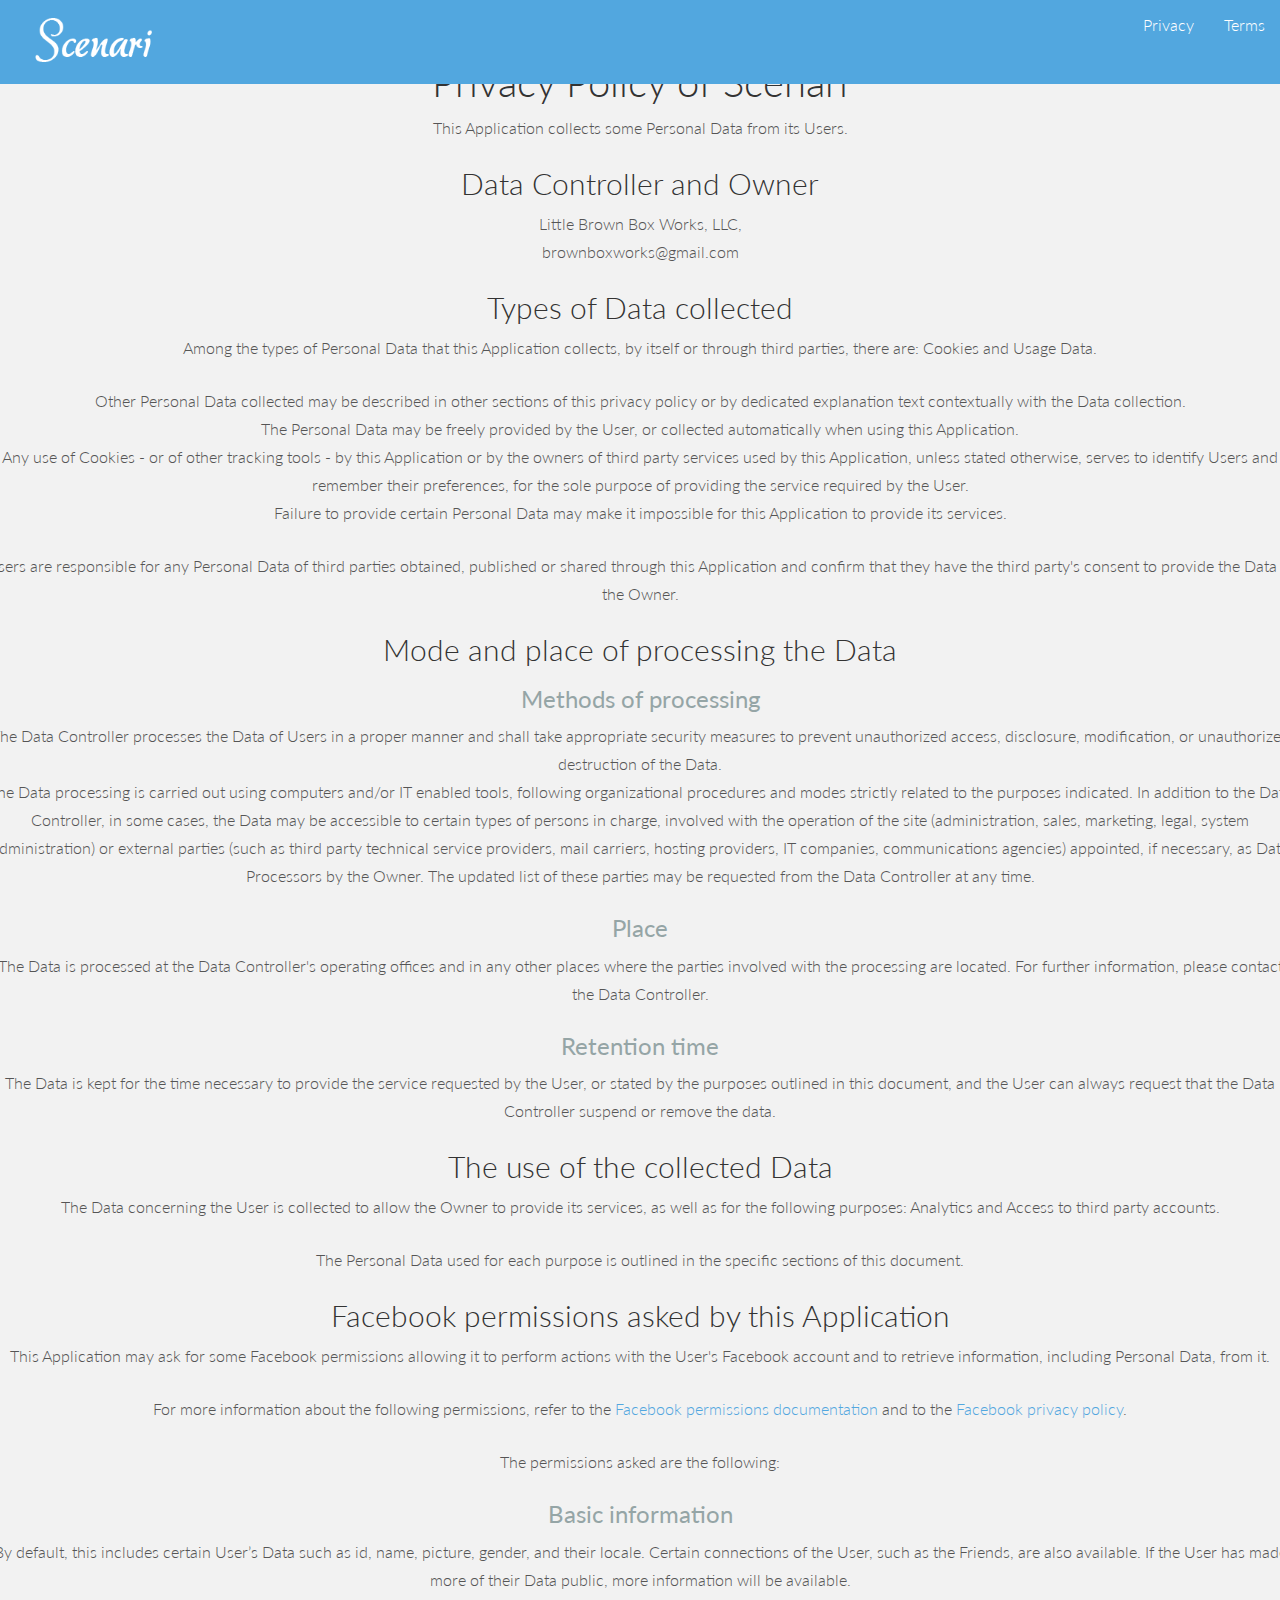
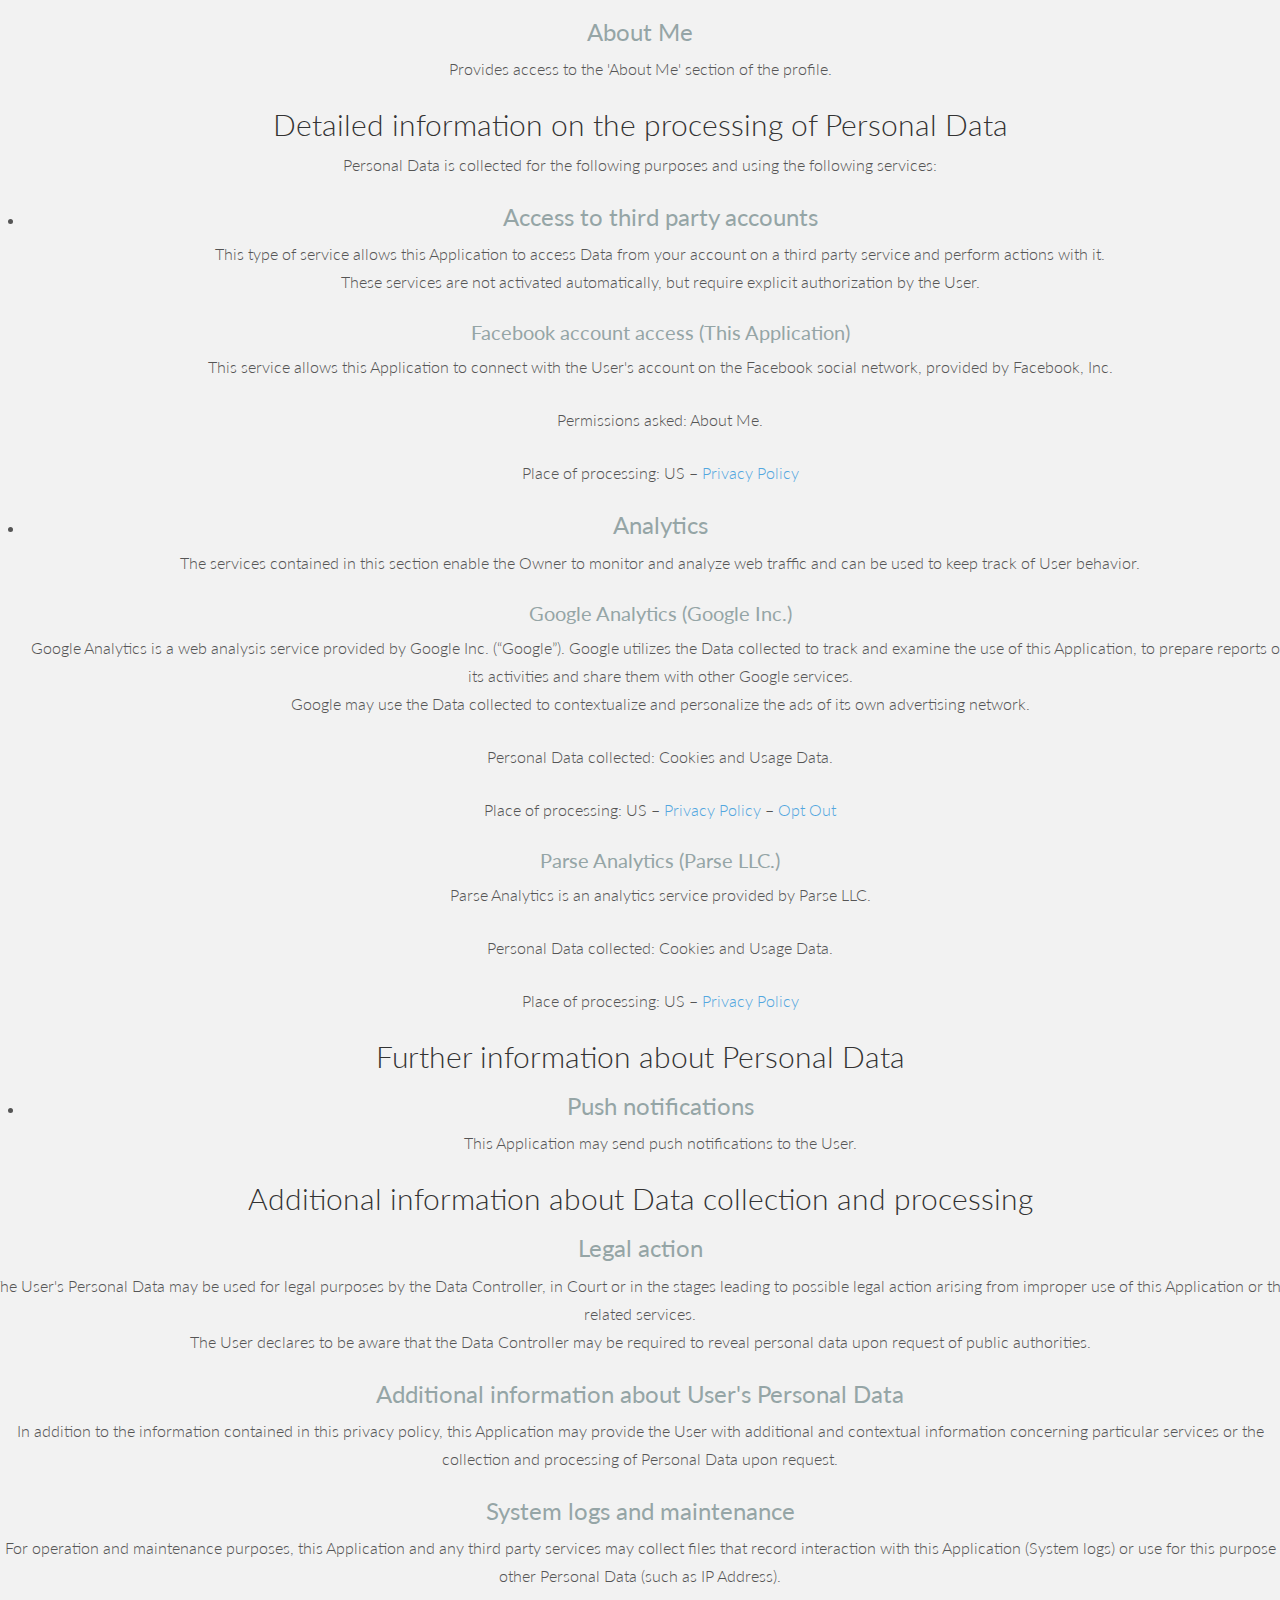
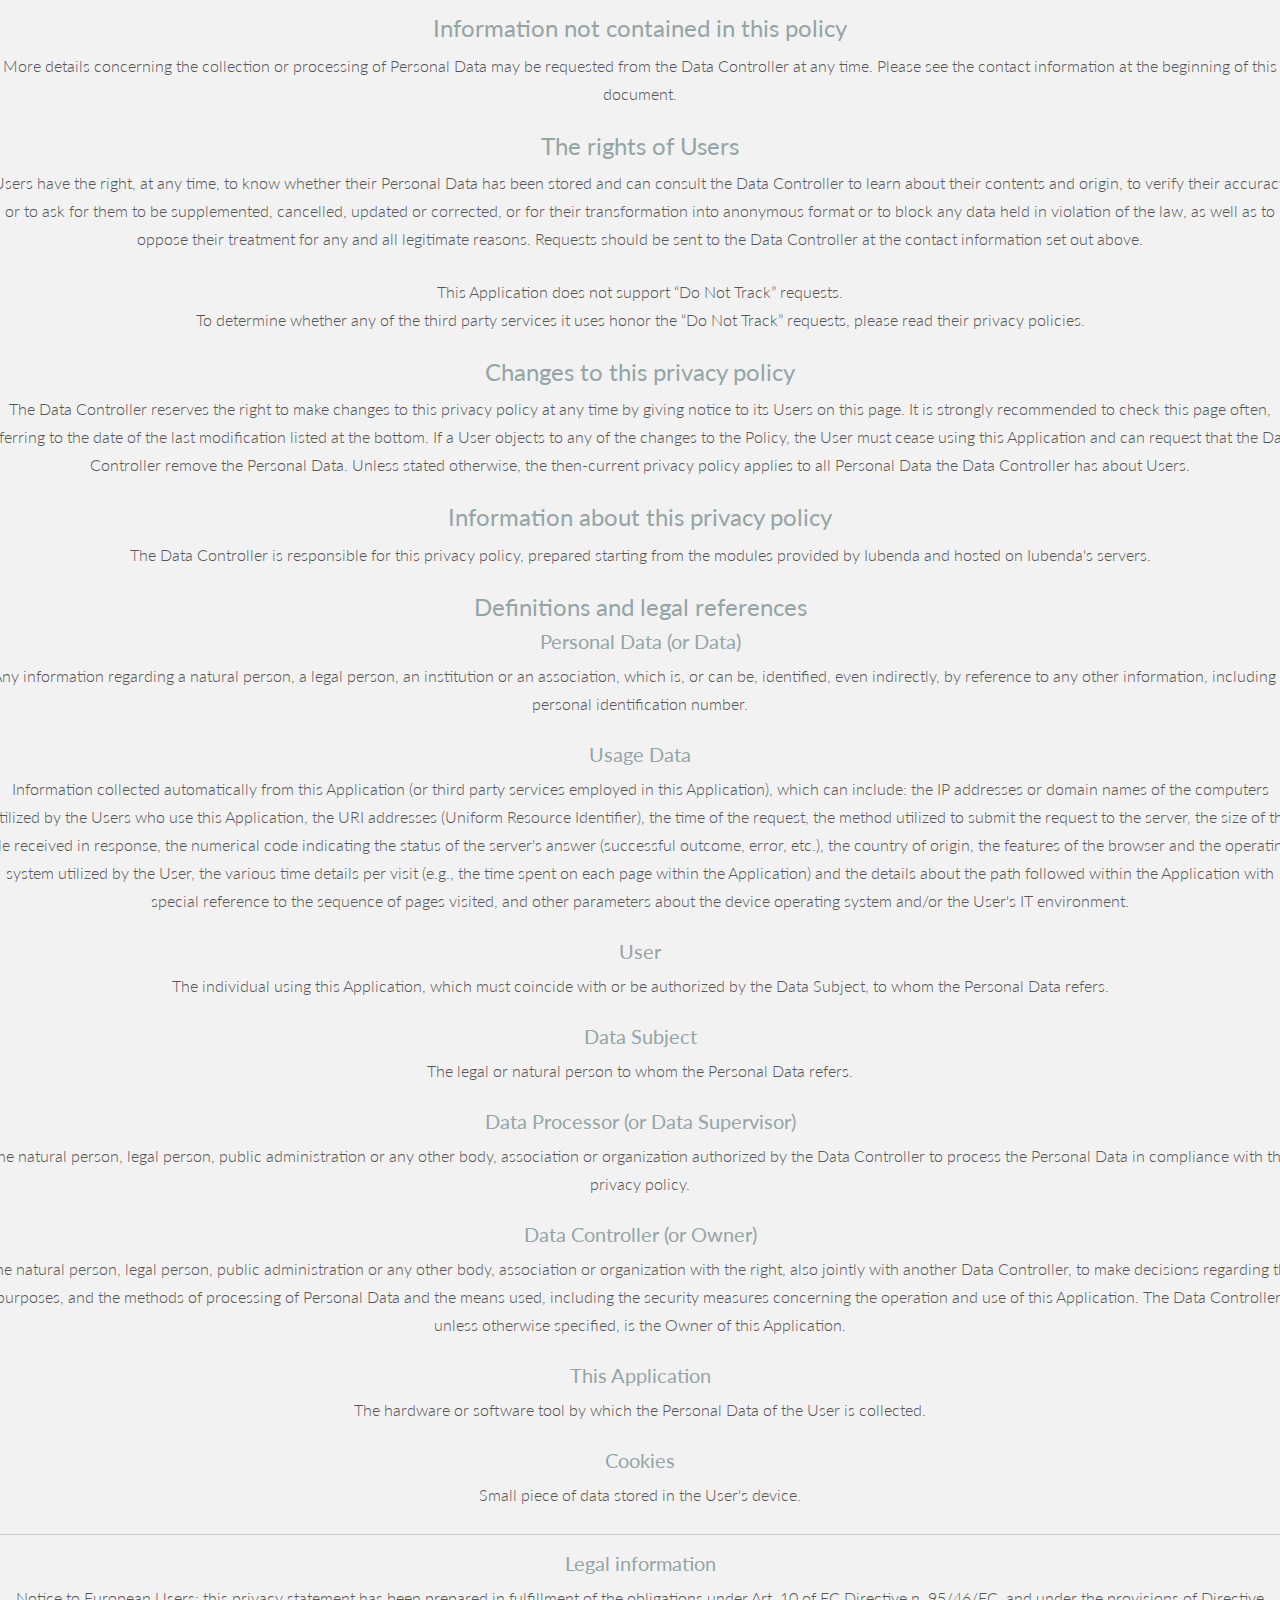
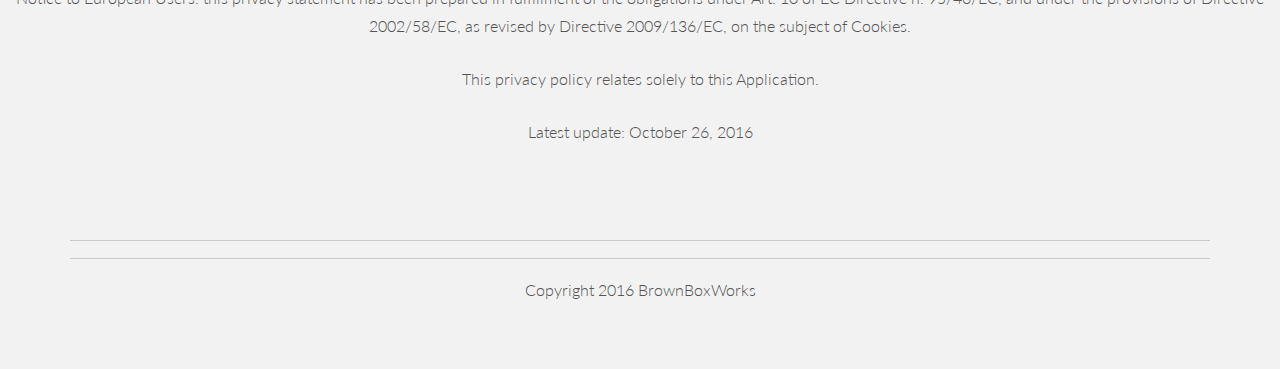
==== privacy.html @ 3df3fba4 "Home Page with App Badge Buttons disabled" ====
<!DOCTYPE html>
<html lang="en">
  <head>
    <meta charset="utf-8">
    <meta http-equiv="X-UA-Compatible" content="IE=edge">
    <meta name="viewport" content="width=device-width, initial-scale=1.0">
    <meta name="description" content="">
    <meta name="author" content="">
<meta name="viewport" content="width=device-width">
<link href="/assets/css/privacy_policy-68e108a4d920ec894c9623041ac2b44b.css" media="screen" rel="stylesheet" type="text/css"/>
<script src="/assets/js/privacy_policy-8cfc4696235f6a3e487d8ea1492086c0.js" type="text/javascript"></script>
    
    
    <link rel="shortcut icon" href="assets/img/favicon.png">

    <title>Scenari</title>

    <!-- Bootstrap core CSS -->
    <link href="assets/css/bootstrap.css" rel="stylesheet">

    <!-- Custom styles for this template -->
    <link href="assets/css/main.css" rel="stylesheet">

    <!-- Fonts from Google Fonts -->
	<link href="http://fonts.googleapis.com/css?family=Lato:300,400,900" rel="stylesheet" type="text/css">
    
    <!-- Local Fonts -->
    <link href="assets/fonts/akaDora.ttf" rel="stylesheet" type="text/css">
    
    <!-- HTML5 shim and Respond.js IE8 support of HTML5 elements and media queries -->
    <!--[if lt IE 9]>
      <script src="https://oss.maxcdn.com/libs/html5shiv/3.7.0/html5shiv.js"></script>
      <script src="https://oss.maxcdn.com/libs/respond.js/1.3.0/respond.min.js"></script>
    <![endif]-->
  </head>

  <body>

    <!-- Fixed navbar -->
    <div class="navbar navbar-default navbar-fixed-top col-lg-12">
        <div class="navbar-header">
          <button type="button" class="navbar-toggle" data-toggle="collapse" data-target=".navbar-collapse">
            <span class="icon-bar"></span>
            <span class="icon-bar"></span>
            <span class="icon-bar"></span>
          </button>
          <a class="navbar-brand" href="index.html">
          <img src="assets/img/Scenari_Login_Logo.png" alt="HTML5 Icon" style="width:128px;height:px;"></a></div>
        <div class="navbar-collapse collapse">
          <ul class="nav navbar-nav navbar-right">
            <li><a href="privacy.html">Privacy</a></li>
            <li><a href="#">Terms</a></li>
          </ul>
      </div>
    </div>

	
	
	<div class="container"> <!-- /row -->		<!-- /row -->
	</div>
  <div class="row mt centered">
	
  
  
  
<div id="wbars_all">
<div class="iub_container iub_base_container">
<div id="wbars">
<div class="iub_content legal_pp">
<div class="iub_header">
<h1>Privacy Policy of Scenari</h1>
<p>This Application collects some Personal Data from its Users.</p>
</div>  
<div class="one_line_col">
<h2>Data Controller and Owner</h2>
<p>
Little Brown Box Works, LLC,<br/>
<a class="__cf_email__" href="/cdn-cgi/l/email-protection" data-cfemail="fb9989948c959994838c94899088bb9c969a9297d5989496">[email&#160;protected]</a><script data-cfhash='f9e31' type="text/javascript">/* <![CDATA[ */!function(t,e,r,n,c,a,p){try{t=document.currentScript||function(){for(t=document.getElementsByTagName('script'),e=t.length;e--;)if(t[e].getAttribute('data-cfhash'))return t[e]}();if(t&&(c=t.previousSibling)){p=t.parentNode;if(a=c.getAttribute('data-cfemail')){for(e='',r='0x'+a.substr(0,2)|0,n=2;a.length-n;n+=2)e+='%'+('0'+('0x'+a.substr(n,2)^r).toString(16)).slice(-2);p.replaceChild(document.createTextNode(decodeURIComponent(e)),c)}p.removeChild(t)}}catch(u){}}()/* ]]> */</script><br/>
</p>
</div>  
<div class="one_line_col">
<h2>Types of Data collected</h2>
<p>
Among the types of Personal Data that this Application collects, by itself or through third parties, there are:
Cookies and Usage Data.
</p>
<p>Other Personal Data collected may be described in other sections of this privacy policy or by dedicated explanation text contextually with the Data collection.<br/>The Personal Data may be freely provided by the User, or collected automatically when using this Application.<br/>Any use of Cookies - or of other tracking tools - by this Application or by the owners of third party services used by this Application, unless stated otherwise, serves to identify Users and remember their preferences, for the sole purpose of providing the service required by the User.<br/>Failure to provide certain Personal Data may make it impossible for this Application to provide its services.</p>
<p>Users are responsible for any Personal Data of third parties obtained, published or shared through this Application and confirm that they have the third party's consent to provide the Data to the Owner.</p>
</div>  
<div class="one_line_col">
<h2>Mode and place of processing the Data</h2>
<h3>Methods of processing</h3>
<p>The Data Controller processes the Data of Users in a proper manner and shall take appropriate security measures to prevent unauthorized access, disclosure, modification, or unauthorized destruction of the Data.<br/>The Data processing is carried out using computers and/or IT enabled tools, following organizational procedures and modes strictly related to the purposes indicated. In addition to the Data Controller, in some cases, the Data may be accessible to certain types of persons in charge, involved with the operation of the site (administration, sales, marketing, legal, system administration) or external parties (such as third party technical service providers, mail carriers, hosting providers, IT companies, communications agencies) appointed, if necessary, as Data Processors by the Owner. The updated list of these parties may be requested from the Data Controller at any time.</p>
<h3>Place</h3>
<p>The Data is processed at the Data Controller's operating offices and in any other places where the parties involved with the processing are located. For further information, please contact the Data Controller.</p>
<h3>Retention time</h3>
<p>The Data is kept for the time necessary to provide the service requested by the User, or stated by the purposes outlined in this document, and the User can always request that the Data Controller suspend or remove the data.</p>
</div>  
<div class="one_line_col">
<h2>The use of the collected Data</h2>
<p>
The Data concerning the User is collected to allow the Owner to provide its services, as well as for the following purposes:
Analytics and Access to third party accounts.
</p>
<p>The Personal Data used for each purpose is outlined in the specific sections of this document.</p>
</div>  
<div class="one_line_col">
<h2>Facebook permissions asked by this Application</h2>
<p>This Application may ask for some Facebook permissions allowing it to perform actions with the User's Facebook account and to retrieve information, including Personal Data, from it.</p>
<p>For more information about the following permissions, refer to the <a href="https://developers.facebook.com/docs/authentication/permissions/" target="_blank">Facebook permissions documentation</a> and to the <a href="https://www.facebook.com/about/privacy/" target="_blank">Facebook privacy policy</a>.</p>
<p>The permissions asked are the following:</p>
<h3>Basic information</h3>
<p>By default, this includes certain User&rsquo;s Data such as id, name, picture, gender, and their locale. Certain connections of the User, such as the Friends, are also available. If the User has made more of their Data public, more information will be available.</p>
<h3>About Me</h3>
<p>Provides access to the 'About Me' section of the profile.</p>
</div>  
<div class="one_line_col">
<h2>Detailed information on the processing of Personal Data</h2>
<p>Personal Data is collected for the following purposes and using the following services:</p>
<ul class="for_boxes">
<li>
<div class="box_primary box_10 expand">
<h3 class="expand-click w_icon_24 policyicon_purpose_3056608">Access to third party accounts</h3>
<div class="expand-content">
<p>This type of service allows this Application to access Data from your account on a third party service and perform actions with it.<br/>
These services are not activated automatically, but require explicit authorization by the User.</p>
<h4>Facebook account access (This Application)</h4>
<p>This service allows this Application to connect with the User's account on the Facebook social network, provided by Facebook, Inc.</p>
<p>
Permissions asked:
About Me.
</p>
<p>
Place of processing: US
&ndash;
<a href="https://www.facebook.com/policy.php" target="_blank">Privacy Policy</a>
</p>
</div>  
</div>  
</li>
<li>
<div class="box_primary box_10 expand">
<h3 class="expand-click w_icon_24 policyicon_purpose_3056605">Analytics</h3>
<div class="expand-content">
<p>The services contained in this section enable the Owner to monitor and analyze web traffic and can be used to keep track of User behavior.</p>
<h4>Google Analytics (Google Inc.)</h4>
<p>Google Analytics is a web analysis service provided by Google Inc. (“Google”). Google utilizes the Data collected to track and examine the use of this Application, to prepare reports on its activities and share them with other Google services.<br/>
Google may use the Data collected to contextualize and personalize the ads of its own advertising network.</p>
<p>
Personal Data collected:
Cookies and Usage Data.
</p>
<p>
Place of processing: US
&ndash;
<a href="https://www.google.com/intl/en/policies/privacy/" target="_blank">Privacy Policy</a>
&ndash;
<a href="https://tools.google.com/dlpage/gaoptout?hl=en" onClick="javascript:return tryFunc('tryGaOptOut',{href:'https://tools.google.com/dlpage/gaoptout?hl=en'})" target="_blank">Opt Out</a>
</p>
<h4>Parse Analytics (Parse LLC.)</h4>
<p>Parse Analytics is an analytics service provided by Parse LLC.</p>
<p>
Personal Data collected:
Cookies and Usage Data.
</p>
<p>
Place of processing: US
&ndash;
<a href="https://parse.com/about/privacy" target="_blank">Privacy Policy</a>
</p>
</div>  
</div>  
</li>
</ul>
</div>  
<div class="one_line_col">
<h2>Further information about Personal Data</h2>
<ul class="for_boxes">
<li>
<div class="box_primary box_10 expand">
<h3 class="expand-click w_icon_24 icon_general">Push notifications</h3>
<div class="expand-content">
<p>This Application may send push notifications to the User.</p>
</div>  
</div>  
</li>
</ul>
</div>  
<div class="one_line_col">
<h2>Additional information about Data collection and processing</h2>
<h3>Legal action</h3>
<p>
The User's Personal Data may be used for legal purposes by the Data Controller, in Court or in the stages leading to possible legal action arising from improper use of this Application or the related services.<br/>The User declares to be aware that the Data Controller may be required to reveal personal data upon request of public authorities.
</p>
<h3>Additional information about User's Personal Data</h3>
<p>
In addition to the information contained in this privacy policy, this Application may provide the User with additional and contextual information concerning particular services or the collection and processing of Personal Data upon request.
</p>
<h3>System logs and maintenance</h3>
<p>
For operation and maintenance purposes, this Application and any third party services may collect files that record interaction with this Application (System logs) or use for this purpose other Personal Data (such as IP Address).
</p>
<h3>Information not contained in this policy</h3>
<p>
More details concerning the collection or processing of Personal Data may be requested from the Data Controller at any time. Please see the contact information at the beginning of this document.
</p>
<h3>The rights of Users</h3>
<p>
Users have the right, at any time, to know whether their Personal Data has been stored and can consult the Data Controller to learn about their contents and origin, to verify their accuracy or to ask for them to be supplemented, cancelled, updated or corrected, or for their transformation into anonymous format or to block any data held in violation of the law, as well as to oppose their treatment for any and all legitimate reasons. Requests should be sent to the Data Controller at the contact information set out above.
</p>
<p>
This Application does not support “Do Not Track” requests.<br/>To determine whether any of the third party services it uses honor the “Do Not Track” requests, please read their privacy policies.
</p>
<h3>Changes to this privacy policy</h3>
<p>
The Data Controller reserves the right to make changes to this privacy policy at any time by giving notice to its Users on this page. It is strongly recommended to check this page often, referring to the date of the last modification listed at the bottom. If a User objects to any of the changes to the Policy, the User must cease using this Application and can request that the Data Controller remove the Personal Data. Unless stated otherwise, the then-current privacy policy applies to all Personal Data the Data Controller has about Users.
</p>
<h3>Information about this privacy policy</h3>
<p>
The Data Controller is responsible for this privacy policy, prepared starting from the modules provided by Iubenda and hosted on Iubenda's servers.
</p>
</div>  
<div class="one_line_col">
<div class="box_primary box_10 definitions expand">
<h3 class="expand-click w_icon_24 icon_ribbon">
Definitions and legal references
</h3>
<div class="expand-content">
<h4>Personal Data (or Data)</h4>
<p>Any information regarding a natural person, a legal person, an institution or an association, which is, or can be, identified, even indirectly, by reference to any other information, including a personal identification number.</p>
<h4>Usage Data</h4>
<p>Information collected automatically from this Application (or third party services employed in this Application), which can include: the IP addresses or domain names of the computers utilized by the Users who use this Application, the URI addresses (Uniform Resource Identifier), the time of the request, the method utilized to submit the request to the server, the size of the file received in response, the numerical code indicating the status of the server's answer (successful outcome, error, etc.), the country of origin, the features of the browser and the operating system utilized by the User, the various time details per visit (e.g., the time spent on each page within the Application) and the details about the path followed within the Application with special reference to the sequence of pages visited, and other parameters about the device operating system and/or the User's IT environment.</p>
<h4>User</h4>
<p>The individual using this Application, which must coincide with or be authorized by the Data Subject, to whom the Personal Data refers.</p>
<h4>Data Subject</h4>
<p>The legal or natural person to whom the Personal Data refers.</p>
<h4>Data Processor (or Data Supervisor)</h4>
<p>The natural person, legal person, public administration or any other body, association or organization authorized by the Data Controller to process the Personal Data in compliance with this privacy policy.</p>
<h4>Data Controller (or Owner)</h4>
<p>The natural person, legal person, public administration or any other body, association or organization with the right, also jointly with another Data Controller, to make decisions regarding the purposes, and the methods of processing of Personal Data and the means used, including the security measures concerning the operation and use of this Application. The Data Controller, unless otherwise specified, is the Owner of this Application.</p>
<h4>This Application</h4>
<p>The hardware or software tool by which the Personal Data of the User is collected.</p>
<h4>Cookies</h4>
<p>Small piece of data stored in the User's device.</p>
<hr/>
<h4>Legal information</h4>
<p>Notice to European Users: this privacy statement has been prepared in fulfillment of the obligations under Art. 10 of EC Directive n. 95/46/EC, and under the provisions of Directive 2002/58/EC, as revised by Directive 2009/136/EC, on the subject of Cookies.</p>
<p>This privacy policy relates solely to this Application.</p>
</div>  
</div>  
</div>  
<div class="iub_footer">
<p>
Latest update: October 26, 2016
</p>
<p>&nbsp;</p>

</div>  
<script type="text/javascript">
  function tryFunc(fName,args){
    if(typeof window[fName]==='function'){
      window[fName](args);
    }else{
      if(args){
        // default behaviour is link
        if(args.href){
          // default link is target='_blank'
          window.open(args.href)
        }
      }
    }
    return false; // inhibit default behaviour
  }
</script>
</div>  
</div> 
  
  
  
	<!-- /container -->
	<!-- /container -->	<! --/container -->	<!-- /container -->
	<!-- /container -->
	
	<div class="container">
		<hr>
<!-- /row -->
	  <hr>
	  <p class="centered">Copyright 2016 BrownBoxWorks</p>
	</div><!-- /container -->
	

    <!-- Bootstrap core JavaScript
    ================================================== -->
    <!-- Placed at the end of the document so the pages load faster -->
    <script src="https://code.jquery.com/jquery-1.10.2.min.js"></script>
    <script src="assets/js/bootstrap.min.js"></script>
    </div>
    </div>
    </div>
  </body>
</html>
---- assets/css/privacy_policy-68e108a4d920ec894c9623041ac2b44b.css ----
html#iubenda_policy,#iubenda_policy body{margin:0;padding:0}html#iubenda_policy{overflow-y:scroll;font-size:100%;-webkit-text-size-adjust:100%;-ms-text-size-adjust:100%}#iubenda_policy h1,#iubenda_policy h2,#iubenda_policy h3,#iubenda_policy h4,#iubenda_policy h5,#iubenda_policy h6,#iubenda_policy p,#iubenda_policy blockquote,#iubenda_policy pre,#iubenda_policy a,#iubenda_policy abbr,#iubenda_policy acronym,#iubenda_policy address,#iubenda_policy cite,#iubenda_policy code,#iubenda_policy del,#iubenda_policy dfn,#iubenda_policy em,#iubenda_policy img,#iubenda_policy q,#iubenda_policy s,#iubenda_policy samp,#iubenda_policy small,#iubenda_policy strike,#iubenda_policy strong,#iubenda_policy sub,#iubenda_policy sup,#iubenda_policy tt,#iubenda_policy var,#iubenda_policy dd,#iubenda_policy dl,#iubenda_policy dt,#iubenda_policy li,#iubenda_policy ol,#iubenda_policy ul,#iubenda_policy fieldset,#iubenda_policy form,#iubenda_policy label,#iubenda_policy legend,#iubenda_policy button,#iubenda_policy table,#iubenda_policy caption,#iubenda_policy tbody,#iubenda_policy tfoot,#iubenda_policy thead,#iubenda_policy tr,#iubenda_policy th,#iubenda_policy td{margin:0;padding:0;border:0;font-weight:normal;font-style:normal;font-size:100%;line-height:1;font-family:inherit}#iubenda_policy table{border-collapse:collapse;border-spacing:0}#iubenda_policy ol,#iubenda_policy ul{list-style:none}#iubenda_policy q:before,#iubenda_policy q:after,#iubenda_policy blockquote:before,#iubenda_policy blockquote:after{content:""}#iubenda_policy a:focus{outline:thin dotted}#iubenda_policy a:hover,#iubenda_policy a:active{outline:0}#iubenda_policy article,#iubenda_policy aside,#iubenda_policy details,#iubenda_policy figcaption,#iubenda_policy figure,#iubenda_policy footer,#iubenda_policy header,#iubenda_policy hgroup,#iubenda_policy nav,#iubenda_policy section{display:block}#iubenda_policy audio,#iubenda_policy canvas,#iubenda_policy video{display:inline-block;*display:inline;*zoom:1}#iubenda_policy audio:not([controls]){display:none}#iubenda_policy sub,#iubenda_policy sup{font-size:75%;line-height:0;position:relative;vertical-align:baseline}#iubenda_policy sup{top:-0.5em}#iubenda_policy sub{bottom:-0.25em}#iubenda_policy img{border:0;-ms-interpolation-mode:bicubic}#iubenda_policy button,#iubenda_policy input,#iubenda_policy select,#iubenda_policy textarea{font-size:100%;margin:0;vertical-align:baseline;*vertical-align:middle}#iubenda_policy button,#iubenda_policy input{line-height:normal;*overflow:visible}#iubenda_policy button::-moz-focus-inner,#iubenda_policy input::-moz-focus-inner{border:0;padding:0}#iubenda_policy button,#iubenda_policy input[type="button"],#iubenda_policy input[type="reset"],#iubenda_policy input[type="submit"]{cursor:pointer;-webkit-appearance:button}#iubenda_policy input[type="search"]{-webkit-appearance:textfield;-webkit-box-sizing:content-box;-moz-box-sizing:content-box;box-sizing:content-box}#iubenda_policy input[type="search"]::-webkit-search-decoration{-webkit-appearance:none}#iubenda_policy textarea{overflow:auto;vertical-align:top}html#iubenda_policy{-webkit-font-smoothing:antialiased}#iubenda_policy p{font-size:13px;font-weight:normal;line-height:18px;margin-bottom:9px}#iubenda_policy p small{font-size:11px;color:#bfbfbf}#iubenda_policy h1,#iubenda_policy h2,#iubenda_policy h3,#iubenda_policy h4,#iubenda_policy h5,#iubenda_policy h6{font-weight:bold;color:#59636d}#iubenda_policy h1{margin-bottom:18px;font-size:30px;line-height:36px}#iubenda_policy h1 small{font-size:18px}#iubenda_policy h2{font-size:24px;margin-bottom:18px;line-height:27px}#iubenda_policy h2 small{font-size:14px}#iubenda_policy h3,#iubenda_policy h4,#iubenda_policy h5,#iubenda_policy h6{margin-bottom:9px}#iubenda_policy h3{font-size:18px}#iubenda_policy h3 small{font-size:14px}#iubenda_policy h4{font-size:16px}#iubenda_policy h4 small{font-weight:bold;font-size:13px}#iubenda_policy h5{font-size:14px}#iubenda_policy h6{font-size:13px;color:#bfbfbf;text-transform:uppercase}#iubenda_policy ul,#iubenda_policy ol{margin:0 0 18px 25px}#iubenda_policy ul ul,#iubenda_policy ul ol,#iubenda_policy ol ol,#iubenda_policy ol ul{margin-bottom:0}#iubenda_policy ul.styled{list-style:disc;padding-top:5px}#iubenda_policy ul.styled li{list-style:disc;line-height:19px;font-size:13px;margin-left:30px;margin-top:2px}#iubenda_policy ol{list-style:decimal}#iubenda_policy ul.unstyled{list-style:none;margin-left:0}#iubenda_policy dl{margin-bottom:18px}#iubenda_policy dl dt,#iubenda_policy dl dd{line-height:18px}#iubenda_policy dl dt{font-weight:bold}#iubenda_policy dl dd{margin-left:9px}#iubenda_policy hr{margin:0 0 19px;border:0;border-bottom:1px solid #eee}#iubenda_policy strong{font-style:inherit;font-weight:bold}#iubenda_policy em{font-style:italic;font-weight:inherit;line-height:inherit}#iubenda_policy .muted{color:#bfbfbf}#iubenda_policy blockquote{margin-bottom:18px;border-left:5px solid #eee;padding-left:15px}#iubenda_policy blockquote p{font-size:14px;font-weight:300;line-height:18px;margin-bottom:0}#iubenda_policy blockquote small{display:block;font-size:12px;font-weight:300;line-height:18px;color:#bfbfbf}#iubenda_policy blockquote small:before{content:'\2014 \00A0'}#iubenda_policy address{display:block;line-height:18px;margin-bottom:18px}#iubenda_policy code,#iubenda_policy pre{padding:0 3px 2px;font-family:Monaco,Andale Mono,Courier New,monospace;font-size:12px;-webkit-border-radius:3px;-moz-border-radius:3px;border-radius:3px}#iubenda_policy code{background-color:#fee9cc;color:rgba(0,0,0,0.75);padding:1px 3px}#iubenda_policy pre{background-color:#f5f5f5;display:block;padding:17px;margin:0 0 18px;line-height:18px;font-size:12px;border:1px solid #ccc;border:1px solid rgba(0,0,0,0.15);-webkit-border-radius:3px;-moz-border-radius:3px;border-radius:3px;white-space:pre;white-space:pre-wrap;word-wrap:break-word}#iubenda_policy .breadcrumbs{padding:0 0 10px 0;margin-bottom:30px;border-bottom:1px solid #f6f6f6;width:100%}#iubenda_policy .breadcrumbs>li{float:left;filter:alpha(opacity=50);-khtml-opacity:.5;-moz-opacity:.5;opacity:.5}#iubenda_policy .breadcrumbs>li:not(:last-child):after{color:#333b43;padding:0 10px;content:"\203a"}#iubenda_policy .breadcrumbs+.pills,#iubenda_policy .breadcrumbs+.sec_tabs{margin-top:-15px}#iubenda_policy .table{display:table;border-collapse:collapse;padding:0 !important;margin:0}#iubenda_policy .cust_row{display:table-row;margin:0}#iubenda_policy .column{display:table-cell;vertical-align:top;padding:30px}#iubenda_policy .box_primary{border:1px solid #c0c1c1;border-bottom-color:#a8aaab;-webkit-box-shadow:0 1px 0 #ebebec;-moz-box-shadow:0 1px 0 #ebebec;box-shadow:0 1px 0 #ebebec;-webkit-box-shadow:0 1px 0 rgba(0,0,0,0.1);-moz-box-shadow:0 1px 0 rgba(0,0,0,0.1);box-shadow:0 1px 0 rgba(0,0,0,0.1);background:#FFF}#iubenda_policy .box_content{-webkit-border-radius:4px;-moz-border-radius:4px;border-radius:4px;padding:30px}#iubenda_policy .box_content .iub_content{padding:30px}#iubenda_policy .box_content .iub_content>hr{width:686px;margin-left:-30px;margin-right:-30px}#iubenda_policy .box_content .aside{width:191px;padding:30px}#iubenda_policy .box_content .aside.aside-right{border-left:1px solid #dfdfdf}#iubenda_policy .table>.box_content{padding:0}#iubenda_policy .box_10{padding:10px;-webkit-border-radius:3px;-moz-border-radius:3px;border-radius:3px;margin-bottom:15px}#iubenda_policy .box_10>h4{margin-bottom:0;font-size:13px}#iubenda_policy .box_10>.w_icon,#iubenda_policy .box_10.expand>.w_icon,#iubenda_policy .box_10>.w_icon.expand-click,#iubenda_policy .box_10.expand>.w_icon.expand-click{padding-left:45px;background-repeat:no-repeat;background-color:transparent;background-position-x:10px;background-position-y:7px;background-position:10px 7px}#iubenda_policy .box_10>.w_icon_16,#iubenda_policy .box_10.expand>.w_icon_16,#iubenda_policy .box_10>.w_icon_16.expand-click,#iubenda_policy .box_10.expand>.w_icon_16.expand-click{padding-left:40px;background-repeat:no-repeat;background-color:transparent;background-position-x:11px;background-position-y:11px;background-position:11px 11px}#iubenda_policy .box_10>.w_icon_24,#iubenda_policy .box_10.expand>.w_icon_24,#iubenda_policy .box_10>.w_icon_24.expand-click,#iubenda_policy .box_10.expand>.w_icon_24.expand-click{padding-left:45px;background-repeat:no-repeat;background-color:transparent;background-position-x:10px;background-position-y:10px;background-position:10px 10px}#iubenda_policy .box_5{padding:5px;-webkit-border-radius:3px;-moz-border-radius:3px;border-radius:3px;font-size:11px;margin-bottom:15px}#iubenda_policy .box_5 hr{padding-top:5px;margin:0 -5px 5px -5px;border:0;border-bottom:1px solid #ac3737}#iubenda_policy .box_5.w_icon_16{padding-left:30px;background-repeat:no-repeat;background-position-x:8px;background-position-y:6px;background-position:8px 6px}#iubenda_policy .box_5.w_icon_16 hr{width:100%;padding-left:30px;padding-right:5px;margin-left:-30px;margin-right:-5px}#iubenda_policy .box_5.w_icon_16.red{background-image:url([data-uri]%2F%2F%2F8AAAD%2F%2F%2F8AAAAAAAD%2F%2F%2F%2F%2F%2F%2F%2FT09P%2F%2F%2F%2F9%2Ff3Y2Nj9%2Ff39%2Ff3d3d3%2F%2F%2F%2F8%2FPz39%2Ff19fX%2B%2Fv79%2Ff34%2BPj5%2Bfn8%2FPz9%2Ff3%2F%2F%2F8ZO4GEAAAAGXRSTlMAEB0gMDNAUHSAgYSRoaWwsra3weLl5fLyUJhrdwAAAF1JREFUeF6NzUcWhCAAwFAQsIPOWCD3v6gPxLYjy7%2BJKE1Ok%2FxAD%2BMbFIB6wYIxLA%2FUbEJAc8PKHmG9oAOkArq8DICdgXCuLUA7EDkBsd%2BfWALnyXmXoNImpytR0AEwdQcUE5t8VQAAAABJRU5ErkJggg%3D%3D)}#iubenda_policy .box_thumb{background:#FFF;-webkit-box-shadow:0 0 1px #a3a3a3,0 1px 1px #a3a3a3;-moz-box-shadow:0 0 1px #a3a3a3,0 1px 1px #a3a3a3;box-shadow:0 0 1px #a3a3a3,0 1px 1px #a3a3a3;padding:6px}#iubenda_policy footer{margin-top:17px;padding-top:17px;border-top:1px solid #eee}#iubenda_policy hr{padding-top:15px;margin:0 0 15px 0}#iubenda_policy hr.primary{border:0;border-bottom:1px solid #dfdfdf;-webkit-box-shadow:0 1px 0 #f7f7f7;-moz-box-shadow:0 1px 0 #f7f7f7;box-shadow:0 1px 0 #f7f7f7}#iubenda_policy .btn{cursor:pointer;display:inline-block;font-weight:bold;background-color:#f3f3f3;background-repeat:repeat-x;background-image:-khtml-gradient(linear,left top,left bottom,from(#fafafa),to(#f3f3f3));background-image:-moz-linear-gradient(top,#fafafa,#f3f3f3);background-image:-ms-linear-gradient(top,#fafafa,#f3f3f3);background-image:-webkit-gradient(linear,left top,left bottom,color-stop(0,#fafafa),color-stop(100%,#f3f3f3));background-image:-webkit-linear-gradient(top,#fafafa,#f3f3f3);background-image:-o-linear-gradient(top,#fafafa,#f3f3f3);background-image:linear-gradient(top,#fafafa,#f3f3f3);filter:progid:DXImageTransform.Microsoft.gradient(startColorstr='#fafafa',endColorstr='#f3f3f3',GradientType=0);text-shadow:0 -1px 0 rgba(0,0,0,0.25);border-color:#f3f3f3 #f3f3f3 #cdcdcd;border-color:rgba(0,0,0,0.1) rgba(0,0,0,0.1) rgba(0,0,0,0.25);padding:0 20px;line-height:38px;text-shadow:0 1px 1px rgba(255,255,255,0.75);color:#54616b;font-size:13px;border:1px solid #ccc;border-bottom-color:#bbb;-webkit-border-radius:3px;-moz-border-radius:3px;border-radius:3px;-webkit-box-shadow:inset 0 0 0 1px #fff,0 1px 0 #ddd;-moz-box-shadow:inset 0 0 0 1px #fff,0 1px 0 #ddd;box-shadow:inset 0 0 0 1px #fff,0 1px 0 #ddd;border-collapse:separate;-webkit-transition:.1s linear all;-moz-transition:.1s linear all;-ms-transition:.1s linear all;-o-transition:.1s linear all;transition:.1s linear all}#iubenda_policy .btn:hover{background-position:0 -15px;text-decoration:none}#iubenda_policy .btn:focus{outline:1px dotted #666}#iubenda_policy .btn.primary{color:#fff;background-color:#018ff3;background-repeat:repeat-x;background-image:-khtml-gradient(linear,left top,left bottom,from(#0d9bff),to(#018ff3));background-image:-moz-linear-gradient(top,#0d9bff,#018ff3);background-image:-ms-linear-gradient(top,#0d9bff,#018ff3);background-image:-webkit-gradient(linear,left top,left bottom,color-stop(0,#0d9bff),color-stop(100%,#018ff3));background-image:-webkit-linear-gradient(top,#0d9bff,#018ff3);background-image:-o-linear-gradient(top,#0d9bff,#018ff3);background-image:linear-gradient(top,#0d9bff,#018ff3);filter:progid:DXImageTransform.Microsoft.gradient(startColorstr='#0d9bff',endColorstr='#018ff3',GradientType=0);text-shadow:0 -1px 0 rgba(0,0,0,0.25);border-color:#018ff3 #018ff3 #0162a7;border-color:rgba(0,0,0,0.1) rgba(0,0,0,0.1) rgba(0,0,0,0.25);-webkit-box-shadow:inset 0 0 0 1px #48aef6,0 1px 0 #ccc;-moz-box-shadow:inset 0 0 0 1px #48aef6,0 1px 0 #ccc;box-shadow:inset 0 0 0 1px #48aef6,0 1px 0 #ccc;text-shadow:0 1px 1px #0493f6;border-color:#0c6eb3}#iubenda_policy .btn:active{-webkit-box-shadow:inset 0 2px 4px rgba(0,0,0,0.25),0 1px 2px rgba(0,0,0,0.05);-moz-box-shadow:inset 0 2px 4px rgba(0,0,0,0.25),0 1px 2px rgba(0,0,0,0.05);box-shadow:inset 0 2px 4px rgba(0,0,0,0.25),0 1px 2px rgba(0,0,0,0.05)}#iubenda_policy .btn.disabled{cursor:default;background-image:none;filter:progid:DXImageTransform.Microsoft.gradient(enabled = false);filter:alpha(opacity=65);-khtml-opacity:.65;-moz-opacity:.65;opacity:.65;-webkit-box-shadow:none;-moz-box-shadow:none;box-shadow:none}#iubenda_policy .btn[disabled]{cursor:default;background-image:none;filter:progid:DXImageTransform.Microsoft.gradient(enabled = false);filter:alpha(opacity=65);-khtml-opacity:.65;-moz-opacity:.65;opacity:.65;-webkit-box-shadow:none;-moz-box-shadow:none;box-shadow:none}#iubenda_policy .btn.large{font-size:16px;line-height:normal;padding:0 14px;-webkit-border-radius:6px;-moz-border-radius:6px;border-radius:6px}#iubenda_policy .btn.mid_large{padding:0 10px;line-height:32px;font-size:13px}#iubenda_policy .btn.mid{padding:0 10px;line-height:28px;font-size:11px}#iubenda_policy .btn.small{padding:0 8px;line-height:18px;font-size:11px}#iubenda_policy :root .alert-message,#iubenda_policy :root .btn{border-radius:0 \0}#iubenda_policy button.btn::-moz-focus-inner,#iubenda_policy input[type=submit].btn::-moz-focus-inner{padding:0;border:0}#iubenda_policy .circle{font-size:11px;line-height:18px;width:18px;padding:0;text-align:center;-webkit-border-radius:11px;-moz-border-radius:11px;border-radius:11px}#iubenda_policy .circle.small{width:14px;line-height:14px;-webkit-border-radius:9px;-moz-border-radius:9px;border-radius:9px;padding:0}#iubenda_policy .blue{color:#fff;background-color:#018ff3;background-repeat:repeat-x;background-image:-khtml-gradient(linear,left top,left bottom,from(#0d9bff),to(#018ff3));background-image:-moz-linear-gradient(top,#0d9bff,#018ff3);background-image:-ms-linear-gradient(top,#0d9bff,#018ff3);background-image:-webkit-gradient(linear,left top,left bottom,color-stop(0,#0d9bff),color-stop(100%,#018ff3));background-image:-webkit-linear-gradient(top,#0d9bff,#018ff3);background-image:-o-linear-gradient(top,#0d9bff,#018ff3);background-image:linear-gradient(top,#0d9bff,#018ff3);filter:progid:DXImageTransform.Microsoft.gradient(startColorstr='#0d9bff',endColorstr='#018ff3',GradientType=0);text-shadow:0 -1px 0 rgba(0,0,0,0.25);border-color:#018ff3 #018ff3 #0162a7;border-color:rgba(0,0,0,0.1) rgba(0,0,0,0.1) rgba(0,0,0,0.25);-webkit-box-shadow:inset 0 0 0 1px #48aef6,0 1px 0 #ccc;-moz-box-shadow:inset 0 0 0 1px #48aef6,0 1px 0 #ccc;box-shadow:inset 0 0 0 1px #48aef6,0 1px 0 #ccc;text-shadow:0 1px 1px #0493f6;border-color:#0c6eb3}#iubenda_policy .yellow{color:#6d693d;background-color:#fbf9e3;background-repeat:repeat-x;background-image:-khtml-gradient(linear,left top,left bottom,from(#fbf9e3),to(#fbf9e3));background-image:-moz-linear-gradient(top,#fbf9e3,#fbf9e3);background-image:-ms-linear-gradient(top,#fbf9e3,#fbf9e3);background-image:-webkit-gradient(linear,left top,left bottom,color-stop(0,#fbf9e3),color-stop(100%,#fbf9e3));background-image:-webkit-linear-gradient(top,#fbf9e3,#fbf9e3);background-image:-o-linear-gradient(top,#fbf9e3,#fbf9e3);background-image:linear-gradient(top,#fbf9e3,#fbf9e3);filter:progid:DXImageTransform.Microsoft.gradient(startColorstr='#fbf9e3',endColorstr='#fbf9e3',GradientType=0);text-shadow:0 -1px 0 rgba(0,0,0,0.25);border-color:#fbf9e3 #fbf9e3 #f1eba0;border-color:rgba(0,0,0,0.1) rgba(0,0,0,0.1) rgba(0,0,0,0.25);-webkit-box-shadow:inset 0 0 0 1px #fdfcf2,0 1px 0 #e7e3bd;-moz-box-shadow:inset 0 0 0 1px #fdfcf2,0 1px 0 #e7e3bd;box-shadow:inset 0 0 0 1px #fdfcf2,0 1px 0 #e7e3bd;text-shadow:0 1px 1px #fdfcf1;border-color:#c9c6a2}#iubenda_policy .red{color:#FFF;background-color:#d34141;background-repeat:repeat-x;background-image:-khtml-gradient(linear,left top,left bottom,from(#d34141),to(#d34141));background-image:-moz-linear-gradient(top,#d34141,#d34141);background-image:-ms-linear-gradient(top,#d34141,#d34141);background-image:-webkit-gradient(linear,left top,left bottom,color-stop(0,#d34141),color-stop(100%,#d34141));background-image:-webkit-linear-gradient(top,#d34141,#d34141);background-image:-o-linear-gradient(top,#d34141,#d34141);background-image:linear-gradient(top,#d34141,#d34141);filter:progid:DXImageTransform.Microsoft.gradient(startColorstr='#d34141',endColorstr='#d34141',GradientType=0);text-shadow:0 -1px 0 rgba(0,0,0,0.25);border-color:#d34141 #d34141 #a22626;border-color:rgba(0,0,0,0.1) rgba(0,0,0,0.1) rgba(0,0,0,0.25);-webkit-box-shadow:inset 0 0 0 1px #d56264,0 1px 0 #d6c3c4;-moz-box-shadow:inset 0 0 0 1px #d56264,0 1px 0 #d6c3c4;box-shadow:inset 0 0 0 1px #d56264,0 1px 0 #d6c3c4;text-shadow:0 1px 1px #a93434;border-color:#ac3737}#iubenda_policy .red a,#iubenda_policy .red a:hover:not(.btn){color:#FFF}#iubenda_policy .red a{border-bottom-color:rgba(247,247,247,0.3)}#iubenda_policy .red a:hover{border-bottom-color:rgba(247,247,247,0.6)}#iubenda_policy .green{color:#4d6c47;background-color:#e8fae3;background-repeat:repeat-x;background-image:-khtml-gradient(linear,left top,left bottom,from(#e9fae5),to(#e8fae3));background-image:-moz-linear-gradient(top,#e9fae5,#e8fae3);background-image:-ms-linear-gradient(top,#e9fae5,#e8fae3);background-image:-webkit-gradient(linear,left top,left bottom,color-stop(0,#e9fae5),color-stop(100%,#e8fae3));background-image:-webkit-linear-gradient(top,#e9fae5,#e8fae3);background-image:-o-linear-gradient(top,#e9fae5,#e8fae3);background-image:linear-gradient(top,#e9fae5,#e8fae3);filter:progid:DXImageTransform.Microsoft.gradient(startColorstr='#e9fae5',endColorstr='#e8fae3',GradientType=0);text-shadow:0 -1px 0 rgba(0,0,0,0.25);border-color:#e8fae3 #e8fae3 #b3eea2;border-color:rgba(0,0,0,0.1) rgba(0,0,0,0.1) rgba(0,0,0,0.25);-webkit-box-shadow:inset 0 0 0 1px #edfbe9,0 1px 0 #dfeadd;-moz-box-shadow:inset 0 0 0 1px #edfbe9,0 1px 0 #dfeadd;box-shadow:inset 0 0 0 1px #edfbe9,0 1px 0 #dfeadd;text-shadow:0 1px 1px #FFF;border-color:#9fca96}#iubenda_policy .iubgreen{color:#fff;background-color:#1aa779;background-repeat:repeat-x;background-image:-khtml-gradient(linear,left top,left bottom,from(#26b385),to(#1aa779));background-image:-moz-linear-gradient(top,#26b385,#1aa779);background-image:-ms-linear-gradient(top,#26b385,#1aa779);background-image:-webkit-gradient(linear,left top,left bottom,color-stop(0,#26b385),color-stop(100%,#1aa779));background-image:-webkit-linear-gradient(top,#26b385,#1aa779);background-image:-o-linear-gradient(top,#26b385,#1aa779);background-image:linear-gradient(top,#26b385,#1aa779);filter:progid:DXImageTransform.Microsoft.gradient(startColorstr='#26b385',endColorstr='#1aa779',GradientType=0);text-shadow:0 -1px 0 rgba(0,0,0,0.25);border-color:#1aa779 #1aa779 #106549;border-color:rgba(0,0,0,0.1) rgba(0,0,0,0.1) rgba(0,0,0,0.25);-webkit-box-shadow:inset 0 0 0 1px #67c8af,0 1px 0 #dfeadd;-moz-box-shadow:inset 0 0 0 1px #67c8af,0 1px 0 #dfeadd;box-shadow:inset 0 0 0 1px #67c8af,0 1px 0 #dfeadd;text-shadow:0 1px 1px #1a926a;border-color:#1a926a}#iubenda_policy .azure{color:#364048;background-color:#d5dfeb;background-repeat:repeat-x;background-image:-khtml-gradient(linear,left top,left bottom,from(#d5dfeb),to(#d5dfeb));background-image:-moz-linear-gradient(top,#d5dfeb,#d5dfeb);background-image:-ms-linear-gradient(top,#d5dfeb,#d5dfeb);background-image:-webkit-gradient(linear,left top,left bottom,color-stop(0,#d5dfeb),color-stop(100%,#d5dfeb));background-image:-webkit-linear-gradient(top,#d5dfeb,#d5dfeb);background-image:-o-linear-gradient(top,#d5dfeb,#d5dfeb);background-image:linear-gradient(top,#d5dfeb,#d5dfeb);filter:progid:DXImageTransform.Microsoft.gradient(startColorstr='#d5dfeb',endColorstr='#d5dfeb',GradientType=0);text-shadow:0 -1px 0 rgba(0,0,0,0.25);border-color:#d5dfeb #d5dfeb #a1b8d2;border-color:rgba(0,0,0,0.1) rgba(0,0,0,0.1) rgba(0,0,0,0.25);-webkit-box-shadow:inset 0 0 0 1px #e5ecf3,0 1px 0 #dfe2e4;-moz-box-shadow:inset 0 0 0 1px #e5ecf3,0 1px 0 #dfe2e4;box-shadow:inset 0 0 0 1px #e5ecf3,0 1px 0 #dfe2e4;text-shadow:0 1px 1px #FFF;border-color:#a6b1b9}#iubenda_policy .white{color:#54616b;background-color:#f3f6f9;background-repeat:repeat-x;background-image:-khtml-gradient(linear,left top,left bottom,from(#fff),to(#f3f6f9));background-image:-moz-linear-gradient(top,#fff,#f3f6f9);background-image:-ms-linear-gradient(top,#fff,#f3f6f9);background-image:-webkit-gradient(linear,left top,left bottom,color-stop(0,#fff),color-stop(100%,#f3f6f9));background-image:-webkit-linear-gradient(top,#fff,#f3f6f9);background-image:-o-linear-gradient(top,#fff,#f3f6f9);background-image:linear-gradient(top,#fff,#f3f6f9);filter:progid:DXImageTransform.Microsoft.gradient(startColorstr='#ffffff',endColorstr='#f3f6f9',GradientType=0);text-shadow:0 -1px 0 rgba(0,0,0,0.25);border-color:#f3f6f9 #f3f6f9 #c0d0e0;border-color:rgba(0,0,0,0.1) rgba(0,0,0,0.1) rgba(0,0,0,0.25);-webkit-box-shadow:inset 0 0 0 1px #f9fbfc,0 1px 0 #dfe2e4;-moz-box-shadow:inset 0 0 0 1px #f9fbfc,0 1px 0 #dfe2e4;box-shadow:inset 0 0 0 1px #f9fbfc,0 1px 0 #dfe2e4;text-shadow:0 1px 1px #FFF;border-color:#c3c7cf}#iubenda_policy .black{color:#FFF;background-color:#394147;background-repeat:repeat-x;background-image:-khtml-gradient(linear,left top,left bottom,from(#394147),to(#394147));background-image:-moz-linear-gradient(top,#394147,#394147);background-image:-ms-linear-gradient(top,#394147,#394147);background-image:-webkit-gradient(linear,left top,left bottom,color-stop(0,#394147),color-stop(100%,#394147));background-image:-webkit-linear-gradient(top,#394147,#394147);background-image:-o-linear-gradient(top,#394147,#394147);background-image:linear-gradient(top,#394147,#394147);filter:progid:DXImageTransform.Microsoft.gradient(startColorstr='#394147',endColorstr='#394147',GradientType=0);text-shadow:0 -1px 0 rgba(0,0,0,0.25);border-color:#394147 #394147 #171a1d;border-color:rgba(0,0,0,0.1) rgba(0,0,0,0.1) rgba(0,0,0,0.25);-webkit-box-shadow:inset 0 0 0 1px #4a555c,0 1px 0 #a3a3a3;-moz-box-shadow:inset 0 0 0 1px #4a555c,0 1px 0 #a3a3a3;box-shadow:inset 0 0 0 1px #4a555c,0 1px 0 #a3a3a3;text-shadow:0 1px 1px #32393f;border-color:#0e1012}#iubenda_policy .trasp{color:#333b43;background-color:#fff;background-repeat:repeat-x;background-image:-khtml-gradient(linear,left top,left bottom,from(#fff),to(#fff));background-image:-moz-linear-gradient(top,#fff,#fff);background-image:-ms-linear-gradient(top,#fff,#fff);background-image:-webkit-gradient(linear,left top,left bottom,color-stop(0,#fff),color-stop(100%,#fff));background-image:-webkit-linear-gradient(top,#fff,#fff);background-image:-o-linear-gradient(top,#fff,#fff);background-image:linear-gradient(top,#fff,#fff);filter:progid:DXImageTransform.Microsoft.gradient(startColorstr='#ffffff',endColorstr='#ffffff',GradientType=0);text-shadow:0 -1px 0 rgba(0,0,0,0.25);border-color:#fff #fff #d9d9d9;border-color:rgba(0,0,0,0.1) rgba(0,0,0,0.1) rgba(0,0,0,0.25);-webkit-box-shadow:0 1px 1px #979797,0 1px 0 #6c6c6c;-moz-box-shadow:0 1px 1px #979797,0 1px 0 #6c6c6c;box-shadow:0 1px 1px #979797,0 1px 0 #6c6c6c;border:0}#iubenda_policy .alert-message{position:relative;padding:7px 15px;margin-bottom:18px;color:#404040;background-color:#eedc94;background-repeat:repeat-x;background-image:-khtml-gradient(linear,left top,left bottom,from(#fceec1),to(#eedc94));background-image:-moz-linear-gradient(top,#fceec1,#eedc94);background-image:-ms-linear-gradient(top,#fceec1,#eedc94);background-image:-webkit-gradient(linear,left top,left bottom,color-stop(0,#fceec1),color-stop(100%,#eedc94));background-image:-webkit-linear-gradient(top,#fceec1,#eedc94);background-image:-o-linear-gradient(top,#fceec1,#eedc94);background-image:linear-gradient(top,#fceec1,#eedc94);filter:progid:DXImageTransform.Microsoft.gradient(startColorstr='#fceec1',endColorstr='#eedc94',GradientType=0);text-shadow:0 -1px 0 rgba(0,0,0,0.25);border-color:#eedc94 #eedc94 #e4c652;border-color:rgba(0,0,0,0.1) rgba(0,0,0,0.1) rgba(0,0,0,0.25);text-shadow:0 1px 0 rgba(255,255,255,0.5);border-width:1px;border-style:solid;-webkit-border-radius:4px;-moz-border-radius:4px;border-radius:4px;-webkit-box-shadow:inset 0 1px 0 rgba(255,255,255,0.25);-moz-box-shadow:inset 0 1px 0 rgba(255,255,255,0.25);box-shadow:inset 0 1px 0 rgba(255,255,255,0.25)}#iubenda_policy .alert-message .close{*margin-top:3px}#iubenda_policy .alert-message h5{line-height:18px}#iubenda_policy .alert-message p{margin-bottom:0}#iubenda_policy .alert-message div{margin-top:5px;margin-bottom:2px;line-height:28px}#iubenda_policy .alert-message .btn{-webkit-box-shadow:0 1px 0 rgba(255,255,255,0.25);-moz-box-shadow:0 1px 0 rgba(255,255,255,0.25);box-shadow:0 1px 0 rgba(255,255,255,0.25)}#iubenda_policy .alert-message.block-message{background-image:none;background-color:#fdf5d9;filter:progid:DXImageTransform.Microsoft.gradient(enabled = false);padding:14px;border-color:#fceec1;-webkit-box-shadow:none;-moz-box-shadow:none;box-shadow:none}#iubenda_policy .alert-message.block-message ul,#iubenda_policy .alert-message.block-message p{margin-right:30px}#iubenda_policy .alert-message.block-message ul{margin-bottom:0}#iubenda_policy .alert-message.block-message li{color:#404040}#iubenda_policy .alert-message.block-message .alert-actions{margin-top:5px}#iubenda_policy .alert-message.block-message.error,#iubenda_policy .alert-message.block-message.success,#iubenda_policy .alert-message.block-message.info{color:#404040;text-shadow:0 1px 0 rgba(255,255,255,0.5)}#iubenda_policy .alert-message.block-message.error{background-color:#fddfde;border-color:#fbc7c6}#iubenda_policy .alert-message.block-message.success{background-color:#d1eed1;border-color:#bfe7bf}#iubenda_policy .alert-message.block-message.info{background-color:#ddf4fb;border-color:#c6edf9}#iubenda_policy .fade{-webkit-transition:opacity .15s linear;-moz-transition:opacity .15s linear;-ms-transition:opacity .15s linear;-o-transition:opacity .15s linear;transition:opacity .15s linear;opacity:0}#iubenda_policy .fade.in{opacity:1}#iubenda_policy .expand-click{cursor:pointer;position:relative}#iubenda_policy .box_10.expand .expand-click{margin:-10px;padding:12px 25px 13px 10px}#iubenda_policy .box_10.expand .expand-content{margin-top:10px}#iubenda_policy .box_10.expand .expand-content>*:first-child{margin-top:0;padding-top:0}#iubenda_policy .expand.expanded .expand-click:after,#iubenda_policy .box_10.expand.expanded .expand-click:after{content:"";position:absolute;right:10px;top:19px;border:5px;border-color:transparent;border-style:solid;border-top-color:#333b43}#iubenda_policy .expand .expand-click,#iubenda_policy .box_10.expand .expand-click,#iubenda_policy .expand.expanded .expand-click,#iubenda_policy .box_10.expand.expanded .expand-click{border-bottom:1px dotted #DDD;margin-bottom:10px;-webkit-transition:.2s linear all;-moz-transition:.2s linear all;-ms-transition:.2s linear all;-o-transition:.2s linear all;transition:.2s linear all}#iubenda_policy .expand.collapsed .expand-click:after{content:"";position:absolute;right:10px;top:17px;border:5px;border-color:transparent;border-style:solid;border-right-color:#333b43}#iubenda_policy .expand.collapsed .expand-click{border-bottom:0;margin-bottom:-10px}html#iubenda_policy,#iubenda_policy body{background-color:#FFF}#iubenda_policy{font-family:"Helvetica Neue",Helvetica,Arial,FreeSans,sans-serif;font-size:13px;font-weight:normal;line-height:18px;color:#59636d}#iubenda_policy body{margin:0}#iubenda_policy .iub_container-fluid{position:relative;min-width:940px;padding-left:20px;padding-right:20px;zoom:1}#iubenda_policy .iub_container-fluid:before,#iubenda_policy .iub_container-fluid:after{display:table;content:"";zoom:1;*display:inline}#iubenda_policy .iub_container-fluid:after{clear:both}#iubenda_policy .iub_container-fluid>.sidebar{float:left;width:220px}#iubenda_policy .iub_container-fluid>.iub_content{margin-left:240px}#iubenda_policy a{text-decoration:none;line-height:inherit;font-weight:bold;border-bottom:1px solid #f6f6f6;color:#333b43}#iubenda_policy a.unstyled{border-bottom:0}#iubenda_policy a:hover:not(.btn){color:#121518;border-bottom-color:#d6d6d6;-webkit-transition:.1s linear all;-moz-transition:.1s linear all;-ms-transition:.1s linear all;-o-transition:.1s linear all;transition:.1s linear all}#iubenda_policy a:focus{outline:0}#iubenda_policy a.no_border,#iubenda_policy a.no_border:hover{border-bottom-width:0}#iubenda_policy .pull-right{float:right}#iubenda_policy .pull-left{float:left}#iubenda_policy .hide{display:none}#iubenda_policy .show{display:block}#iubenda_policy .link_on_dark a{border-bottom-color:rgba(247,247,247,0.3)}#iubenda_policy .link_on_dark a:hover{border-bottom-color:rgba(247,247,247,0.6)}#iubenda_policy [class*="policyicon_"]{background-image:url([data-uri]%2FPz8%2FPz8%2FPz8%2FPz8%2FPz8%2FPz8%2FPz9%2BjSc3AAAAB3RSTlMAEEBQgMzQxeXuPgAAADJJREFUGFdjYMAJWEPhIAAPh70cDgoGK6cI5B8Yp6S8TACJk4gkA5RAcBKR9BQLoAUOAATNYYOCulUNAAAAAElFTkSuQmCC)}#iubenda_policy .policyicon_pdt_68{background-image:url([data-uri]%2FPz8%2FPz8%2FPz8%2FPz8%2FPz8%2FPz8%2FPz8%2FPz8%2FPz8%2FPz8%2FPz8%2FPz8%2FPz8%2FPz8%2FPz8%2FPz%2F10LmwAAAAEHRSTlMAECAwQFBgcICQoLDA0ODwVOCoyAAAAKVJREFUeF51jlmWwyAMBGXEboT6%2FqedIZAAJqnfer3QJKpGOrkKakW5noIrAlFA5V0EKL%2B8Iqw1d%2B%2FojflTx4JlNUJGnVe1tOBUfRMZYmjDCDKRINFBglCLnXiltnTClfAtEgACxvHJldHF4xYL3gLq1l1Mgfk5AZtQx%2FYfdroL4TySXFeRWTAQc0%2Fhe0FHbRiicsJGZG3iNgUPiimgYBUHlQP94g9%2BZg8xOTGEFAAAAABJRU5ErkJggg%3D%3D)}#iubenda_policy .policyicon_purpose_5{background-image:url([data-uri]%2FPz8%2FPz8%2FPz8%2FPz8%2FPz%2BtTDCxAAAABXRSTlMAECBAgLf%2B2%2BsAAABGSURBVBhXY2AAA5ZQBwY4YA0NIJfjCjYHygkNDUTmBGPhgOyFc1iB6pE4wSAOUAGCIxoaiOCYhgYjOKqhQThkyODAAR4OAI98N9LK6tL3AAAAAElFTkSuQmCC)}#iubenda_policy .policyicon_purpose_7{background-image:url([data-uri]%2FPz8%2FPz8%2FPz8%2FPz8%2FPz8%2FPz8%2FPz8%2FPz8%2FPz8%2FPz8%2FPz8%2FPz8%2FPz8%2FPz8%2FPz8%2FPz%2F10LmwAAAAEHRSTlMAECAwQFBgcICQoLDA0ODwVOCoyAAAAINJREFUeF6V0UsOxCAIBmB8tVoZ4f6nnUqaoFUW%2FVeEj0hUMOKM9kE7CBcxr93SuGcCf%2FRZniCmXGVUwZV2M78DgYRXQDaAP0OzIJIB4C%2FaQo%2BTCyK9ISFizimAPyuNACjlKXW6SMF30B9I9YFndRieuZCCHKU0QIU1LDEhrvDrQG6EP%2FDZElAL0vLHAAAAAElFTkSuQmCC)}#iubenda_policy .policyicon_purpose_9{background-image:url([data-uri]%2BEhurMcSI4GsoPqjkZ6BLwcFFHUQJKqbEwRciDqZDF90cpIsILtZHh0KTIdQMgkTRiIshBoWgTRpbsVaxgqRf4uM4JCHfRzpIwXun8%2Bf%2BuHDOifj%2FxwoD2qek7Qat%2FG9Qr1%2FblLRNv%2FqyqKHCjIgIqw3oGE9mmtlQERGhw4DVERFmNFREhG91uq6gxUspnVdlky5dNqlyXkovtSi4rtPe8JeUaq1yWLN9tkVoklJThK1a7HXISrVSehpSGrXb5woWqFZljZNSOmmtBRapUe0Lu4xKOQZSr0633dejS7chKQ25p0%2BvHn3u6Bt7OQFSeuWG3pI6DbvpZ5dc8WwimwTPbYswx49Sei89sDNCpaoI6%2FyqWA5OmxUR4StF6Z0hX5puvyH%2FOmeeudrLwXfjg1prUCo6FuGyty444W89CpYZKQU%2FmF3ywwvVthtxwpwImz1yzjSdpWBYq2nWuzbWoQgX%2FaPOAd%2Br1O55hDOl4LHdDRXqnPVWehLhlPSNgiURFlof4adJMGC7eRERarRKr32t2qBn9lhlg%2BVq7fDbJDhasp%2BfueW9brOscdULv7vntlselnZpadlKH5fSRYvN16ytdJgT4KBGGzVqtNFmv4yndzWrt8WjqSCNGFZUNOxN2Xq8K6%2FD47Et%2FKg7ajAc9edHgz8ciU9%2BPgBKt4%2FTzlslzAAAAABJRU5ErkJggg%3D%3D)}#iubenda_policy .policyicon_purpose_10,#iubenda_policy .policyicon_purpose_15{background-image:url([data-uri]%2FPz8%2FPz8%2FPz8%2FPz8%2FPz8%2FPz8%2FPz8%2FPz8%2FPz8%2FPz8%2FPz8%2FPz8%2FPz8%2FPz8%2FPz8%2FPz%2F10LmwAAAAEHRSTlMAECAwQFBgcICQoLDA0ODwVOCoyAAAAKVJREFUeF51jlmWwyAMBGXEboT6%2FqedIZAAJqnfer3QJKpGOrkKakW5noIrAlFA5V0EKL%2B8Iqw1d%2B%2FojflTx4JlNUJGnVe1tOBUfRMZYmjDCDKRINFBglCLnXiltnTClfAtEgACxvHJldHF4xYL3gLq1l1Mgfk5AZtQx%2FYfdroL4TySXFeRWTAQc0%2Fhe0FHbRiicsJGZG3iNgUPiimgYBUHlQP94g9%2BZg8xOTGEFAAAAABJRU5ErkJggg%3D%3D)}#iubenda_policy .policyicon_purpose_13{background-image:url([data-uri]%2FPz8%2FPz8%2FPz8%2FPz8%2FPz8%2FPz8%2FPz8%2FPz8%2FPz8%2FPz8%2FPz8%2FPz9PhkGkAAAADHRSTlMAECBAUHCQoLDA4PB7ua%2BoAAAAa0lEQVR42p3QQQ6AIAxE0aEIFdr7n1eMxIAOMfEt%2B9sF4IOkYt5YSTKO1Qd6p%2BQP6Zqrvyjd7zdiLJggO5VReajwhR%2FBnDIoDwrhQcAfkhd%2FtQO0KDqf1A0kmEZgDjk2AZPzPoJo6wFEYOsHFFISOn%2BKxfoAAAAASUVORK5CYII%3D)}#iubenda_policy .policyicon_purpose_14{background-image:url([data-uri]%2FPz8%2FPz8%2FPz8%2FPz8%2FPz8%2FPz8%2FPz8%2FPz8%2FPz8%2FPz8%2FPz8%2FPz8%2FPz8%2FPz8%2FPz%2Fjai5RAAAAD3RSTlMAECAwUGBwgJCgsMDQ4PASl6hyAAAAfklEQVR42pXRUQ6EMAgE0MEWW21l7n9btanJWnE3%2Bz4hhCHgq5jKooKD6FJS7OVQebIIROOphlY3dqrsLABidJgg0ZWw0bWBL%2F5vvO%2FIdGVM%2Fh0TMNMx47DwYcVJKgdV0MgwUwSXfA%2F0QY2dKW7CxutHA1lbHMFTavE9qsBvOztlFTRVyS%2BYAAAAAElFTkSuQmCC)}#iubenda_policy .policyicon_purpose_16{background-image:url([data-uri]%2FPz8%2FPz8%2FPz8%2FPz8%2FPz8%2FPz8%2FPz8%2FPz8%2FPz8%2FPz8%2FPz8%2FPz8%2FPz8%2FPz8%2FPz8%2FPz%2F10LmwAAAAEHRSTlMAECAwQFBgcICQoLDA0ODwVOCoyAAAAJFJREFUeF6V0NsOAyEIRVE6I4rFwvn%2Fr63N3CR10nQnPK2IUdpbpKmsorJQqOKTl2xeRhDsycMgA7QDGkmfq9cI%2FvNEhGcAO8CowAbAGTEwX1XDKvYNnJM7f78clVqfydOlgwRIG6S1TwDdQEnD3cv1iWw4f54VQ1qfUO5QDDGYVLNCmOQ5O2Ea8R2kP8FWobvefhoT%2FSVCMbAAAAAASUVORK5CYII%3D)}#iubenda_policy .icon_ribbon{background-image:url([data-uri]%2FAQAAAAAAAAAAAAAAEAXY1%2BcUwCQnITYD6niL2ASo4z3EaoDKf8qNBQHxArgK8ALKMXCw%2Bim7vwAAAABJRU5ErkJggg%3D%3D)}#iubenda_policy .icon_owner{background-image:url([data-uri]%2FPz8%2FPz8%2FPz8%2FPz8%2FPz8%2FPz8%2FPz8%2FPz8%2FPz8%2FPz8%2FPz8%2FPz8%2FPz8%2FPz8%2FPz%2Fjai5RAAAAD3RSTlMAECAwQGBwgJCgsMDQ4PC8YWy5AAAAiElEQVR42o2QwRKFIAhFIcwyRP7%2Fb3uNlkBv0dkw3jODd4AbPHhNC7xAafqjYBRZOzUa0cHmc9IbiZsefIFtiuQ68RS7FUkNnwTWmRewLE9ewSPh73dfCgJbzxkiRxcrDGJhWVxa5MqYr1HzcLSPRo2ojcoZAcyV2F1MzaPoxIqcP4gGkP5BcAIxQBCQ7o5t3AAAAABJRU5ErkJggg%3D%3D)}#iubenda_policy .icon_general{background-image:url([data-uri]%2FPz8%2FPz8%2FPz8%2FPz8%2FPz8%2FPz8%2FPz9%2BjSc3AAAAB3RSTlMAEEBQgMzQxeXuPgAAADJJREFUGFdjYMAJWEPhIAAPh70cDgoGK6cI5B8Yp6S8TACJk4gkA5RAcBKR9BQLoAUOAATNYYOCulUNAAAAAElFTkSuQmCC)}#iubenda_policy .icon_temple_24{background-image:url([data-uri]%2BLsbZSSaWgguAFHFztYEmFbp0E%2FwOrgotQFyetOKiTLqKCWCenbl20S8FFERydBLt1KV7QwUGR4094hQymjYpi4SGH9zvf%2BUgCoQ3GmF%2F1dwNq%2FRzHaUwkEn24lP73rEaL%2FwEcZmEcJexiDyfKrG8P0OG9OIDBrCvPKMuh98sDaApiAmWYj8fiqg%2FjSrWy9gbrDlDzEHIwLi9YRieiWMOrakIPvZ4DKHYhjTsYD%2Be48Kqrdwpdnw1I4RAFbCKHHWxhX%2BtjHGFb2ZbynHoKOiNV7x3YrnWLrmFFWqvm6vH7DmK4ho0l5NGGCialoiyvPbZ6Yn4GOHhCFBsoIQSDOTHKStoTVY%2FjZ0Act7CxiiICqGJaqsqK2mOrJ%2F6VARGs6ZA2ZTNyq6yoPZF%2FNWC0xiOaEq9HNOpnQBIG3djFGcLKFsQoO8UOepQl%2FQyIIKtP9BjSylcwghhWlKWR0N4sIp4D1NCKDgR0DSIEGxbCYikLibvH8voWNWMdD6jiEXe4waOye1GdGntc9Qcso8nrDtoxgEFdIcp81INed7CIBWQw%2F00ZnbH42YAXef4RnfNn%2FyreALybXwSLU3v7AAAAAElFTkSuQmCC)}#iubenda_policy .icon_box_24{background-image:url([data-uri]%2FYsploddwpO1gk0l%2BQEEQU0iUPgd0LIpCOCh2KkG4GTaI6mqAmWhG0CQ5jfXsdntN4bJPRxS%2B84IFnz%2Ff97Nl4Pg0hhP9qkwT%2BtTKZTCN7uM0qeTrZuc4ltQVs0EqK%2B3xmigc8Z5E39HOI7TUFfHAbJxngNQtM0kdzg5VOp7c4TvKYeeZ4wmXaYgNONHGcW7zjA6Mkqzy%2BZq4zzgxj5DhcGUgxwzSZ9TasEtvFCL%2F4WBm4SKDAPXrZV%2BPGWznFVSYIhMpAliILhEieO5ynMWbjDgZ4xjxlAn%2FiAt0skeMG44TIT8boo51zDPOeEqFSXKAnCrRHd5fgNMN8IrDCFLOUCVB74CsdZBlkL03s5xG%2FCcAGA73M0cIViswyQisn%2BFZPoIdljkWP6AIvKDFIiuV6Al2s8JIciSh0hqNk%2BVHvNwiRNd5ylwNRqKvewNnYv1z0O%2FCQ7xsIFCsDCS4xyhKhwiprhCqmGaIz%2Fm0qxBGu8YoCoYpFntLNwbS3ba3zYDdJhshTohwpMEE%2FbeyoMg%2BqTrQWbvKFSSxDJn5tsqH%2FF0QW2NxzTlYFAAAAAElFTkSuQmCC)}#iubenda_policy .icon_tools_24{background-image:url([data-uri]%2FAlcdxppKPlZdpeTE0dqxZWaaEnh7DShlYuJbG0f78Nz%2BPj2zfM89Wz1qmff5%2FPdu%2B27tpCINNTfJzySyeQGhkPGg7UljBtrEbxDMOkaYCiKJ8QtgR0cGWt9EMe8l8AIBAOWwCGKxtqMCux5CSRQxyW61QtNo4yCEVhWgRzCboFm5CF4xTVuUYUgZQTOVeAZHV4OeRSfEMMFWoxAVt2%2FQtQ14Gzsx43anEWr5Vx61Eza9Qz%2B%2BXw71S09M6hm1v0GVtXmWCMCa2pz3BpgXc1kAg2w1oW0mjnGRJCBOYjhLshAO96MQCroM3hQMzUMBfkOZvEDUU78BFbUxl5LYBdiqPgJbKmNCUtg2xL48PpTMYVvFFDEPdqCDDwi51xHIVi0%2FAGJoew18IJ957oJFWx6CHx5DSygjgPkUULM8i2qGoFTP4ecgaCEMcshh5FFDYIzRGyBhvoF3n%2ByMxzF1ykAAAAASUVORK5CYII%3D)}#iubenda_policy .icon_paper_24{background-image:url([data-uri]%2BjKKYDcnO6iLKPgHRJ11aVGkgt2M2IiWlobzKzyB4zBwBGvBwIdc7rnjR8ITLqGU6qm%2FC8hms%2Bo39TWgg0fUUJX7PV7RlVo1Qtsm4Ckhl%2BM4A%2BGY%2BQJ8TCYiLmp1m4AHWbyGa%2BxiFEtQMneIY80RTtCyCahJwDpOsYc0FtHGDS5wbjjDp03AM6aRRhIpTGAbH5jBEJIm208UwMcbmuIFHam34KEZ0tYGNgEeXFEUW9jAKvLYRFHjCs8moIEMZpHRxnNwzJrx3Oj%2Fj2a%2BQbT4b%2BDBjcmz6iK9M6LF76I6UnHY%2Fgc%2BythB2YK%2B1tcC%2Ful54COPMeT0tsMBxsW%2B0dY52VPAe1RAgAoGw7OA8QoUbvVzgPEU7qS2HJ4b33tRQfBTQBcl4wBZgMIlhrX5EVxJbd7YU0JXD%2BipLw8sG8DBrCLzAAAAAElFTkSuQmCC)}#iubenda_policy .icon_man_24{background-image:url([data-uri]%2BT4C2cImqbXc3Fp4VsazvlpuUmmRORfTUig6BNFURnbeISoB2yhlDPiHvhegF18Qn74wA5KPoE13EFGuEXDFGBwBoeQMQ5QsQSqOHUInGDOEljElUPgEguWwDzOHQJnqFoCszh2CBwhsAQq2EdSsDxFE2XrMV3HS0HgFRs%2B90ENNwWBa9TMgTAMp%2FWR8J6z%2FA2bXo8K%2FRXLuB9xFy%2BZAwwHWMUF4pxArNdWnE%2BRLm2ghS76SMecoj66aOls8CvAl3XsoYNnDCF%2FNNTZju6qZwO93L%2FBLkYvGxggVeIpVYNsoI0nJBBPie5qT8ZL%2FwsLLryq%2FnnTDAAAAABJRU5ErkJggg%3D%3D)}#iubenda_policy .icon_keyhole_24{background-image:url([data-uri]%2FPgMx133%2BF4bkZEpkrdHK8oipIoowuHK2QxGxzgkk1cYgD3R9BEAQlzgMOruMA3xOMZuZDAEToQxRkWrYEHOIiiibQ1IBMEOtixBn4mCLSRtwbqIKIGbrFhDRzgA6I4xpw1kMA5ep6LHa6RCh20ddx4Aq%2FYj2OSF1D3BJ6QjCOQwosn8IbtOAK7%2BPQEvlAcf3ghj1zE4J9HrmApJDCPkvLZ3WMtJLCCmjLNLWRCAmk8KkPWxyHMgQLaSmCIk5BJPkVfCYxQxbI10MBQCTjcYcsaeMcIomhhTwtM1S9g12NLa1YPRQAAAABJRU5ErkJggg%3D%3D)}#iubenda_policy .iub_base_container{-webkit-border-radius:3px;-moz-border-radius:3px;border-radius:3px;background:#fff;color:#6b6b6b;position:relative}#iubenda_policy .iub_base_container>.close{background:transparent url([data-uri]%2BvLy8vJycnv7%2B%2Fp6enS0tLi4uL09PTv7%2B%2F8%2FPz7%2B%2Fv4%2BPj39%2FcAAABPT09fX19vb2%2F%2F%2F%2F9S%2BfXQAAAAPHRSTlMAAgMEBQYHCgsMDQ4PEhMWGRobHB8gIiMkJScoKSs0NT1DRUpMWF5gjpOYmaGjpr%2FIys3S1dnZ7vP09vfFQC13AAAA9ElEQVR42oXQZ6%2BCMBiG4aeCAoqiuPceuPes8P7%2FX6Xn5RgBTbw%2BNO3dpG2KH0RcM5JJQ4uLUE2UnSM9HZ1y4r0TM50z%2FTs7ZuyVSysKWJX8DZHeUsg2zUfpU4qY6gBE8xLtl6YAtAnP79Ij8uSdFxMNsHY8lVK67nPgxc4CisQ8yTxiRaBGPvcvu%2BSrAY1vvQHUv51TByqHz3sPFcCef75zbgOpwZUiroMUoFSX0b6sKgDMzjqc1x2Tvznb2wTzppf1P1q1u7PTq55mXVuFT7Va48X%2BRnTbL8YtizMTRqHdH45Gw367YAgEKHoml8%2FnMroC9gCKfVabzD1q%2BwAAAABJRU5ErkJggg%3D%3D) no-repeat;border:0;display:block;position:absolute;z-index:110;top:-10px;right:-9px;height:24px;width:23px}#iubenda_policy p{line-height:19px;margin:0;padding-top:11px}#iubenda_policy address{margin:0;line-height:inherit;display:inline}#iubenda_policy a{font-weight:normal;border-bottom:1px solid #f0f0f0}#iubenda_policy .iub_content{position:relative;padding:25px 30px;margin:0 auto;-webkit-border-radius:3px 3px 0 0;-moz-border-radius:3px 3px 0 0;border-radius:3px 3px 0 0}#iubenda_policy #wbars{position:relative;overflow-y:auto;overflow-x:hidden}#iubenda_policy #wbars .horizontal{display:none}#iubenda_policy .iub_header{border-bottom:1px dotted #dfdfdf;padding-bottom:25px;position:relative}#iubenda_policy .iub_header p{margin:0;padding:0}#iubenda_policy .iub_header img{display:block;position:absolute;top:5px;right:0}#iubenda_policy h1,#iubenda_policy h2,#iubenda_policy h3{color:#3f3f3f;margin:0}#iubenda_policy h1+p,#iubenda_policy h2+p,#iubenda_policy h3+p{padding-top:5px}#iubenda_policy h1{font-size:19px;font-weight:normal;line-height:23px;margin-bottom:5px}#iubenda_policy h2{font-size:17px;font-weight:bold;line-height:21px;padding-top:21px}#iubenda_policy h3{font-size:13px;line-height:19px;font-weight:bold;padding-top:24px}#iubenda_policy h3+p{padding-top:0}#iubenda_policy .iconed ul li h3{padding-top:10px;color:#787878}#iubenda_policy h4{font-size:13px;font-weight:bold;padding-top:19px;margin-bottom:0}#iubenda_policy h4:first-child{padding-top:0}#iubenda_policy ul,#iubenda_policy li{list-style:none;padding:0;margin:0}#iubenda_policy ul.for_boxes{zoom:1}#iubenda_policy ul.for_boxes:before,#iubenda_policy ul.for_boxes:after{display:table;content:"";zoom:1;*display:inline}#iubenda_policy ul.for_boxes:after{clear:both}#iubenda_policy .half_col{float:left;width:50%;zoom:1}#iubenda_policy .half_col:before,#iubenda_policy .half_col:after{display:table;content:"";zoom:1;*display:inline}#iubenda_policy .half_col:after{clear:both}#iubenda_policy .half_col:nth-child(2n+1)>*{margin-right:15px}#iubenda_policy .half_col:nth-child(2n)>*{margin-left:15px}#iubenda_policy .half_col+.one_line_col,#iubenda_policy .half_col+.iub_footer{border-top:1px dotted #dfdfdf}#iubenda_policy .one_line_col{zoom:1;float:left;width:100%;border-bottom:1px dotted #dfdfdf}#iubenda_policy .one_line_col:before,#iubenda_policy .one_line_col:after{display:table;content:"";zoom:1;*display:inline}#iubenda_policy .one_line_col:after{clear:both}#iubenda_policy .one_line_col>ul.for_boxes>li{float:left;width:50%}#iubenda_policy .one_line_col>ul.for_boxes>li:nth-child(2n+1){clear:left}#iubenda_policy .one_line_col>ul.for_boxes>li:nth-child(2n+1)>div{margin-right:15px}#iubenda_policy .one_line_col>ul.for_boxes>li:nth-child(2n){clear:right}#iubenda_policy .one_line_col>ul.for_boxes>li:nth-child(2n)>div{margin-left:15px}#iubenda_policy .one_line_col.wide{width:100%}#iubenda_policy .one_line_col.wide>ul.for_boxes>li{clear:both;width:100%}#iubenda_policy .one_line_col.wide>ul.for_boxes>li:nth-child(2n+1)>div{margin-right:0}#iubenda_policy .one_line_col.wide>ul.for_boxes>li:nth-child(2n)>div{margin-left:0}#iubenda_policy ul.normal_list{list-style:disc;display:block;padding-top:11px}#iubenda_policy ul.normal_list li{list-style:disc;float:none;line-height:19px;margin:5px 25px}#iubenda_policy .simple_pp>ul>li{padding-bottom:21px}#iubenda_policy .simple_pp>ul>li>ul .iconed{padding-left:40px;background-repeat:no-repeat;background-color:transparent;background-position-x:2px;background-position-y:26px;background-position:2px 26px}#iubenda_policy .simple_pp .for_boxes>.one_line_col>ul.for_boxes{margin-top:0}#iubenda_policy .legal_pp .one_line_col{float:none;border-top:0;padding-bottom:21px}#iubenda_policy .legal_pp .one_line_col>ul.for_boxes{margin-top:21px}#iubenda_policy .legal_pp .one_line_col>ul.for_boxes>li:nth-child(2n+1){clear:left;float:left}#iubenda_policy .legal_pp .one_line_col>ul.for_boxes>li:nth-child(2n){float:right;clear:right}#iubenda_policy .legal_pp .definitions{margin-top:21px}#iubenda_policy .legal_pp .definitions .expand-click.w_icon_24{margin-top:-11px;padding:14px 10px 12px 45px;background-repeat:no-repeat;background-color:transparent;background-position-x:5px;background-position-y:0;background-position:5px 0}#iubenda_policy .legal_pp .definitions .expand-content{padding-left:5px;padding-right:5px}#iubenda_policy .iub_footer{clear:both;position:relative;font-size:11px}#iubenda_policy .iub_footer p{font-size:11px;padding:0}#iubenda_policy .iub_content .iub_footer{padding:24px 0}#iubenda_policy .iub_content .iub_footer .show_comp_link{display:block;position:absolute;top:30px;right:0}#iubenda_policy .iub_container>.iub_footer{min-height:21px;background-color:#f6f6f6;color:#949494;padding:30px;-webkit-box-shadow:0 -1px 6px #cfcfcf;-moz-box-shadow:0 -1px 6px #cfcfcf;box-shadow:0 -1px 6px #cfcfcf;-webkit-border-radius:0 0 3px 3px;-moz-border-radius:0 0 3px 3px;border-radius:0 0 3px 3px}#iubenda_policy .iub_container>.iub_footer>.btn{position:absolute;top:25px;right:30px}#iubenda_policy .iub_container>.iub_footer .btn{padding:0 10px;line-height:29px}#iubenda_policy .iub_container>.iub_footer .button-stack{margin:-4px 0}#iubenda_policy .iub_container>.iub_footer .button-stack .btn+.btn{margin-left:5px}#iubenda_policy .iub_container>.iub_footer img{margin:0 0 -4px 2px}#iubenda_policy .wide{width:150px}@media(max-width:767px){#iubenda_policy .legal_pp .one_line_col,#iubenda_policy .legal_pp .half_col{width:100%}#iubenda_policy .legal_pp .one_line_col>ul.for_boxes>li,#iubenda_policy .legal_pp .half_col>ul.for_boxes>li{clear:both;width:100%}#iubenda_policy .legal_pp .one_line_col>ul.for_boxes>li:nth-child(2n+1)>div,#iubenda_policy .legal_pp .half_col>ul.for_boxes>li:nth-child(2n+1)>div{margin-right:0}#iubenda_policy .legal_pp .one_line_col>ul.for_boxes>li:nth-child(2n)>div,#iubenda_policy .legal_pp .half_col>ul.for_boxes>li:nth-child(2n)>div{margin-left:0}#iubenda_policy .iub_header img{position:static;margin-bottom:12.5px}#iubenda_policy .iub_content>.iub_footer .show_comp_link{position:static;display:inline}#iubenda_policy .iub_container>.iub_footer{padding:20px}#iubenda_policy .iub_container>.iub_footer .btn{top:15px;right:15px}#iubenda_policy .iub_base_container>.close{content:"X";color:#000;font-size:11px;line-height:18px;padding:0;text-align:center;-webkit-border-radius:30px;-moz-border-radius:30px;border-radius:30px;display:block;background:#fff url(../design/images/close_big.png) no-repeat;background-position-x:18px;background-position-y:18px;background-position:18px 18px;position:absolute;z-index:110;top:-10px;right:-10px;margin:5px 5px 0 0;height:57px;width:60px;-webkit-box-shadow:0 1px 1px #000;-moz-box-shadow:0 1px 1px #000;box-shadow:0 1px 1px #000}#iubenda_policy .iub_base_container>.close.small{width:14px;line-height:14px;-webkit-border-radius:9px;-moz-border-radius:9px;border-radius:9px;padding:0}}@media(max-width:480px){html#iubenda_policy{padding:0}#iubenda_policy body{padding:0}#iubenda_policy .iub_base_container,#iubenda_policy .iub_container{margin:0}#iubenda_policy .half_col:nth-child(2n+1)>*{margin-right:0}#iubenda_policy .half_col:nth-child(2n)>*{margin-left:0}#iubenda_policy .one_line_col,#iubenda_policy .half_col{width:100%}#iubenda_policy .one_line_col>ul.for_boxes>li,#iubenda_policy .half_col>ul.for_boxes>li{clear:both;width:100%}#iubenda_policy .one_line_col>ul.for_boxes>li:nth-child(2n+1)>div,#iubenda_policy .half_col>ul.for_boxes>li:nth-child(2n+1)>div{margin-right:0}#iubenda_policy .one_line_col>ul.for_boxes>li:nth-child(2n)>div,#iubenda_policy .half_col>ul.for_boxes>li:nth-child(2n)>div{margin-left:0}#iubenda_policy .iub_header img{position:static;margin-bottom:12.5px}#iubenda_policy .iub_content>.iub_footer .show_comp_link{position:static;display:inline}#iubenda_policy .iub_container>.iub_footer{padding:10px;text-align:center}#iubenda_policy .iub_container>.iub_footer .btn{position:static;width:auto;display:block;margin:10px auto 0 auto;max-width:200px}#iubenda_policy .iub_container>.iub_footer.in_preview{padding:30px 10px}#iubenda_policy .iub_content{padding-left:20px;padding-right:20px}#iubenda_policy .iub_base_container>.close{content:"X";color:#000;font-size:11px;line-height:18px;padding:0;text-align:center;-webkit-border-radius:30px;-moz-border-radius:30px;border-radius:30px;display:block;background:#fff url(../design/images/close_big.png) no-repeat;background-position-x:18px;background-position-y:18px;background-position:18px 18px;position:absolute;z-index:110;top:-10px;right:-10px;margin:5px 5px 0 0;height:57px;width:60px;-webkit-box-shadow:0 1px 1px #000;-moz-box-shadow:0 1px 1px #000;box-shadow:0 1px 1px #000}#iubenda_policy .iub_base_container>.close.small{width:14px;line-height:14px;-webkit-border-radius:9px;-moz-border-radius:9px;border-radius:9px;padding:0}}#iubenda_policy.iubenda_fixed_policy .iub_base_container{max-width:800px}#iubenda_policy.iubenda_fixed_policy .iub_container{margin-left:auto;margin-right:auto;zoom:1}#iubenda_policy.iubenda_fixed_policy .iub_container:before,#iubenda_policy.iubenda_fixed_policy .iub_container:after{display:table;content:"";zoom:1;*display:inline}#iubenda_policy.iubenda_fixed_policy .iub_container:after{clear:both}#iubenda_policy.iubenda_fluid_policy #wbars{overflow-y:auto;-webkit-box-shadow:none;-moz-box-shadow:none;box-shadow:none;height:auto}#iubenda_policy.iubenda_fluid_policy .iub_container{margin-top:30px;margin-bottom:30px}#iubenda_policy.iubenda_fluid_policy .half_col:nth-child(2n+1)>*{margin-right:0}#iubenda_policy.iubenda_fluid_policy .half_col:nth-child(2n)>*{margin-left:0}#iubenda_policy.iubenda_fluid_policy .one_line_col,#iubenda_policy.iubenda_fluid_policy .half_col{width:100%}#iubenda_policy.iubenda_fluid_policy .one_line_col>ul.for_boxes>li,#iubenda_policy.iubenda_fluid_policy .half_col>ul.for_boxes>li{clear:both;width:100%}#iubenda_policy.iubenda_fluid_policy .one_line_col>ul.for_boxes>li:nth-child(2n+1)>div,#iubenda_policy.iubenda_fluid_policy .half_col>ul.for_boxes>li:nth-child(2n+1)>div{margin-right:0}#iubenda_policy.iubenda_fluid_policy .one_line_col>ul.for_boxes>li:nth-child(2n)>div,#iubenda_policy.iubenda_fluid_policy .half_col>ul.for_boxes>li:nth-child(2n)>div{margin-left:0}#iubenda_policy.iubenda_embed_policy .iub_base_container{background:0}#iubenda_policy.iubenda_embed_policy .iub_container>.iub_footer{-webkit-box-shadow:none;-moz-box-shadow:none;box-shadow:none;-webkit-border-radius:none;-moz-border-radius:none;border-radius:none}#iubenda_policy.iubenda_embed_policy .expand-click{cursor:default}#iubenda_policy.iubenda_vip_policy.iubenda_fixed_policy .iub_container{max-width:660px;padding-top:80px}#iubenda_policy.iubenda_vip_policy .iub_base_container{color:#777}#iubenda_policy.iubenda_vip_policy p{font-size:14px;line-height:1.6}#iubenda_policy.iubenda_vip_policy ul.styled li{font-size:14px;line-height:1.6}#iubenda_policy.iubenda_vip_policy h1{font-size:30px;color:#141414;line-height:1.6;margin-bottom:60px}#iubenda_policy.iubenda_vip_policy h2{font-size:18px;color:#141414;line-height:1.6;padding-top:50px;padding-bottom:15px}#iubenda_policy.iubenda_vip_policy h3{color:#141414;font-size:16px;line-height:1.6;margin-bottom:10px}#iubenda_policy.iubenda_vip_policy .legal_pp .one_line_col{padding-bottom:50px}#iubenda_policy.iubenda_vip_policy .half_col:nth-child(2n+1)>*{margin-right:0}#iubenda_policy.iubenda_vip_policy .half_col:nth-child(2n)>*{margin-left:0}#iubenda_policy.iubenda_vip_policy .one_line_col,#iubenda_policy.iubenda_vip_policy .half_col{width:100%}#iubenda_policy.iubenda_vip_policy .one_line_col>ul.for_boxes>li,#iubenda_policy.iubenda_vip_policy .half_col>ul.for_boxes>li{clear:both;width:100%}#iubenda_policy.iubenda_vip_policy .one_line_col>ul.for_boxes>li:nth-child(2n+1)>div,#iubenda_policy.iubenda_vip_policy .half_col>ul.for_boxes>li:nth-child(2n+1)>div{margin-right:0}#iubenda_policy.iubenda_vip_policy .one_line_col>ul.for_boxes>li:nth-child(2n)>div,#iubenda_policy.iubenda_vip_policy .half_col>ul.for_boxes>li:nth-child(2n)>div{margin-left:0}#iubenda_policy.iubenda_vip_policy .definitions,#iubenda_policy.iubenda_vip_policy .iub_footer,#iubenda_policy.iubenda_vip_policy .for_boxes{color:#59636d}#iubenda_policy.iubenda_vip_policy .definitions h3,#iubenda_policy.iubenda_vip_policy .iub_footer h3,#iubenda_policy.iubenda_vip_policy .for_boxes h3{font-size:13px}#iubenda_policy.iubenda_vip_policy .definitions p,#iubenda_policy.iubenda_vip_policy .iub_footer p,#iubenda_policy.iubenda_vip_policy .for_boxes p{font-size:13px}#iubenda_policy.iubenda_vip_policy .w_icon_24{background-image:none}#iubenda_policy.iubenda_vip_policy .box_10.expand .expand-click.w_icon_24{padding-left:10px}#iubenda_policy.iubenda_vip_policy .box_primary{border-color:#e0e0e0;border-bottom-color:#d3d3d3;-webkit-box-shadow:none;-moz-box-shadow:none;box-shadow:none}#iubenda_policy.iubenda_vip_policy .box_primary h3{color:#333}
---- assets/css/main.css ----
/*
 * Author: Carlos Alvarez
 * URL: http://alvarez.is
 *
 * Project Name: FLATTY - Free Bootstrap 3 Theme
 * Version: 1.0
 * URL: http://blacktie.co
 */

body {
  background-color: #f2f2f2;
    font-family: 'Lato', sans-serif;
    font-weight: 300;
    font-size: 16px;
    color: #555;

    -webkit-font-smoothing: antialiased;
    -webkit-overflow-scrolling: touch;
}

/* Titles */
h1, h2, h3, h4, h5, h6 {
    font-family: 'Lato', sans-serif;
    font-weight: 300;
    color: #333;
}

h1 {
	font-size: 40px;
}

h3 {
	color: #95a5a6;
	font-weight: 400;
}

h4 {
	color: #95a5a6;
	font-weight: 400;
	font-size: 20px;
}

/* Paragraph & Typographic */
p {
    line-height: 28px;
    margin-bottom: 25px;
    font-size: 16px;
}

.centered {
    text-align: center;
}

/* Links */
a {
    color: #52A7DF;
    word-wrap: break-word;

    -webkit-transition: color 0.1s ease-in, background 0.1s ease-in;
    -moz-transition: color 0.1s ease-in, background 0.1s ease-in;
    -ms-transition: color 0.1s ease-in, background 0.1s ease-in;
    -o-transition: color 0.1s ease-in, background 0.1s ease-in;
    transition: color 0.1s ease-in, background 0.1s ease-in;
}

a:hover,
a:focus {
    color: #7b7b7b;
    text-decoration: none;
    outline: 0;
}

a:before,
a:after {
    -webkit-transition: color 0.1s ease-in, background 0.1s ease-in;
    -moz-transition: color 0.1s ease-in, background 0.1s ease-in;
    -ms-transition: color 0.1s ease-in, background 0.1s ease-in;
    -o-transition: color 0.1s ease-in, background 0.1s ease-in;
    transition: color 0.1s ease-in, background 0.1s ease-in;
}

 hr {
    display: block;
    height: 1px;
    border: 0;
    border-top: 1px solid #ccc;
    margin: 1em 0;
    padding: 0;
}

.navbar-default {
	background-color: #52A7DF;
	border-color: transparent;
}

.navbar-default .navbar-brand {
	color: white;
}


.navbar-brand{
}

.navbar-default .navbar-nav > li > a {
	color: white;
}

/* Helpers */

.mt {
	margin-top: 40px;
	margin-bottom: 40px;
}

.form-control {
	height: 42px;
	font-size: 18px;
	width: 280px;
}

i {
	margin: 8px;
	color: #52A7DF; 
}

.iphoneside{
	

}
.androidside{
	

	
}

.badges-place{
  width: 0%;
  margin: 0 auto;
}
.iphone{
	height:566px;
	margin:auto;
	display: block;

}
.android{
	height:566px;
	margin:auto;
	display: block;

}

.app-store-badge{
	display: block;
	margin-left: auto;
	margin-right: auto;
	margin-bottom:40px;
	margin-top:40px;
}

.android-badge{
	display: block;
	margin-left: auto;
	margin-right: auto;
	margin-bottom:40px;
	margin-top:40px; 

}

.app-badge{
	/*
	display:
	margin-left:40px;
	position:center;
	*/
}

.social-media-icons{
display: block;
margin: auto;

}

a.svg:after {
  content: ""; 
  position: absolute; 
  top: 0; 
  right: 0; 
  bottom: 0; 
  left: 0;
}
/* HeaderWrap */
#headerwrap {
	/* background: url(../img/bg01.jpg) no-repeat center top; */
	background-color: #52A7DF;
	margin-top: -20px;
	padding-top:200px;
	background-attachment: relative;
	background-position: center center;
	min-height: 650px;
	width: 100%;
	
    -webkit-background-size: 100%;
    -moz-background-size: 100%;
    -o-background-size: 100%;
    background-size: 100%;

    -webkit-background-size: cover;
    -moz-background-size: cover;
    -o-background-size: cover;
    background-size: cover;
}

#headerwrap h1 {
	margin-top: 60px;
	margin-bottom: 15px;
	color: white;
	font-size: 45px;
	font-weight: 300;
	letter-spacing: 1px;
}
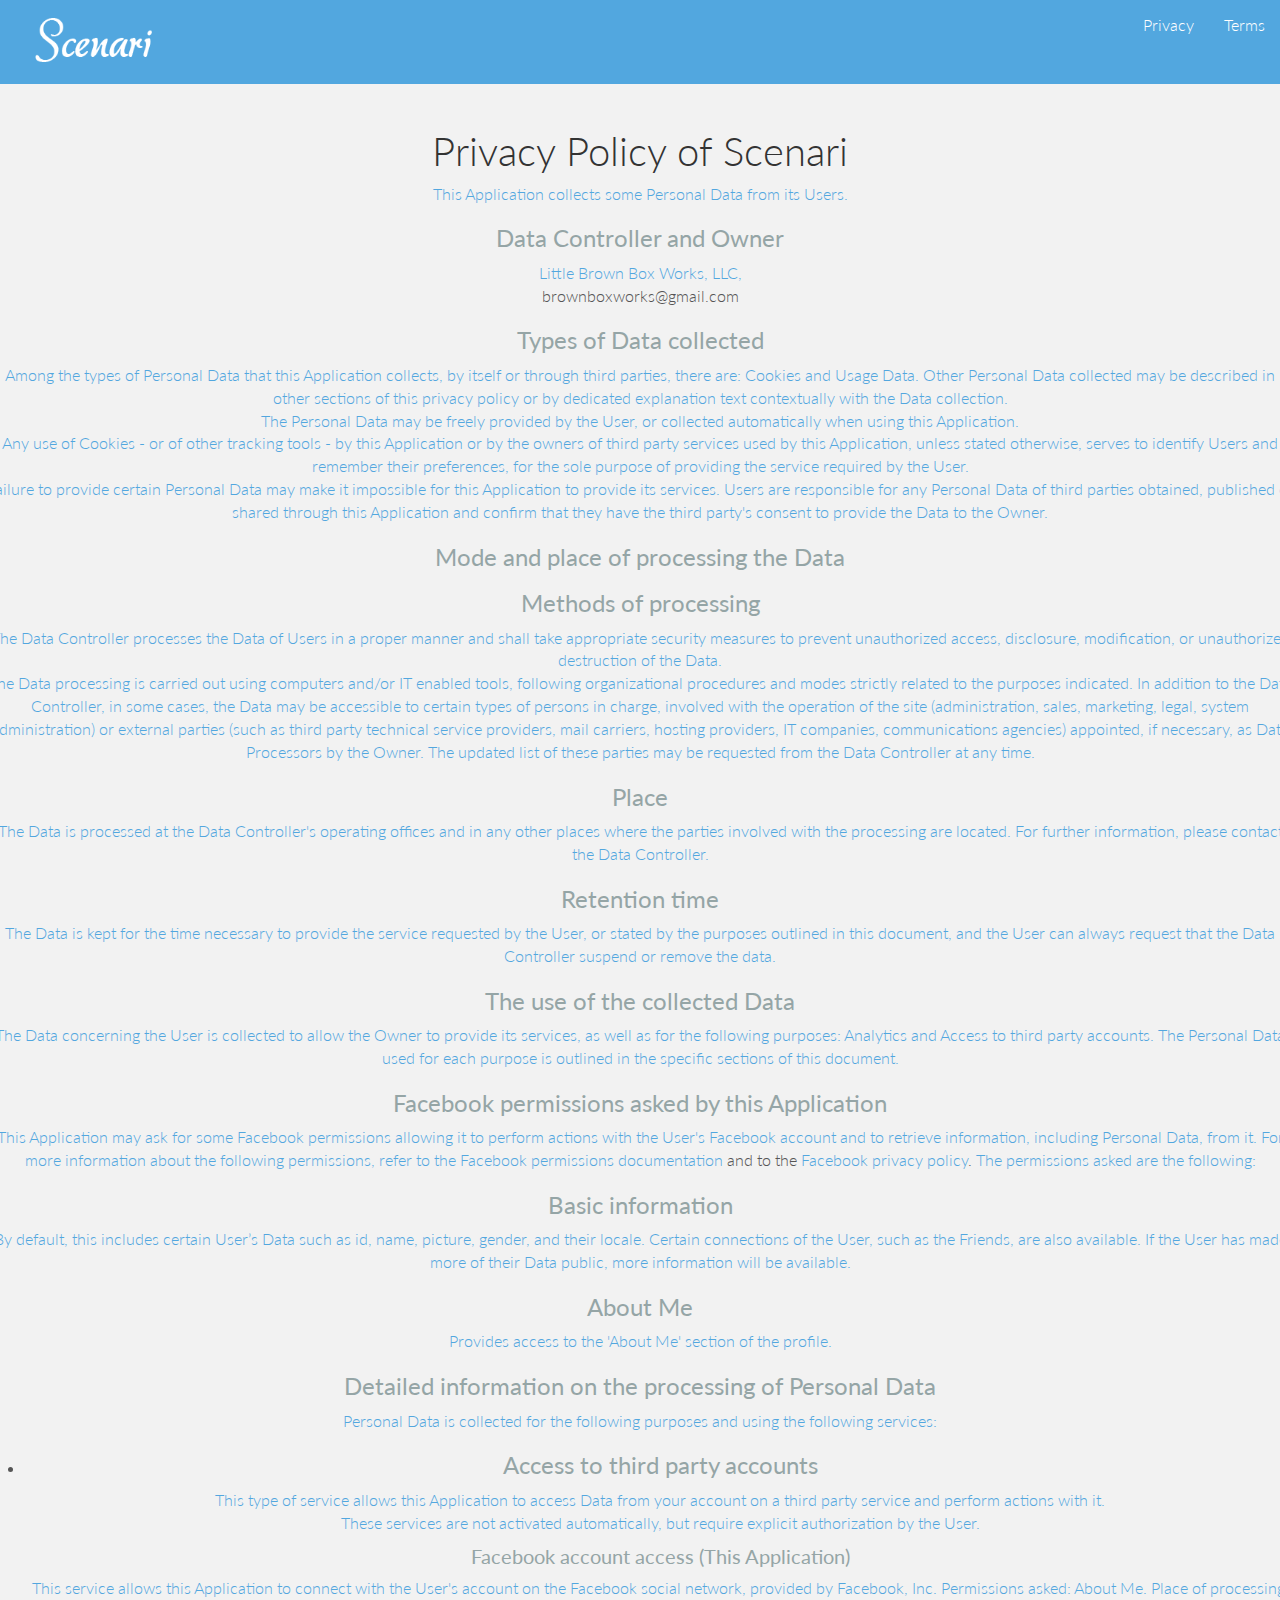
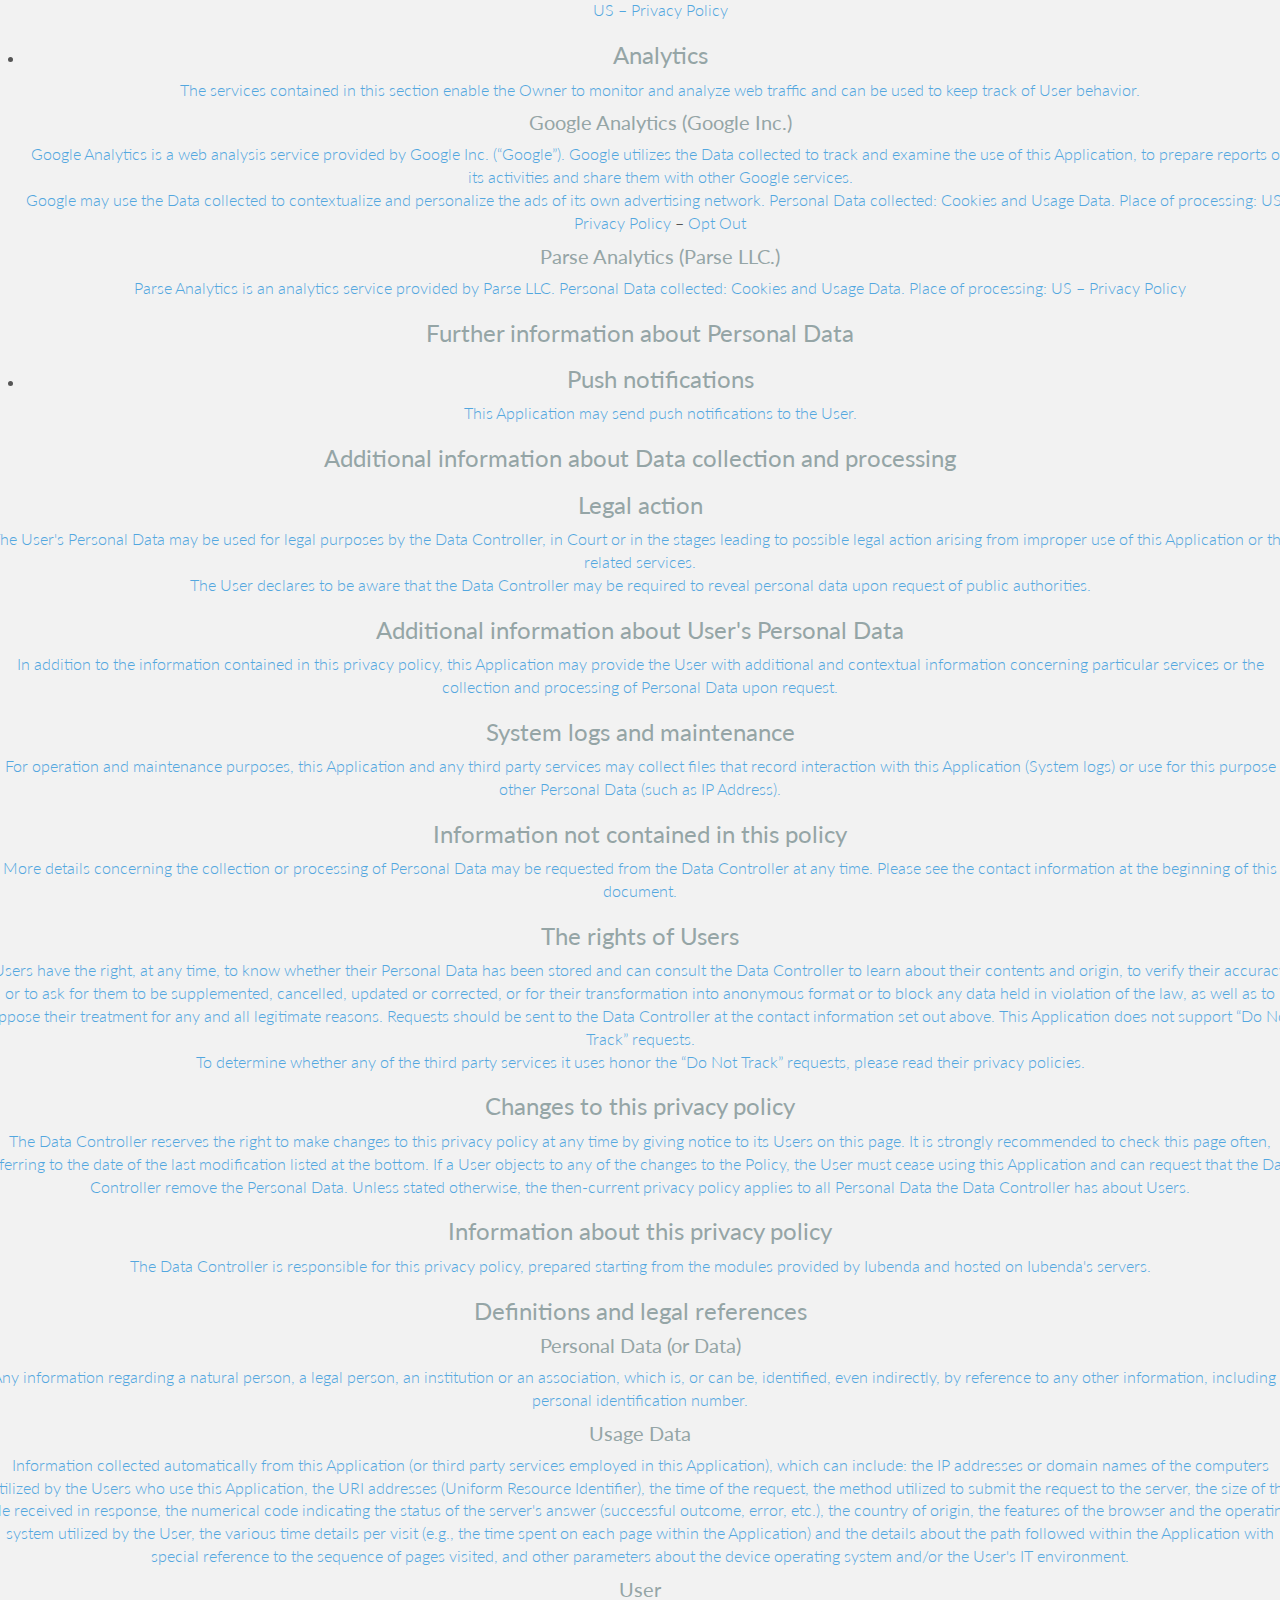
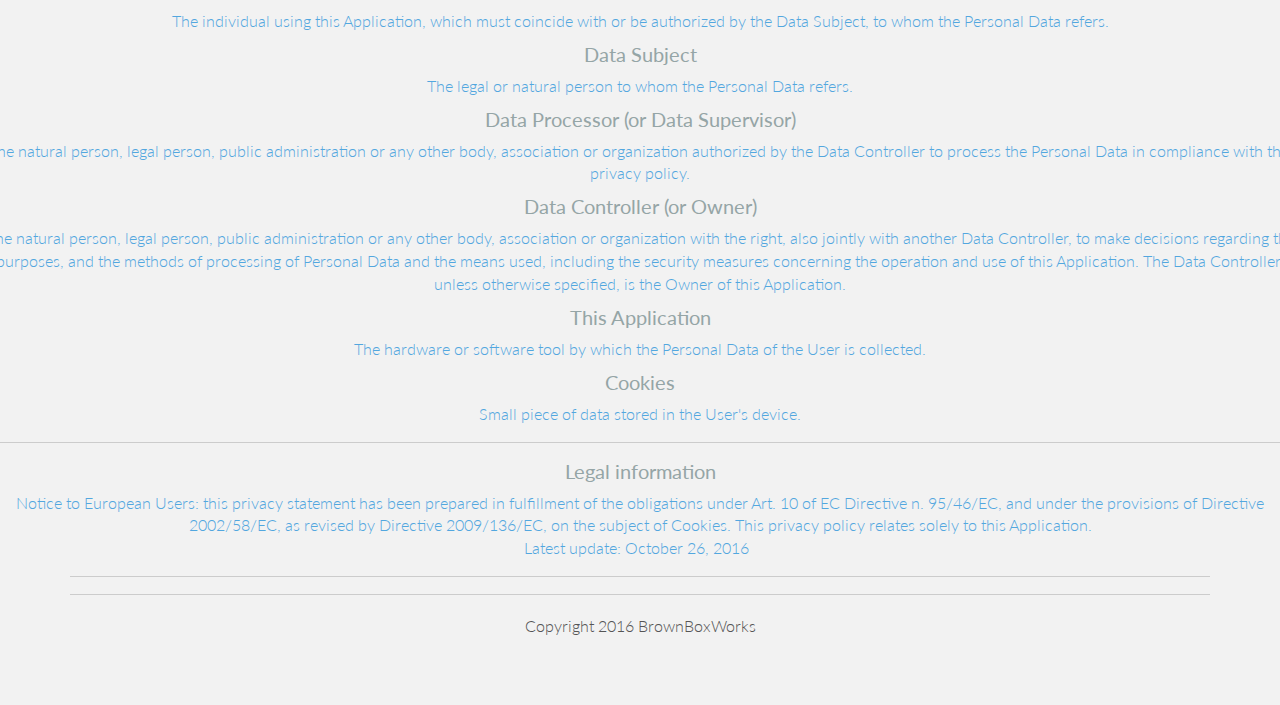
==== commit 27103063: "Fixed Paragraph formatting on Privacy Policy Website" ====
--- a/privacy.html
+++ b/privacy.html
@@ -68,73 +68,77 @@
 <div id="wbars">
 <div class="iub_content legal_pp">
 <div class="iub_header">
+<div class="article">
+<br>
+<br>
+<br>
 <h1>Privacy Policy of Scenari</h1>
-<p>This Application collects some Personal Data from its Users.</p>
-</div>  
-<div class="one_line_col">
-<h2>Data Controller and Owner</h2>
-<p>
+<a>This Application collects some Personal Data from its Users.</a>
+</div>  
+<div class="one_line_col">
+<h3>Data Controller and Owner</h3>
+<a>
 Little Brown Box Works, LLC,<br/>
 <a class="__cf_email__" href="/cdn-cgi/l/email-protection" data-cfemail="fb9989948c959994838c94899088bb9c969a9297d5989496">[email&#160;protected]</a><script data-cfhash='f9e31' type="text/javascript">/* <![CDATA[ */!function(t,e,r,n,c,a,p){try{t=document.currentScript||function(){for(t=document.getElementsByTagName('script'),e=t.length;e--;)if(t[e].getAttribute('data-cfhash'))return t[e]}();if(t&&(c=t.previousSibling)){p=t.parentNode;if(a=c.getAttribute('data-cfemail')){for(e='',r='0x'+a.substr(0,2)|0,n=2;a.length-n;n+=2)e+='%'+('0'+('0x'+a.substr(n,2)^r).toString(16)).slice(-2);p.replaceChild(document.createTextNode(decodeURIComponent(e)),c)}p.removeChild(t)}}catch(u){}}()/* ]]> */</script><br/>
-</p>
-</div>  
-<div class="one_line_col">
-<h2>Types of Data collected</h2>
-<p>
+</a>
+</div>  
+<div class="one_line_col">
+<h3>Types of Data collected</h3>
+<a>
 Among the types of Personal Data that this Application collects, by itself or through third parties, there are:
 Cookies and Usage Data.
-</p>
-<p>Other Personal Data collected may be described in other sections of this privacy policy or by dedicated explanation text contextually with the Data collection.<br/>The Personal Data may be freely provided by the User, or collected automatically when using this Application.<br/>Any use of Cookies - or of other tracking tools - by this Application or by the owners of third party services used by this Application, unless stated otherwise, serves to identify Users and remember their preferences, for the sole purpose of providing the service required by the User.<br/>Failure to provide certain Personal Data may make it impossible for this Application to provide its services.</p>
-<p>Users are responsible for any Personal Data of third parties obtained, published or shared through this Application and confirm that they have the third party's consent to provide the Data to the Owner.</p>
-</div>  
-<div class="one_line_col">
-<h2>Mode and place of processing the Data</h2>
+</a>
+<a>Other Personal Data collected may be described in other sections of this privacy policy or by dedicated explanation text contextually with the Data collection.<br/>The Personal Data may be freely provided by the User, or collected automatically when using this Application.<br/>Any use of Cookies - or of other tracking tools - by this Application or by the owners of third party services used by this Application, unless stated otherwise, serves to identify Users and remember their preferences, for the sole purpose of providing the service required by the User.<br/>Failure to provide certain Personal Data may make it impossible for this Application to provide its services.</a>
+<a>Users are responsible for any Personal Data of third parties obtained, published or shared through this Application and confirm that they have the third party's consent to provide the Data to the Owner.</a>
+</div>  
+<div class="one_line_col">
+<h3>Mode and place of processing the Data</h3>
 <h3>Methods of processing</h3>
-<p>The Data Controller processes the Data of Users in a proper manner and shall take appropriate security measures to prevent unauthorized access, disclosure, modification, or unauthorized destruction of the Data.<br/>The Data processing is carried out using computers and/or IT enabled tools, following organizational procedures and modes strictly related to the purposes indicated. In addition to the Data Controller, in some cases, the Data may be accessible to certain types of persons in charge, involved with the operation of the site (administration, sales, marketing, legal, system administration) or external parties (such as third party technical service providers, mail carriers, hosting providers, IT companies, communications agencies) appointed, if necessary, as Data Processors by the Owner. The updated list of these parties may be requested from the Data Controller at any time.</p>
+<a>The Data Controller processes the Data of Users in a proper manner and shall take appropriate security measures to prevent unauthorized access, disclosure, modification, or unauthorized destruction of the Data.<br/>The Data processing is carried out using computers and/or IT enabled tools, following organizational procedures and modes strictly related to the purposes indicated. In addition to the Data Controller, in some cases, the Data may be accessible to certain types of persons in charge, involved with the operation of the site (administration, sales, marketing, legal, system administration) or external parties (such as third party technical service providers, mail carriers, hosting providers, IT companies, communications agencies) appointed, if necessary, as Data Processors by the Owner. The updated list of these parties may be requested from the Data Controller at any time.</a>
 <h3>Place</h3>
-<p>The Data is processed at the Data Controller's operating offices and in any other places where the parties involved with the processing are located. For further information, please contact the Data Controller.</p>
+<a>The Data is processed at the Data Controller's operating offices and in any other places where the parties involved with the processing are located. For further information, please contact the Data Controller.</a>
 <h3>Retention time</h3>
-<p>The Data is kept for the time necessary to provide the service requested by the User, or stated by the purposes outlined in this document, and the User can always request that the Data Controller suspend or remove the data.</p>
-</div>  
-<div class="one_line_col">
-<h2>The use of the collected Data</h2>
-<p>
+<a>The Data is kept for the time necessary to provide the service requested by the User, or stated by the purposes outlined in this document, and the User can always request that the Data Controller suspend or remove the data.</a>
+</div>  
+<div class="one_line_col">
+<h3>The use of the collected Data</h3>
+<a>
 The Data concerning the User is collected to allow the Owner to provide its services, as well as for the following purposes:
 Analytics and Access to third party accounts.
-</p>
-<p>The Personal Data used for each purpose is outlined in the specific sections of this document.</p>
-</div>  
-<div class="one_line_col">
-<h2>Facebook permissions asked by this Application</h2>
-<p>This Application may ask for some Facebook permissions allowing it to perform actions with the User's Facebook account and to retrieve information, including Personal Data, from it.</p>
-<p>For more information about the following permissions, refer to the <a href="https://developers.facebook.com/docs/authentication/permissions/" target="_blank">Facebook permissions documentation</a> and to the <a href="https://www.facebook.com/about/privacy/" target="_blank">Facebook privacy policy</a>.</p>
-<p>The permissions asked are the following:</p>
+</a>
+<a>The Personal Data used for each purpose is outlined in the specific sections of this document.</a>
+</div>  
+<div class="one_line_col">
+<h3>Facebook permissions asked by this Application</h3>
+<a>This Application may ask for some Facebook permissions allowing it to perform actions with the User's Facebook account and to retrieve information, including Personal Data, from it.</a>
+<a>For more information about the following permissions, refer to the <a href="https://developers.facebook.com/docs/authentication/permissions/" target="_blank">Facebook permissions documentation</a> and to the <a href="https://www.facebook.com/about/privacy/" target="_blank">Facebook privacy policy</a>.</a>
+<a>The permissions asked are the following:</a>
 <h3>Basic information</h3>
-<p>By default, this includes certain User&rsquo;s Data such as id, name, picture, gender, and their locale. Certain connections of the User, such as the Friends, are also available. If the User has made more of their Data public, more information will be available.</p>
+<a>By default, this includes certain User&rsquo;s Data such as id, name, picture, gender, and their locale. Certain connections of the User, such as the Friends, are also available. If the User has made more of their Data public, more information will be available.</a>
 <h3>About Me</h3>
-<p>Provides access to the 'About Me' section of the profile.</p>
-</div>  
-<div class="one_line_col">
-<h2>Detailed information on the processing of Personal Data</h2>
-<p>Personal Data is collected for the following purposes and using the following services:</p>
+<a>Provides access to the 'About Me' section of the profile.</a>
+</div>  
+<div class="one_line_col">
+<h3>Detailed information on the processing of Personal Data</h3>
+<a>Personal Data is collected for the following purposes and using the following services:</a>
 <ul class="for_boxes">
 <li>
 <div class="box_primary box_10 expand">
 <h3 class="expand-click w_icon_24 policyicon_purpose_3056608">Access to third party accounts</h3>
 <div class="expand-content">
-<p>This type of service allows this Application to access Data from your account on a third party service and perform actions with it.<br/>
-These services are not activated automatically, but require explicit authorization by the User.</p>
+<a>This type of service allows this Application to access Data from your account on a third party service and perform actions with it.<br/>
+These services are not activated automatically, but require explicit authorization by the User.</a>
 <h4>Facebook account access (This Application)</h4>
-<p>This service allows this Application to connect with the User's account on the Facebook social network, provided by Facebook, Inc.</p>
-<p>
+<a>This service allows this Application to connect with the User's account on the Facebook social network, provided by Facebook, Inc.</a>
+<a>
 Permissions asked:
 About Me.
-</p>
-<p>
+</a>
+<a>
 Place of processing: US
 &ndash;
 <a href="https://www.facebook.com/policy.php" target="_blank">Privacy Policy</a>
-</p>
+</a>
 </div>  
 </div>  
 </li>
@@ -142,83 +146,83 @@
 <div class="box_primary box_10 expand">
 <h3 class="expand-click w_icon_24 policyicon_purpose_3056605">Analytics</h3>
 <div class="expand-content">
-<p>The services contained in this section enable the Owner to monitor and analyze web traffic and can be used to keep track of User behavior.</p>
+<a>The services contained in this section enable the Owner to monitor and analyze web traffic and can be used to keep track of User behavior.</a>
 <h4>Google Analytics (Google Inc.)</h4>
-<p>Google Analytics is a web analysis service provided by Google Inc. (“Google”). Google utilizes the Data collected to track and examine the use of this Application, to prepare reports on its activities and share them with other Google services.<br/>
-Google may use the Data collected to contextualize and personalize the ads of its own advertising network.</p>
-<p>
+<a>Google Analytics is a web analysis service provided by Google Inc. (“Google”). Google utilizes the Data collected to track and examine the use of this Application, to prepare reports on its activities and share them with other Google services.<br/>
+Google may use the Data collected to contextualize and personalize the ads of its own advertising network.</a>
+<a>
 Personal Data collected:
 Cookies and Usage Data.
-</p>
-<p>
+</a>
+<a>
 Place of processing: US
 &ndash;
 <a href="https://www.google.com/intl/en/policies/privacy/" target="_blank">Privacy Policy</a>
 &ndash;
 <a href="https://tools.google.com/dlpage/gaoptout?hl=en" onClick="javascript:return tryFunc('tryGaOptOut',{href:'https://tools.google.com/dlpage/gaoptout?hl=en'})" target="_blank">Opt Out</a>
-</p>
+</a>
 <h4>Parse Analytics (Parse LLC.)</h4>
-<p>Parse Analytics is an analytics service provided by Parse LLC.</p>
-<p>
+<a>Parse Analytics is an analytics service provided by Parse LLC.</a>
+<a>
 Personal Data collected:
 Cookies and Usage Data.
-</p>
-<p>
+</a>
+<a>
 Place of processing: US
 &ndash;
 <a href="https://parse.com/about/privacy" target="_blank">Privacy Policy</a>
-</p>
+</a>
 </div>  
 </div>  
 </li>
 </ul>
 </div>  
 <div class="one_line_col">
-<h2>Further information about Personal Data</h2>
+<h3>Further information about Personal Data</h3>
 <ul class="for_boxes">
 <li>
 <div class="box_primary box_10 expand">
 <h3 class="expand-click w_icon_24 icon_general">Push notifications</h3>
 <div class="expand-content">
-<p>This Application may send push notifications to the User.</p>
+<a>This Application may send push notifications to the User.</a>
 </div>  
 </div>  
 </li>
 </ul>
 </div>  
 <div class="one_line_col">
-<h2>Additional information about Data collection and processing</h2>
+<h3>Additional information about Data collection and processing</h3>
 <h3>Legal action</h3>
-<p>
+<a>
 The User's Personal Data may be used for legal purposes by the Data Controller, in Court or in the stages leading to possible legal action arising from improper use of this Application or the related services.<br/>The User declares to be aware that the Data Controller may be required to reveal personal data upon request of public authorities.
-</p>
+</a>
 <h3>Additional information about User's Personal Data</h3>
-<p>
+<a>
 In addition to the information contained in this privacy policy, this Application may provide the User with additional and contextual information concerning particular services or the collection and processing of Personal Data upon request.
-</p>
+</a>
 <h3>System logs and maintenance</h3>
-<p>
+<a>
 For operation and maintenance purposes, this Application and any third party services may collect files that record interaction with this Application (System logs) or use for this purpose other Personal Data (such as IP Address).
-</p>
+</a>
 <h3>Information not contained in this policy</h3>
-<p>
+<a>
 More details concerning the collection or processing of Personal Data may be requested from the Data Controller at any time. Please see the contact information at the beginning of this document.
-</p>
+</a>
 <h3>The rights of Users</h3>
-<p>
+<a>
 Users have the right, at any time, to know whether their Personal Data has been stored and can consult the Data Controller to learn about their contents and origin, to verify their accuracy or to ask for them to be supplemented, cancelled, updated or corrected, or for their transformation into anonymous format or to block any data held in violation of the law, as well as to oppose their treatment for any and all legitimate reasons. Requests should be sent to the Data Controller at the contact information set out above.
-</p>
-<p>
+</a>
+<a>
 This Application does not support “Do Not Track” requests.<br/>To determine whether any of the third party services it uses honor the “Do Not Track” requests, please read their privacy policies.
-</p>
+</a>
 <h3>Changes to this privacy policy</h3>
-<p>
+<a>
 The Data Controller reserves the right to make changes to this privacy policy at any time by giving notice to its Users on this page. It is strongly recommended to check this page often, referring to the date of the last modification listed at the bottom. If a User objects to any of the changes to the Policy, the User must cease using this Application and can request that the Data Controller remove the Personal Data. Unless stated otherwise, the then-current privacy policy applies to all Personal Data the Data Controller has about Users.
-</p>
+</a>
 <h3>Information about this privacy policy</h3>
-<p>
+<a>
 The Data Controller is responsible for this privacy policy, prepared starting from the modules provided by Iubenda and hosted on Iubenda's servers.
-</p>
+</a>
 </div>  
 <div class="one_line_col">
 <div class="box_primary box_10 definitions expand">
@@ -227,33 +231,34 @@
 </h3>
 <div class="expand-content">
 <h4>Personal Data (or Data)</h4>
-<p>Any information regarding a natural person, a legal person, an institution or an association, which is, or can be, identified, even indirectly, by reference to any other information, including a personal identification number.</p>
+<a>Any information regarding a natural person, a legal person, an institution or an association, which is, or can be, identified, even indirectly, by reference to any other information, including a personal identification number.</a>
 <h4>Usage Data</h4>
-<p>Information collected automatically from this Application (or third party services employed in this Application), which can include: the IP addresses or domain names of the computers utilized by the Users who use this Application, the URI addresses (Uniform Resource Identifier), the time of the request, the method utilized to submit the request to the server, the size of the file received in response, the numerical code indicating the status of the server's answer (successful outcome, error, etc.), the country of origin, the features of the browser and the operating system utilized by the User, the various time details per visit (e.g., the time spent on each page within the Application) and the details about the path followed within the Application with special reference to the sequence of pages visited, and other parameters about the device operating system and/or the User's IT environment.</p>
+<a>Information collected automatically from this Application (or third party services employed in this Application), which can include: the IP addresses or domain names of the computers utilized by the Users who use this Application, the URI addresses (Uniform Resource Identifier), the time of the request, the method utilized to submit the request to the server, the size of the file received in response, the numerical code indicating the status of the server's answer (successful outcome, error, etc.), the country of origin, the features of the browser and the operating system utilized by the User, the various time details per visit (e.g., the time spent on each page within the Application) and the details about the path followed within the Application with special reference to the sequence of pages visited, and other parameters about the device operating system and/or the User's IT environment.</a>
 <h4>User</h4>
-<p>The individual using this Application, which must coincide with or be authorized by the Data Subject, to whom the Personal Data refers.</p>
+<a>The individual using this Application, which must coincide with or be authorized by the Data Subject, to whom the Personal Data refers.</a>
 <h4>Data Subject</h4>
-<p>The legal or natural person to whom the Personal Data refers.</p>
+<a>The legal or natural person to whom the Personal Data refers.</a>
 <h4>Data Processor (or Data Supervisor)</h4>
-<p>The natural person, legal person, public administration or any other body, association or organization authorized by the Data Controller to process the Personal Data in compliance with this privacy policy.</p>
+<a>The natural person, legal person, public administration or any other body, association or organization authorized by the Data Controller to process the Personal Data in compliance with this privacy policy.</a>
 <h4>Data Controller (or Owner)</h4>
-<p>The natural person, legal person, public administration or any other body, association or organization with the right, also jointly with another Data Controller, to make decisions regarding the purposes, and the methods of processing of Personal Data and the means used, including the security measures concerning the operation and use of this Application. The Data Controller, unless otherwise specified, is the Owner of this Application.</p>
+<a>The natural person, legal person, public administration or any other body, association or organization with the right, also jointly with another Data Controller, to make decisions regarding the purposes, and the methods of processing of Personal Data and the means used, including the security measures concerning the operation and use of this Application. The Data Controller, unless otherwise specified, is the Owner of this Application.</a>
 <h4>This Application</h4>
-<p>The hardware or software tool by which the Personal Data of the User is collected.</p>
+<a>The hardware or software tool by which the Personal Data of the User is collected.</a>
 <h4>Cookies</h4>
-<p>Small piece of data stored in the User's device.</p>
+<a>Small piece of data stored in the User's device.</a>
 <hr/>
 <h4>Legal information</h4>
-<p>Notice to European Users: this privacy statement has been prepared in fulfillment of the obligations under Art. 10 of EC Directive n. 95/46/EC, and under the provisions of Directive 2002/58/EC, as revised by Directive 2009/136/EC, on the subject of Cookies.</p>
-<p>This privacy policy relates solely to this Application.</p>
+<a>Notice to European Users: this privacy statement has been prepared in fulfillment of the obligations under Art. 10 of EC Directive n. 95/46/EC, and under the provisions of Directive 2002/58/EC, as revised by Directive 2009/136/EC, on the subject of Cookies.</a>
+<a>This privacy policy relates solely to this Application.</a>
 </div>  
 </div>  
 </div>  
 <div class="iub_footer">
-<p>
+<a>
 Latest update: October 26, 2016
-</p>
-<p>&nbsp;</p>
+</a>
+<a>&nbsp;</a>
+	</div>
 
 </div>  
 <script type="text/javascript">
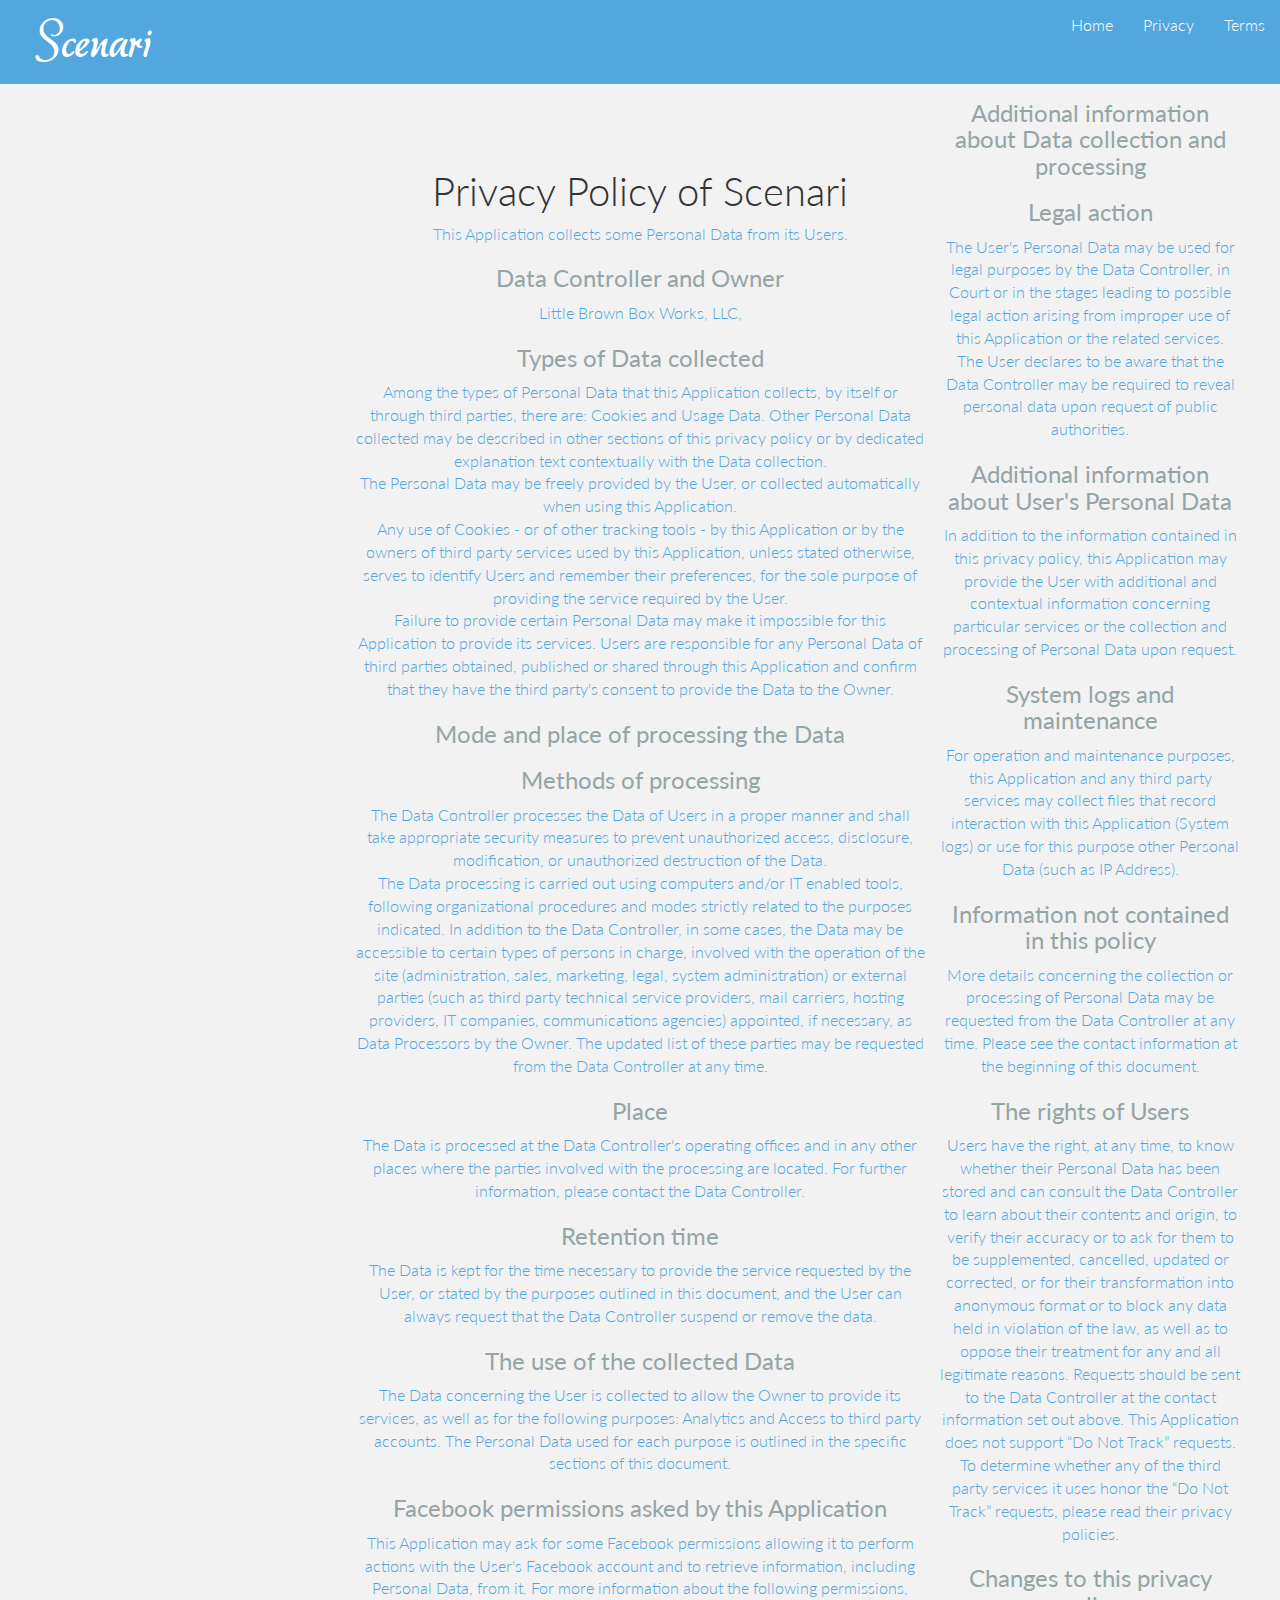
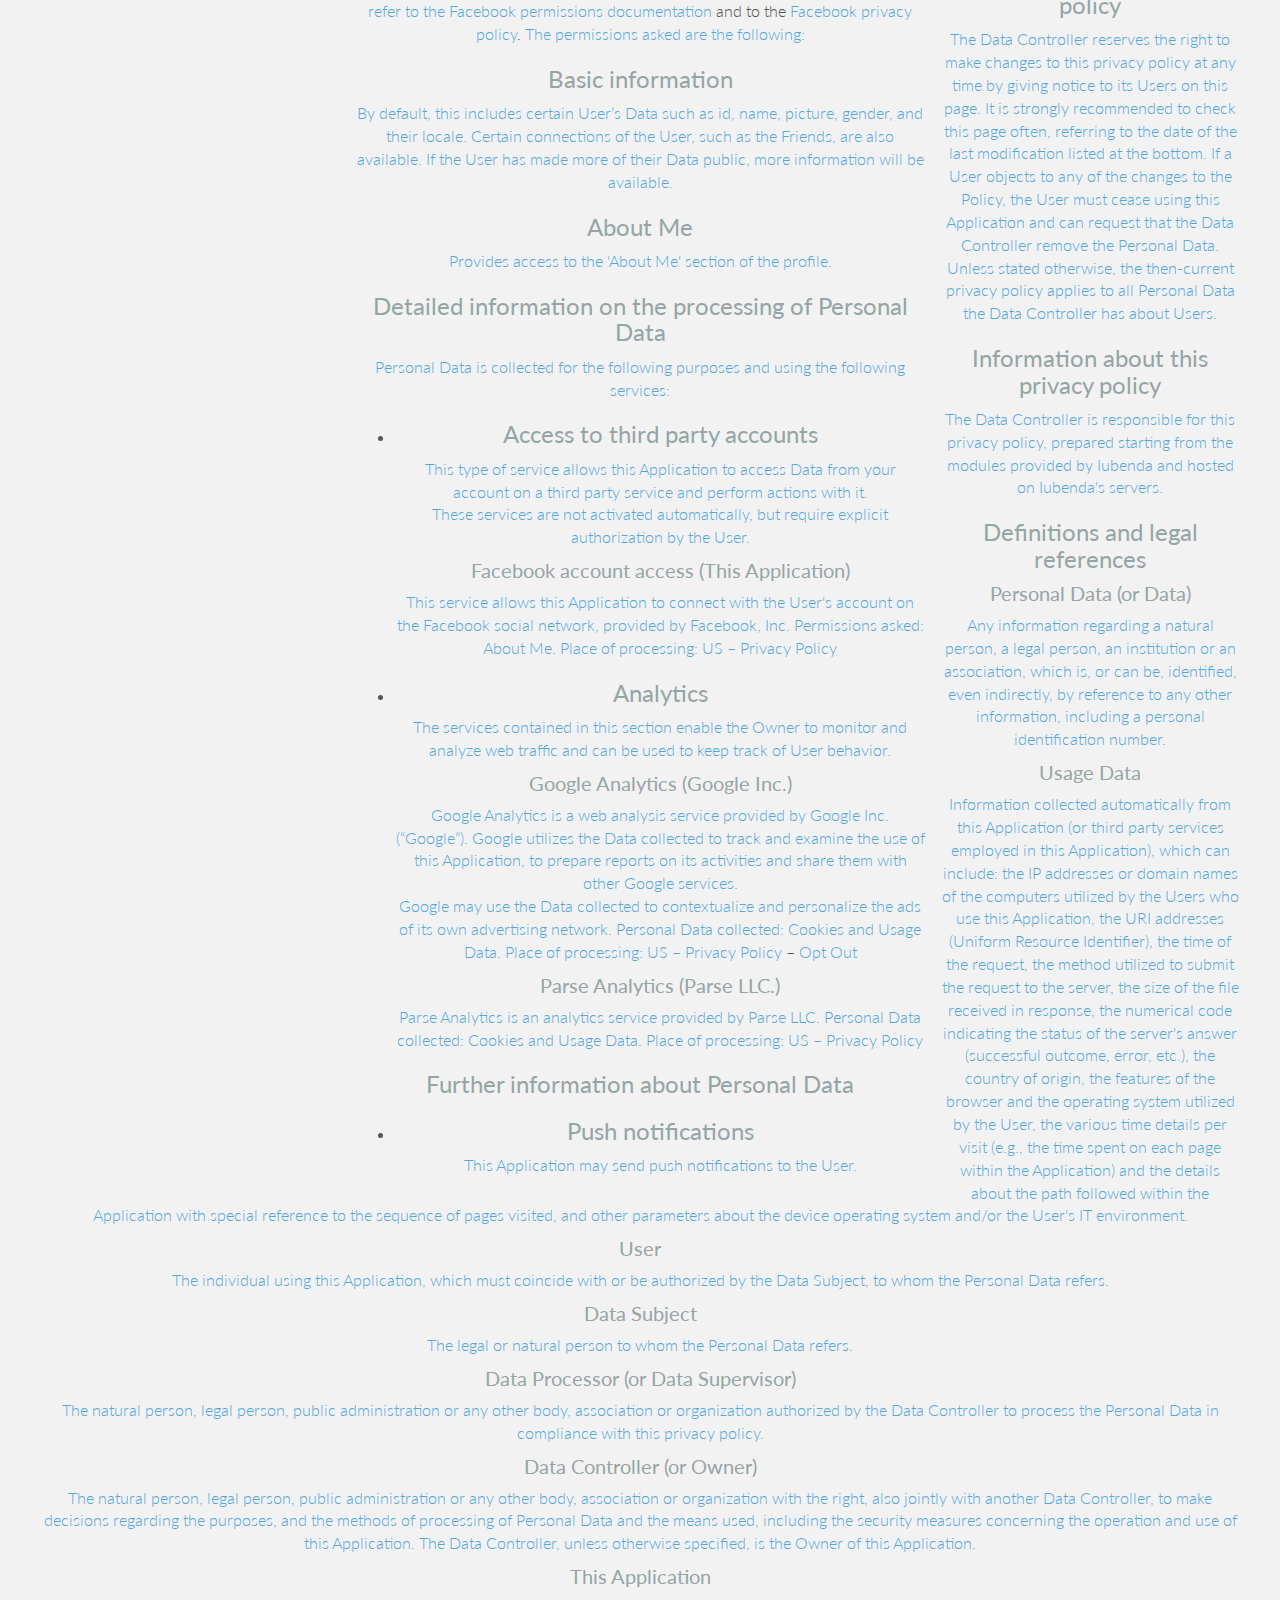
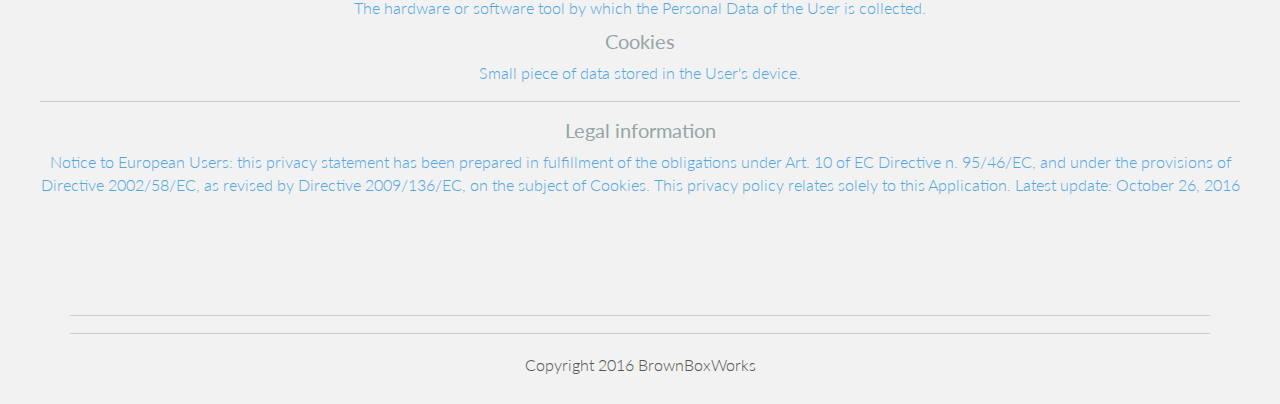
==== commit 77f0bc30: "Fixed Badge Links. Added updated Privacy Policy and Added Terms of Service." ====
--- a/privacy.html
+++ b/privacy.html
@@ -13,7 +13,7 @@
     
     <link rel="shortcut icon" href="assets/img/favicon.png">
 
-    <title>Scenari</title>
+    <title>Scenari - Privacy Policy</title>
 
     <!-- Bootstrap core CSS -->
     <link href="assets/css/bootstrap.css" rel="stylesheet">
@@ -48,6 +48,7 @@
           <img src="assets/img/Scenari_Login_Logo.png" alt="HTML5 Icon" style="width:128px;height:px;"></a></div>
         <div class="navbar-collapse collapse">
           <ul class="nav navbar-nav navbar-right">
+            <li><a href="index.html">Home</a></li>
             <li><a href="privacy.html">Privacy</a></li>
             <li><a href="#">Terms</a></li>
           </ul>
@@ -57,32 +58,22 @@
 	
 	
 	<div class="container"> <!-- /row -->		<!-- /row -->
-	</div>
   <div class="row mt centered">
 	
   
   
   
-<div id="wbars_all">
-<div class="iub_container iub_base_container">
-<div id="wbars">
-<div class="iub_content legal_pp">
-<div class="iub_header">
-<div class="article">
+<div class="row mt centered">
+	  <div class="col-lg-6 col-lg-offset-3">
 <br>
 <br>
 <br>
 <h1>Privacy Policy of Scenari</h1>
 <a>This Application collects some Personal Data from its Users.</a>
-</div>  
-<div class="one_line_col">
 <h3>Data Controller and Owner</h3>
 <a>
 Little Brown Box Works, LLC,<br/>
-<a class="__cf_email__" href="/cdn-cgi/l/email-protection" data-cfemail="fb9989948c959994838c94899088bb9c969a9297d5989496">[email&#160;protected]</a><script data-cfhash='f9e31' type="text/javascript">/* <![CDATA[ */!function(t,e,r,n,c,a,p){try{t=document.currentScript||function(){for(t=document.getElementsByTagName('script'),e=t.length;e--;)if(t[e].getAttribute('data-cfhash'))return t[e]}();if(t&&(c=t.previousSibling)){p=t.parentNode;if(a=c.getAttribute('data-cfemail')){for(e='',r='0x'+a.substr(0,2)|0,n=2;a.length-n;n+=2)e+='%'+('0'+('0x'+a.substr(n,2)^r).toString(16)).slice(-2);p.replaceChild(document.createTextNode(decodeURIComponent(e)),c)}p.removeChild(t)}}catch(u){}}()/* ]]> */</script><br/>
-</a>
-</div>  
-<div class="one_line_col">
+	</a>
 <h3>Types of Data collected</h3>
 <a>
 Among the types of Personal Data that this Application collects, by itself or through third parties, there are:
@@ -90,8 +81,6 @@
 </a>
 <a>Other Personal Data collected may be described in other sections of this privacy policy or by dedicated explanation text contextually with the Data collection.<br/>The Personal Data may be freely provided by the User, or collected automatically when using this Application.<br/>Any use of Cookies - or of other tracking tools - by this Application or by the owners of third party services used by this Application, unless stated otherwise, serves to identify Users and remember their preferences, for the sole purpose of providing the service required by the User.<br/>Failure to provide certain Personal Data may make it impossible for this Application to provide its services.</a>
 <a>Users are responsible for any Personal Data of third parties obtained, published or shared through this Application and confirm that they have the third party's consent to provide the Data to the Owner.</a>
-</div>  
-<div class="one_line_col">
 <h3>Mode and place of processing the Data</h3>
 <h3>Methods of processing</h3>
 <a>The Data Controller processes the Data of Users in a proper manner and shall take appropriate security measures to prevent unauthorized access, disclosure, modification, or unauthorized destruction of the Data.<br/>The Data processing is carried out using computers and/or IT enabled tools, following organizational procedures and modes strictly related to the purposes indicated. In addition to the Data Controller, in some cases, the Data may be accessible to certain types of persons in charge, involved with the operation of the site (administration, sales, marketing, legal, system administration) or external parties (such as third party technical service providers, mail carriers, hosting providers, IT companies, communications agencies) appointed, if necessary, as Data Processors by the Owner. The updated list of these parties may be requested from the Data Controller at any time.</a>
@@ -99,16 +88,12 @@
 <a>The Data is processed at the Data Controller's operating offices and in any other places where the parties involved with the processing are located. For further information, please contact the Data Controller.</a>
 <h3>Retention time</h3>
 <a>The Data is kept for the time necessary to provide the service requested by the User, or stated by the purposes outlined in this document, and the User can always request that the Data Controller suspend or remove the data.</a>
-</div>  
-<div class="one_line_col">
 <h3>The use of the collected Data</h3>
 <a>
 The Data concerning the User is collected to allow the Owner to provide its services, as well as for the following purposes:
 Analytics and Access to third party accounts.
 </a>
 <a>The Personal Data used for each purpose is outlined in the specific sections of this document.</a>
-</div>  
-<div class="one_line_col">
 <h3>Facebook permissions asked by this Application</h3>
 <a>This Application may ask for some Facebook permissions allowing it to perform actions with the User's Facebook account and to retrieve information, including Personal Data, from it.</a>
 <a>For more information about the following permissions, refer to the <a href="https://developers.facebook.com/docs/authentication/permissions/" target="_blank">Facebook permissions documentation</a> and to the <a href="https://www.facebook.com/about/privacy/" target="_blank">Facebook privacy policy</a>.</a>
@@ -117,15 +102,11 @@
 <a>By default, this includes certain User&rsquo;s Data such as id, name, picture, gender, and their locale. Certain connections of the User, such as the Friends, are also available. If the User has made more of their Data public, more information will be available.</a>
 <h3>About Me</h3>
 <a>Provides access to the 'About Me' section of the profile.</a>
-</div>  
-<div class="one_line_col">
 <h3>Detailed information on the processing of Personal Data</h3>
 <a>Personal Data is collected for the following purposes and using the following services:</a>
 <ul class="for_boxes">
 <li>
-<div class="box_primary box_10 expand">
 <h3 class="expand-click w_icon_24 policyicon_purpose_3056608">Access to third party accounts</h3>
-<div class="expand-content">
 <a>This type of service allows this Application to access Data from your account on a third party service and perform actions with it.<br/>
 These services are not activated automatically, but require explicit authorization by the User.</a>
 <h4>Facebook account access (This Application)</h4>
@@ -139,13 +120,10 @@
 &ndash;
 <a href="https://www.facebook.com/policy.php" target="_blank">Privacy Policy</a>
 </a>
-</div>  
-</div>  
+ 
 </li>
 <li>
-<div class="box_primary box_10 expand">
 <h3 class="expand-click w_icon_24 policyicon_purpose_3056605">Analytics</h3>
-<div class="expand-content">
 <a>The services contained in this section enable the Owner to monitor and analyze web traffic and can be used to keep track of User behavior.</a>
 <h4>Google Analytics (Google Inc.)</h4>
 <a>Google Analytics is a web analysis service provided by Google Inc. (“Google”). Google utilizes the Data collected to track and examine the use of this Application, to prepare reports on its activities and share them with other Google services.<br/>
@@ -172,25 +150,17 @@
 &ndash;
 <a href="https://parse.com/about/privacy" target="_blank">Privacy Policy</a>
 </a>
-</div>  
-</div>  
+</li>
+</ul>
+<h3>Further information about Personal Data</h3>
+<ul class="for_boxes">
+<li>
+<h3 class="expand-click w_icon_24 icon_general">Push notifications</h3>
+<a>This Application may send push notifications to the User.</a>
+ 
 </li>
 </ul>
 </div>  
-<div class="one_line_col">
-<h3>Further information about Personal Data</h3>
-<ul class="for_boxes">
-<li>
-<div class="box_primary box_10 expand">
-<h3 class="expand-click w_icon_24 icon_general">Push notifications</h3>
-<div class="expand-content">
-<a>This Application may send push notifications to the User.</a>
-</div>  
-</div>  
-</li>
-</ul>
-</div>  
-<div class="one_line_col">
 <h3>Additional information about Data collection and processing</h3>
 <h3>Legal action</h3>
 <a>
@@ -223,13 +193,9 @@
 <a>
 The Data Controller is responsible for this privacy policy, prepared starting from the modules provided by Iubenda and hosted on Iubenda's servers.
 </a>
-</div>  
-<div class="one_line_col">
-<div class="box_primary box_10 definitions expand">
 <h3 class="expand-click w_icon_24 icon_ribbon">
 Definitions and legal references
 </h3>
-<div class="expand-content">
 <h4>Personal Data (or Data)</h4>
 <a>Any information regarding a natural person, a legal person, an institution or an association, which is, or can be, identified, even indirectly, by reference to any other information, including a personal identification number.</a>
 <h4>Usage Data</h4>
@@ -250,17 +216,14 @@
 <h4>Legal information</h4>
 <a>Notice to European Users: this privacy statement has been prepared in fulfillment of the obligations under Art. 10 of EC Directive n. 95/46/EC, and under the provisions of Directive 2002/58/EC, as revised by Directive 2009/136/EC, on the subject of Cookies.</a>
 <a>This privacy policy relates solely to this Application.</a>
-</div>  
-</div>  
-</div>  
-<div class="iub_footer">
+
 <a>
 Latest update: October 26, 2016
 </a>
 <a>&nbsp;</a>
-	</div>
-
-</div>  
+	  </div>
+	  </div>
+
 <script type="text/javascript">
   function tryFunc(fName,args){
     if(typeof window[fName]==='function'){
@@ -277,8 +240,8 @@
     return false; // inhibit default behaviour
   }
 </script>
-</div>  
-</div> 
+	  </div>
+	  
   
   
   
@@ -299,8 +262,6 @@
     <!-- Placed at the end of the document so the pages load faster -->
     <script src="https://code.jquery.com/jquery-1.10.2.min.js"></script>
     <script src="assets/js/bootstrap.min.js"></script>
-    </div>
-    </div>
-    </div>
+	  
   </body>
 </html>
--- a/assets/css/main.css
+++ b/assets/css/main.css
@@ -7,6 +7,10 @@
  * URL: http://blacktie.co
  */
 
+article { 
+    display: block;
+}
+
 body {
   background-color: #f2f2f2;
     font-family: 'Lato', sans-serif;
@@ -176,8 +180,12 @@
 }
 
 .social-media-icons{
-display: block;
-margin: auto;
+ 	height:20px; 
+    width:100px; 
+    margin: -20px -50px; 
+    position:relative;
+    top:50%; 
+    left:50%;
 
 }
 
@@ -189,6 +197,8 @@
   bottom: 0; 
   left: 0;
 }
+
+
 /* HeaderWrap */
 #headerwrap {
 	/* background: url(../img/bg01.jpg) no-repeat center top; */
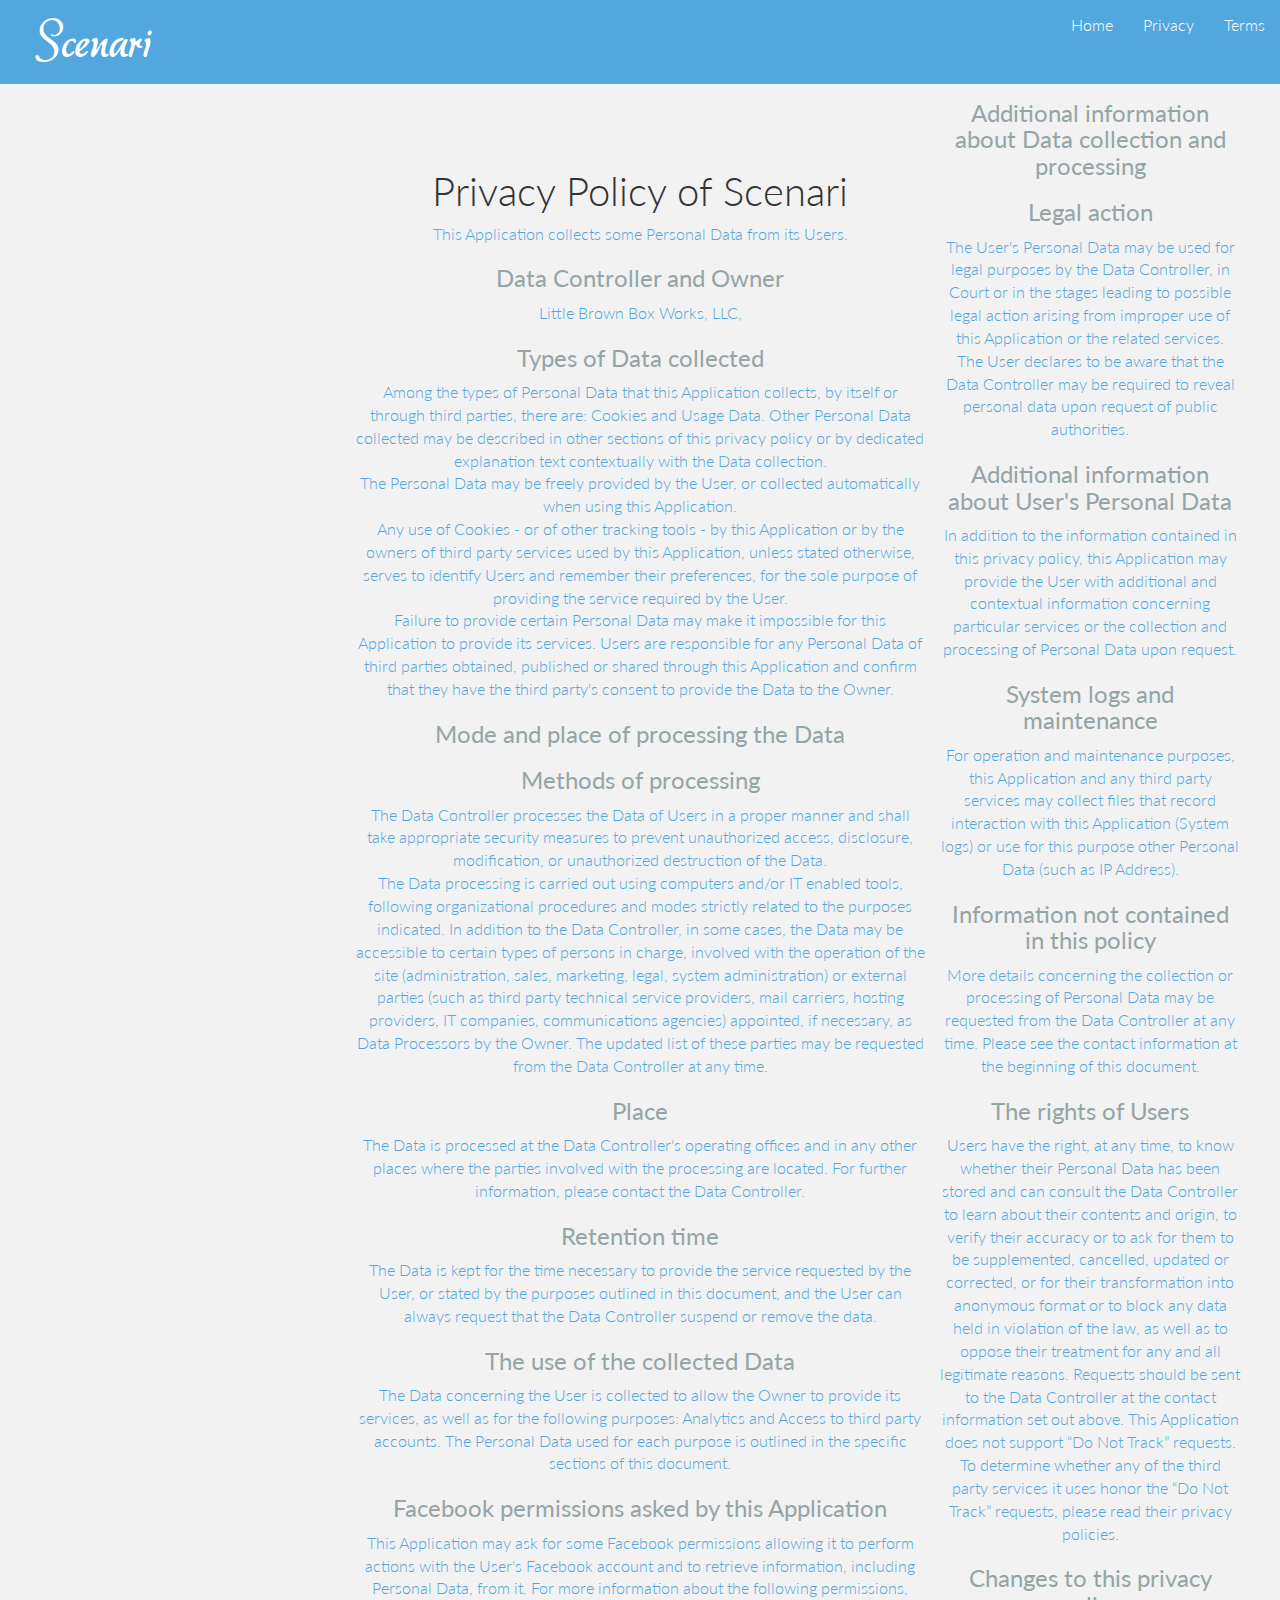
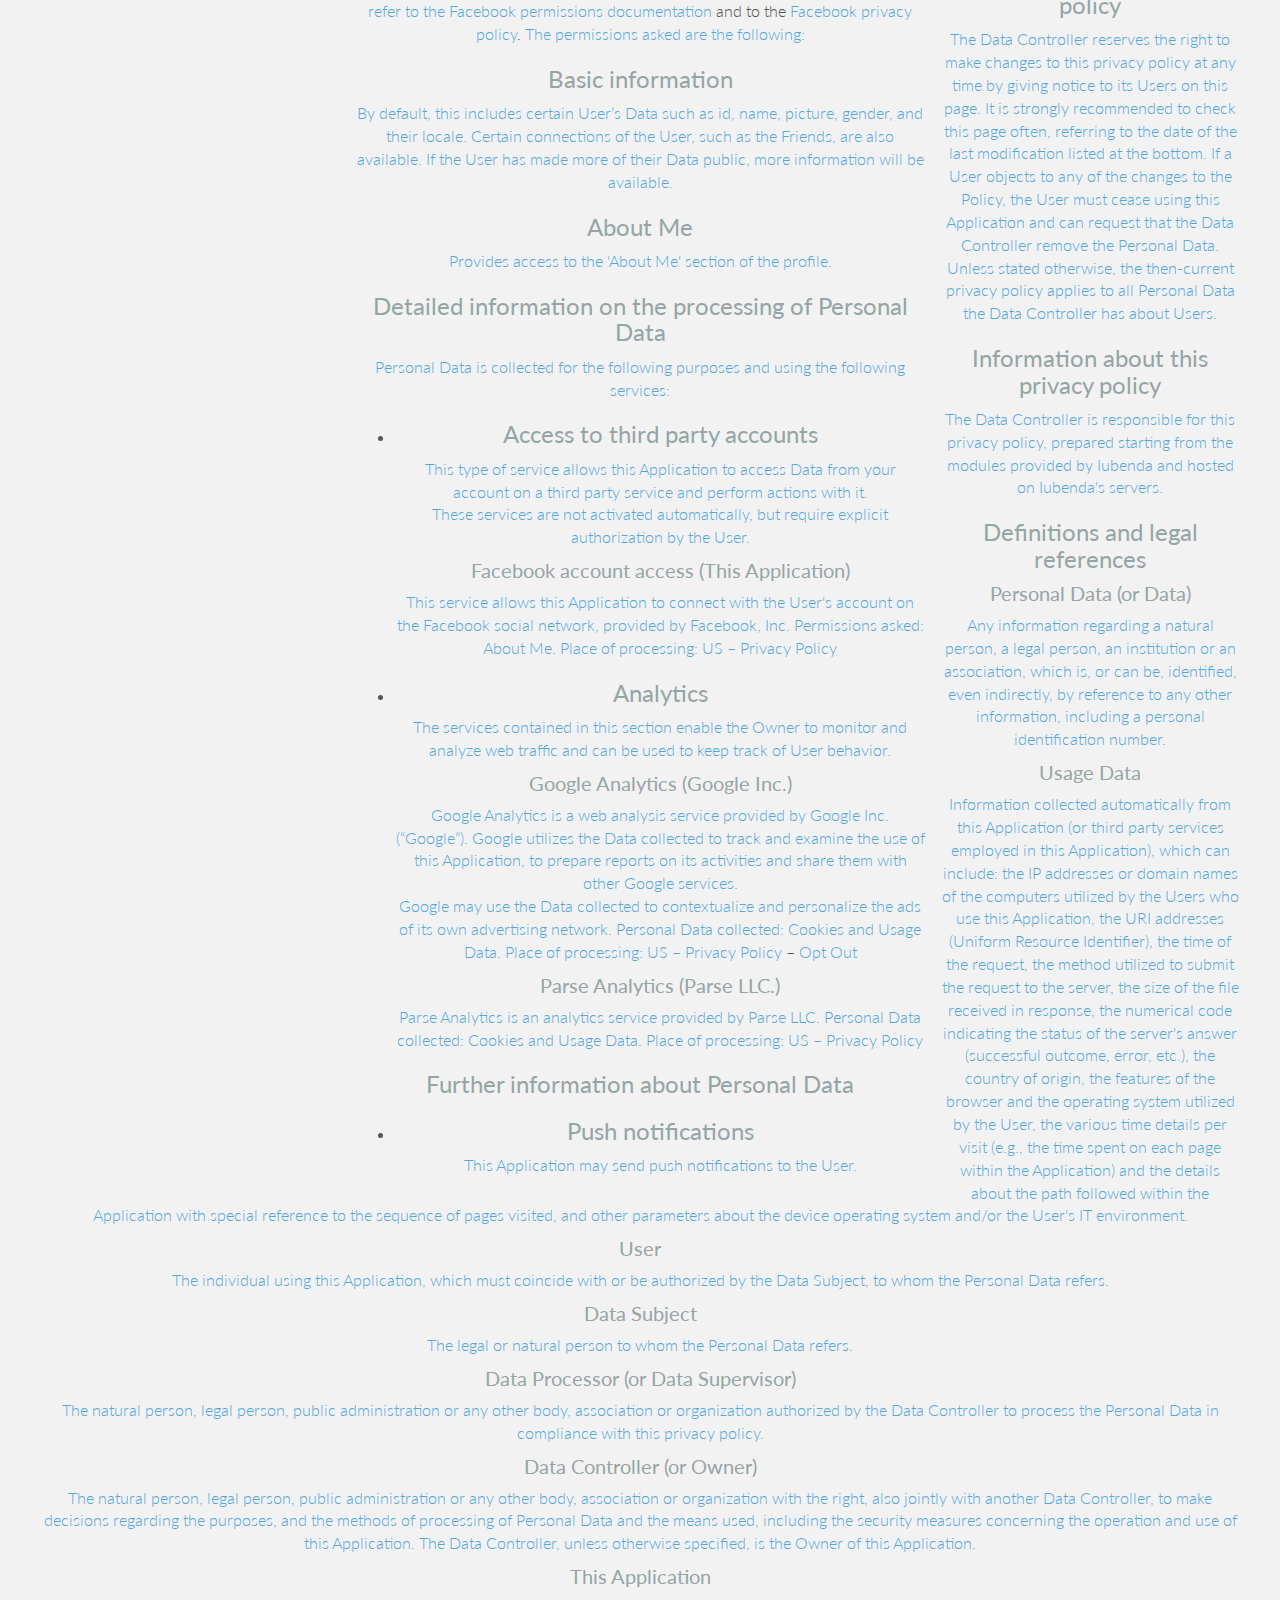
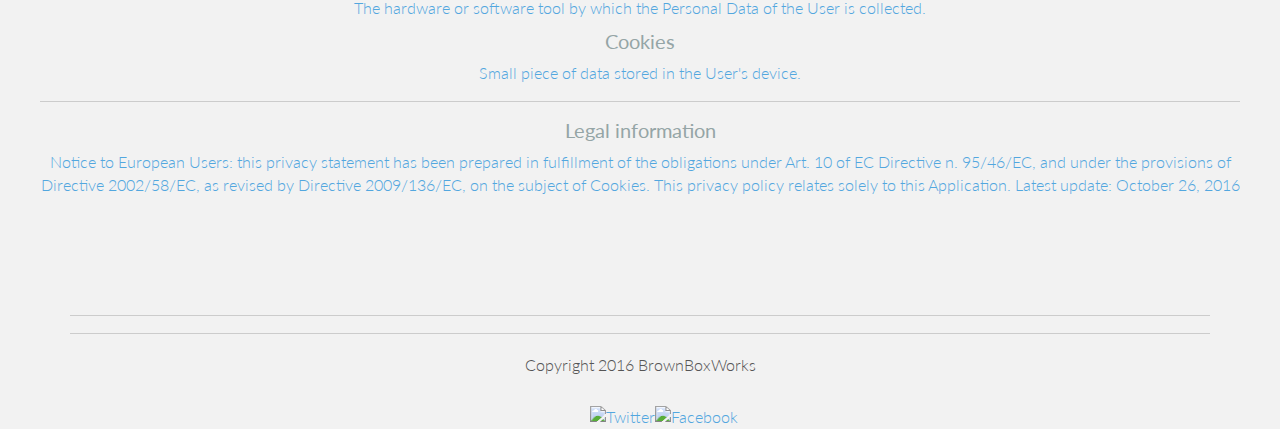
==== commit 71c286ce: "Fixed formatting of Terms of Service and Privacy Policy" ====
--- a/privacy.html
+++ b/privacy.html
@@ -104,9 +104,9 @@
 <a>Provides access to the 'About Me' section of the profile.</a>
 <h3>Detailed information on the processing of Personal Data</h3>
 <a>Personal Data is collected for the following purposes and using the following services:</a>
-<ul class="for_boxes">
+<ul>
 <li>
-<h3 class="expand-click w_icon_24 policyicon_purpose_3056608">Access to third party accounts</h3>
+<h3>Access to third party accounts</h3>
 <a>This type of service allows this Application to access Data from your account on a third party service and perform actions with it.<br/>
 These services are not activated automatically, but require explicit authorization by the User.</a>
 <h4>Facebook account access (This Application)</h4>
@@ -123,7 +123,7 @@
  
 </li>
 <li>
-<h3 class="expand-click w_icon_24 policyicon_purpose_3056605">Analytics</h3>
+<h3>Analytics</h3>
 <a>The services contained in this section enable the Owner to monitor and analyze web traffic and can be used to keep track of User behavior.</a>
 <h4>Google Analytics (Google Inc.)</h4>
 <a>Google Analytics is a web analysis service provided by Google Inc. (“Google”). Google utilizes the Data collected to track and examine the use of this Application, to prepare reports on its activities and share them with other Google services.<br/>
@@ -153,9 +153,9 @@
 </li>
 </ul>
 <h3>Further information about Personal Data</h3>
-<ul class="for_boxes">
+<ul>
 <li>
-<h3 class="expand-click w_icon_24 icon_general">Push notifications</h3>
+<h3 >Push notifications</h3>
 <a>This Application may send push notifications to the User.</a>
  
 </li>
@@ -254,6 +254,13 @@
 <!-- /row -->
 	  <hr>
 	  <p class="centered">Copyright 2016 BrownBoxWorks</p>
+	  <div>
+		<a class="social-media-icons" href="http://www.twitter.com/scenariapp"><img title="Twitter" alt="Twitter" src="https://socialmediawidgets.files.wordpress.com/2014/03/01_twitter.png" width="35" height="35" /><img title="Facebook" alt="Facebook" src="https://socialmediawidgets.files.wordpress.com/2014/03/02_facebook.png" width="35" height="35" />
+		</a>
+
+		<a class="social-media-icons" href="http://www.facebook.com/scenariquestions">
+		</a>
+	</div>
 	</div><!-- /container -->
 	
 
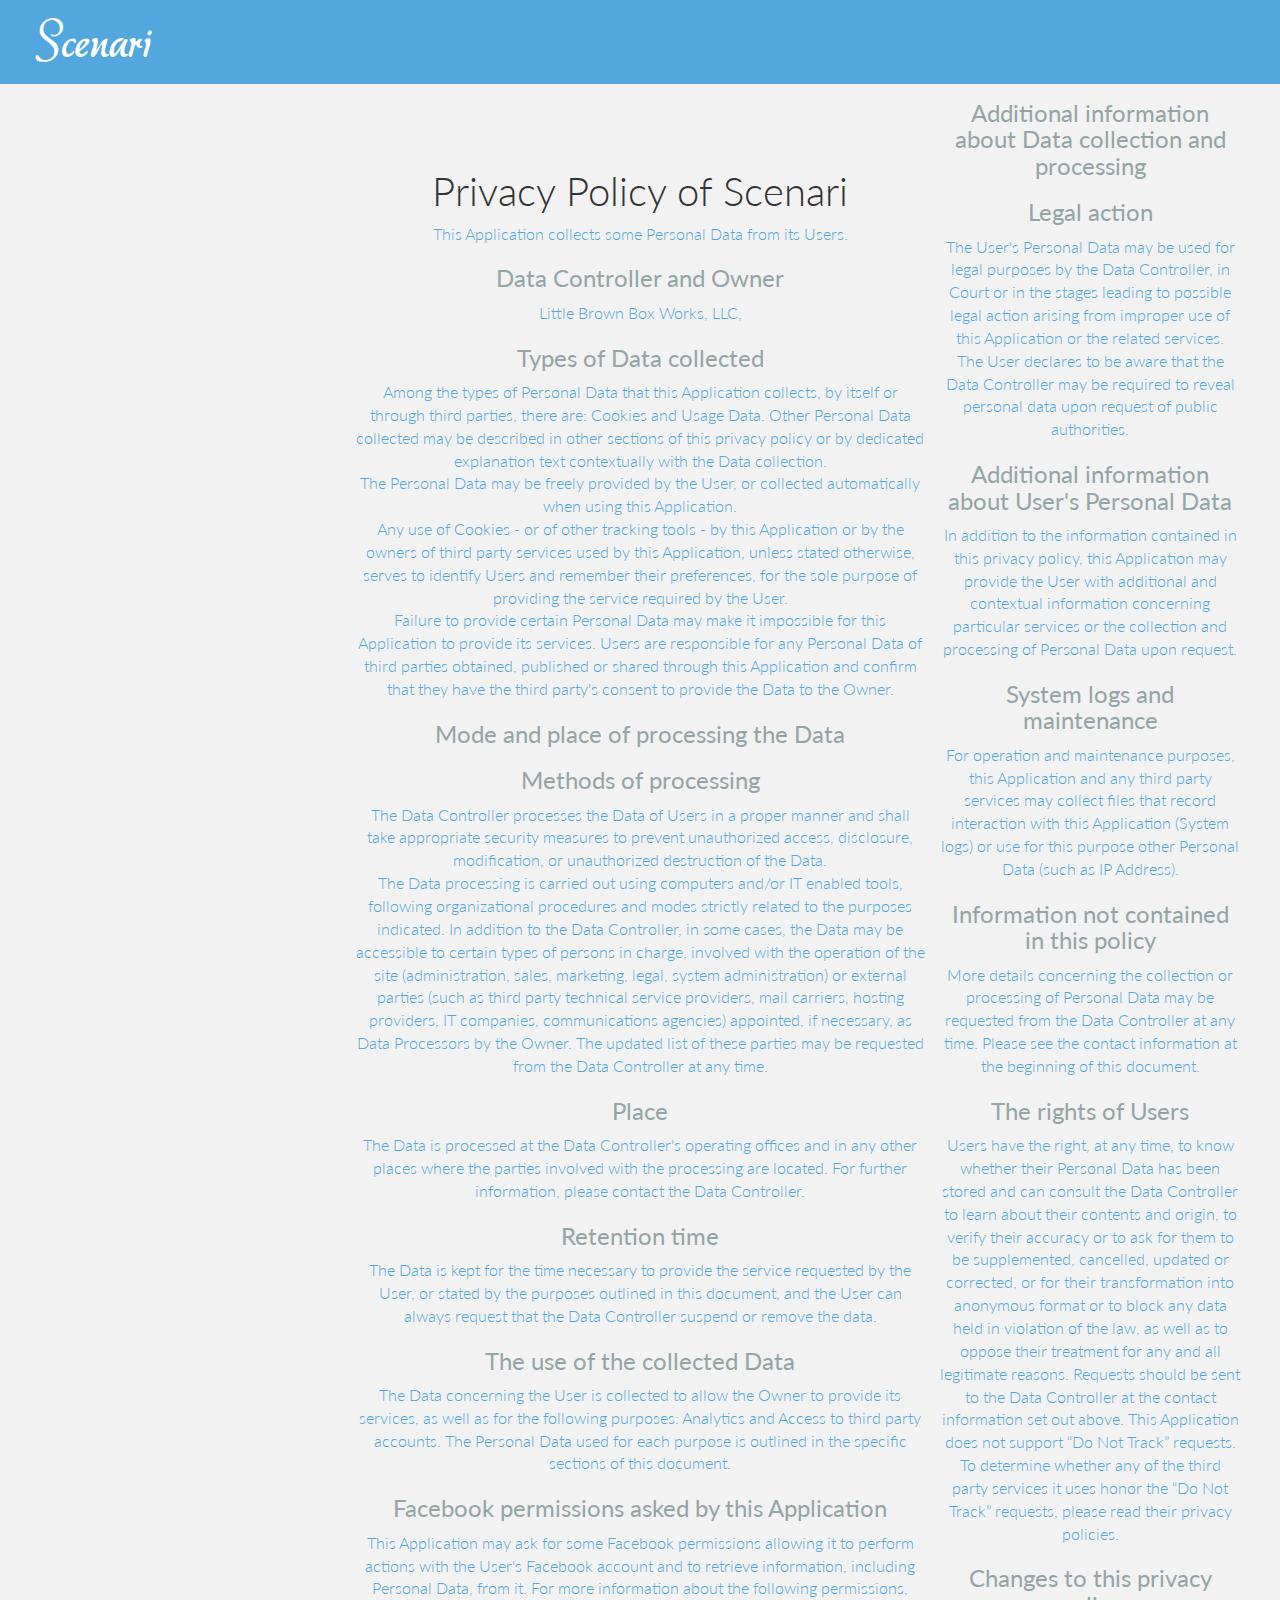
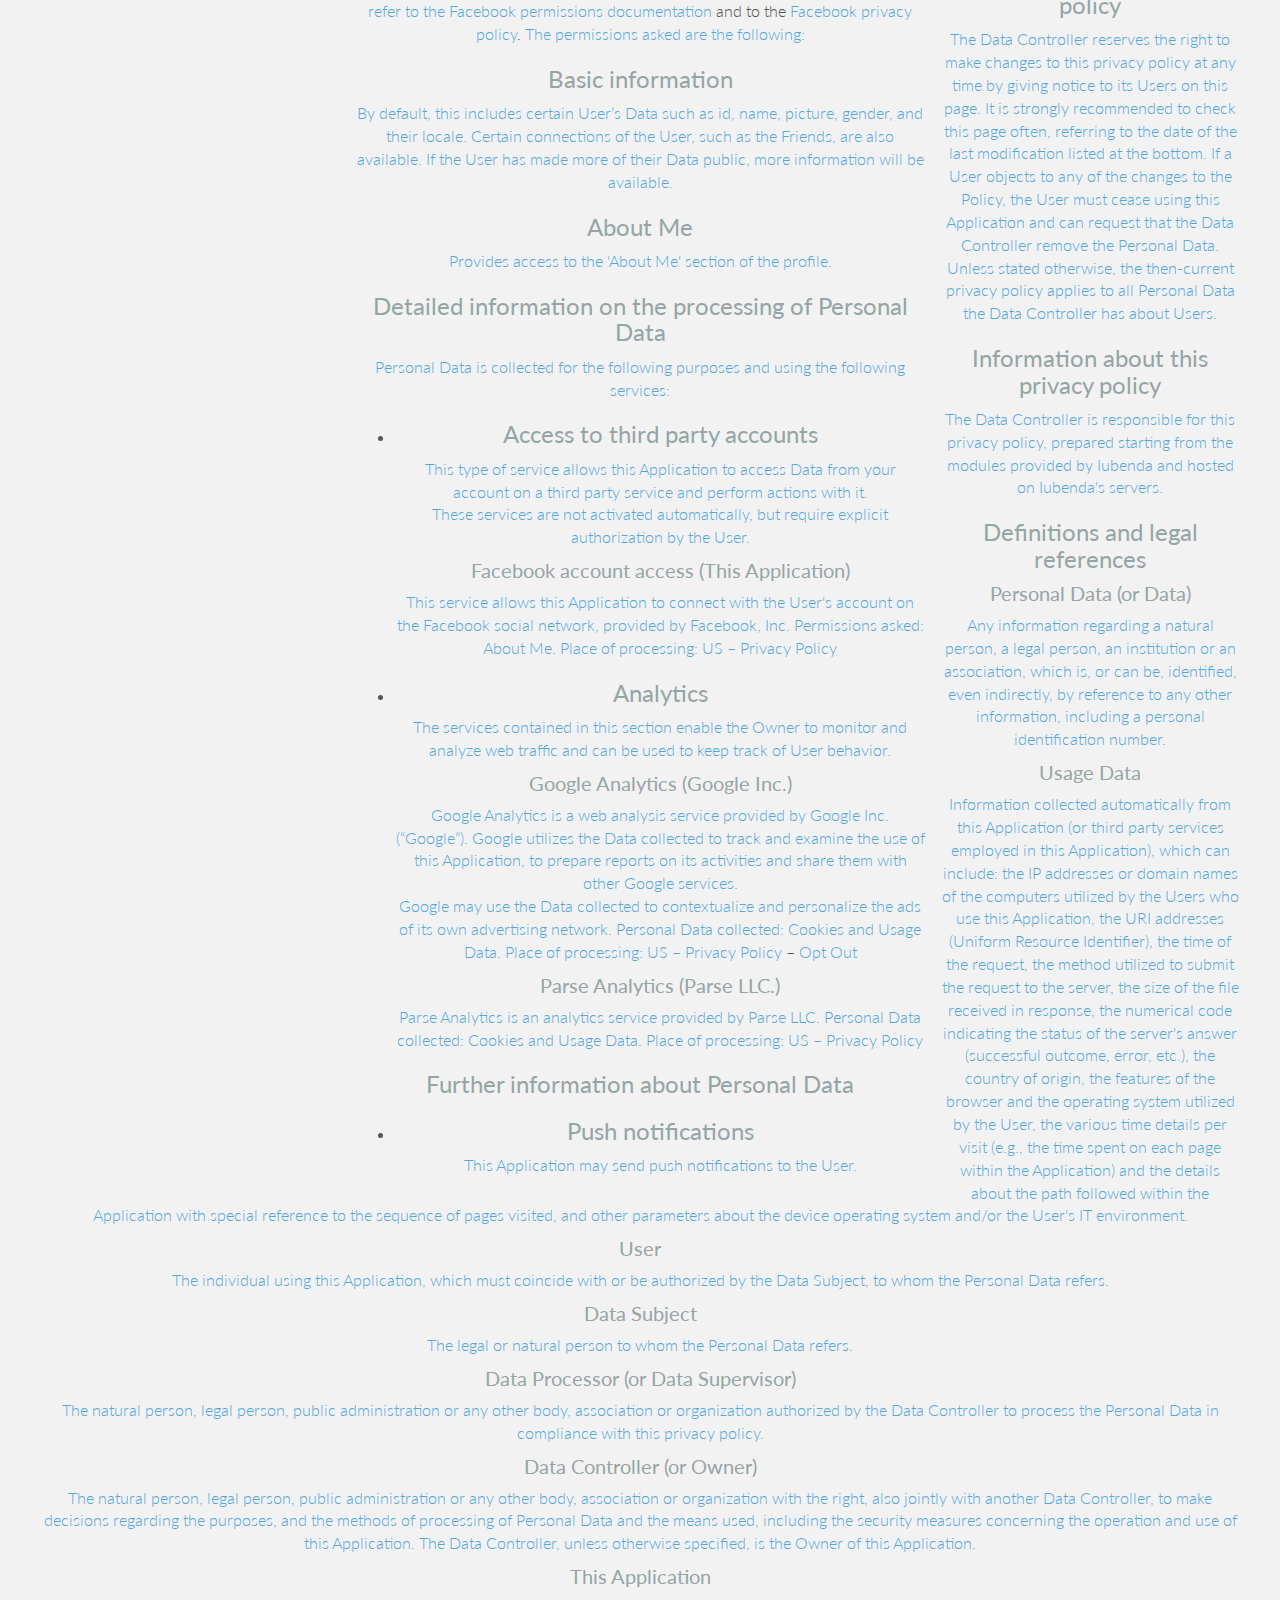
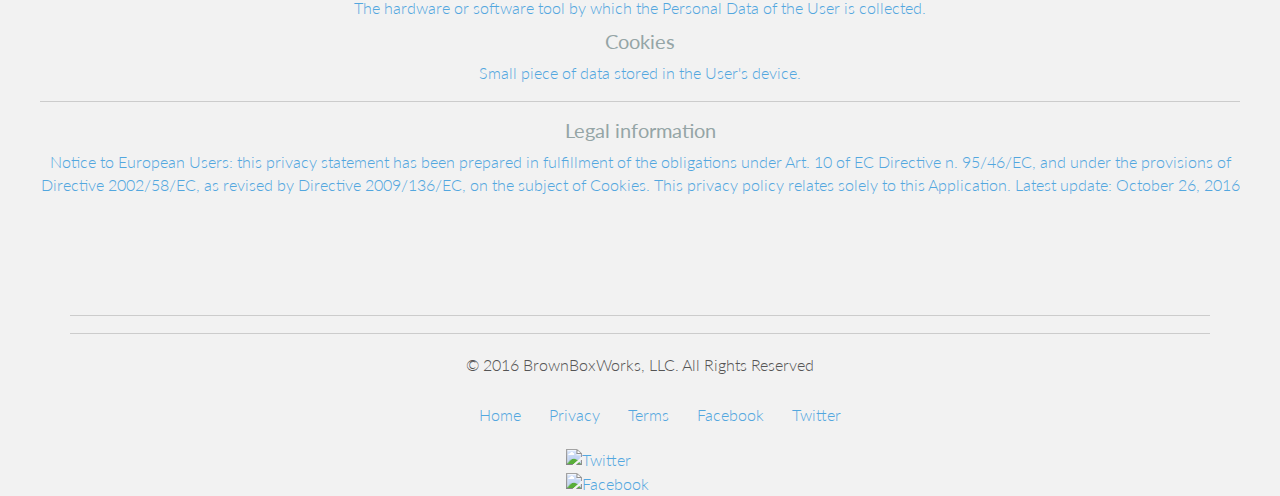
==== commit 62324b04: "Fixed Layout of Carousel to place img in center" ====
--- a/privacy.html
+++ b/privacy.html
@@ -44,13 +44,10 @@
             <span class="icon-bar"></span>
             <span class="icon-bar"></span>
           </button>
-          <a class="navbar-brand" href="index.html">
+          <a class="navbar-brand" href="http://www.scenariapp.com">
           <img src="assets/img/Scenari_Login_Logo.png" alt="HTML5 Icon" style="width:128px;height:px;"></a></div>
         <div class="navbar-collapse collapse">
           <ul class="nav navbar-nav navbar-right">
-            <li><a href="index.html">Home</a></li>
-            <li><a href="privacy.html">Privacy</a></li>
-            <li><a href="#">Terms</a></li>
           </ul>
       </div>
     </div>
@@ -253,12 +250,23 @@
 		<hr>
 <!-- /row -->
 	  <hr>
-	  <p class="centered">Copyright 2016 BrownBoxWorks</p>
-	  <div>
-		<a class="social-media-icons" href="http://www.twitter.com/scenariapp"><img title="Twitter" alt="Twitter" src="https://socialmediawidgets.files.wordpress.com/2014/03/01_twitter.png" width="35" height="35" /><img title="Facebook" alt="Facebook" src="https://socialmediawidgets.files.wordpress.com/2014/03/02_facebook.png" width="35" height="35" />
-		</a>
-
-		<a class="social-media-icons" href="http://www.facebook.com/scenariquestions">
+	  <p class="centered" data_temp_dwid="1"> © 2016 BrownBoxWorks, LLC. All Rights Reserved</p>
+	  
+	   <div id="footer">
+    <ul>
+        <li><a href="http://www.scenariapp.com">Home</a></li>
+        <li><a href="privacy.html">Privacy</a></li>
+        <li><a href="terms.html">Terms</a></li>
+        <li><a href="http://www.facebook.com/scenariquestions">Facebook</a></li>
+        <li><a href="http://www.twitter.com/scenariapp">Twitter</a></li>
+
+
+    </ul>
+</div>
+	  <div class="social-media-icons">
+		<a class="social-media-icons" href="http://www.twitter.com/scenariapp"><img title="Twitter" alt="Twitter" src="https://socialmediawidgets.files.wordpress.com/2014/03/01_twitter.png" width="35" height="35" /></a>
+		
+		<a class="social-media-icons" href="http://facebook.com/scenariquestions"><img title="Facebook" alt="Facebook" src="https://socialmediawidgets.files.wordpress.com/2014/03/02_facebook.png" width="35" height="35" />
 		</a>
 	</div>
 	</div><!-- /container -->
--- a/assets/css/main.css
+++ b/assets/css/main.css
@@ -182,10 +182,10 @@
 .social-media-icons{
  	height:20px; 
     width:100px; 
-    margin: -20px -50px; 
     position:relative;
     top:50%; 
-    left:50%;
+    left:40%;
+	align-items: center
 
 }
 
@@ -228,4 +228,10 @@
 	font-size: 45px;
 	font-weight: 300;
 	letter-spacing: 1px;
-}+}
+
+#wrapper { width:600px; background: yellow; margin: 0 auto; }
+#footer ul { text-align: center; list-style-type: none; }
+#footer li { display: inline; }
+#footer a { padding: 2px 12px; /*background: white;*/ text-decoration: none; }
+/*#footer a:hover { background: white; color: black; }*/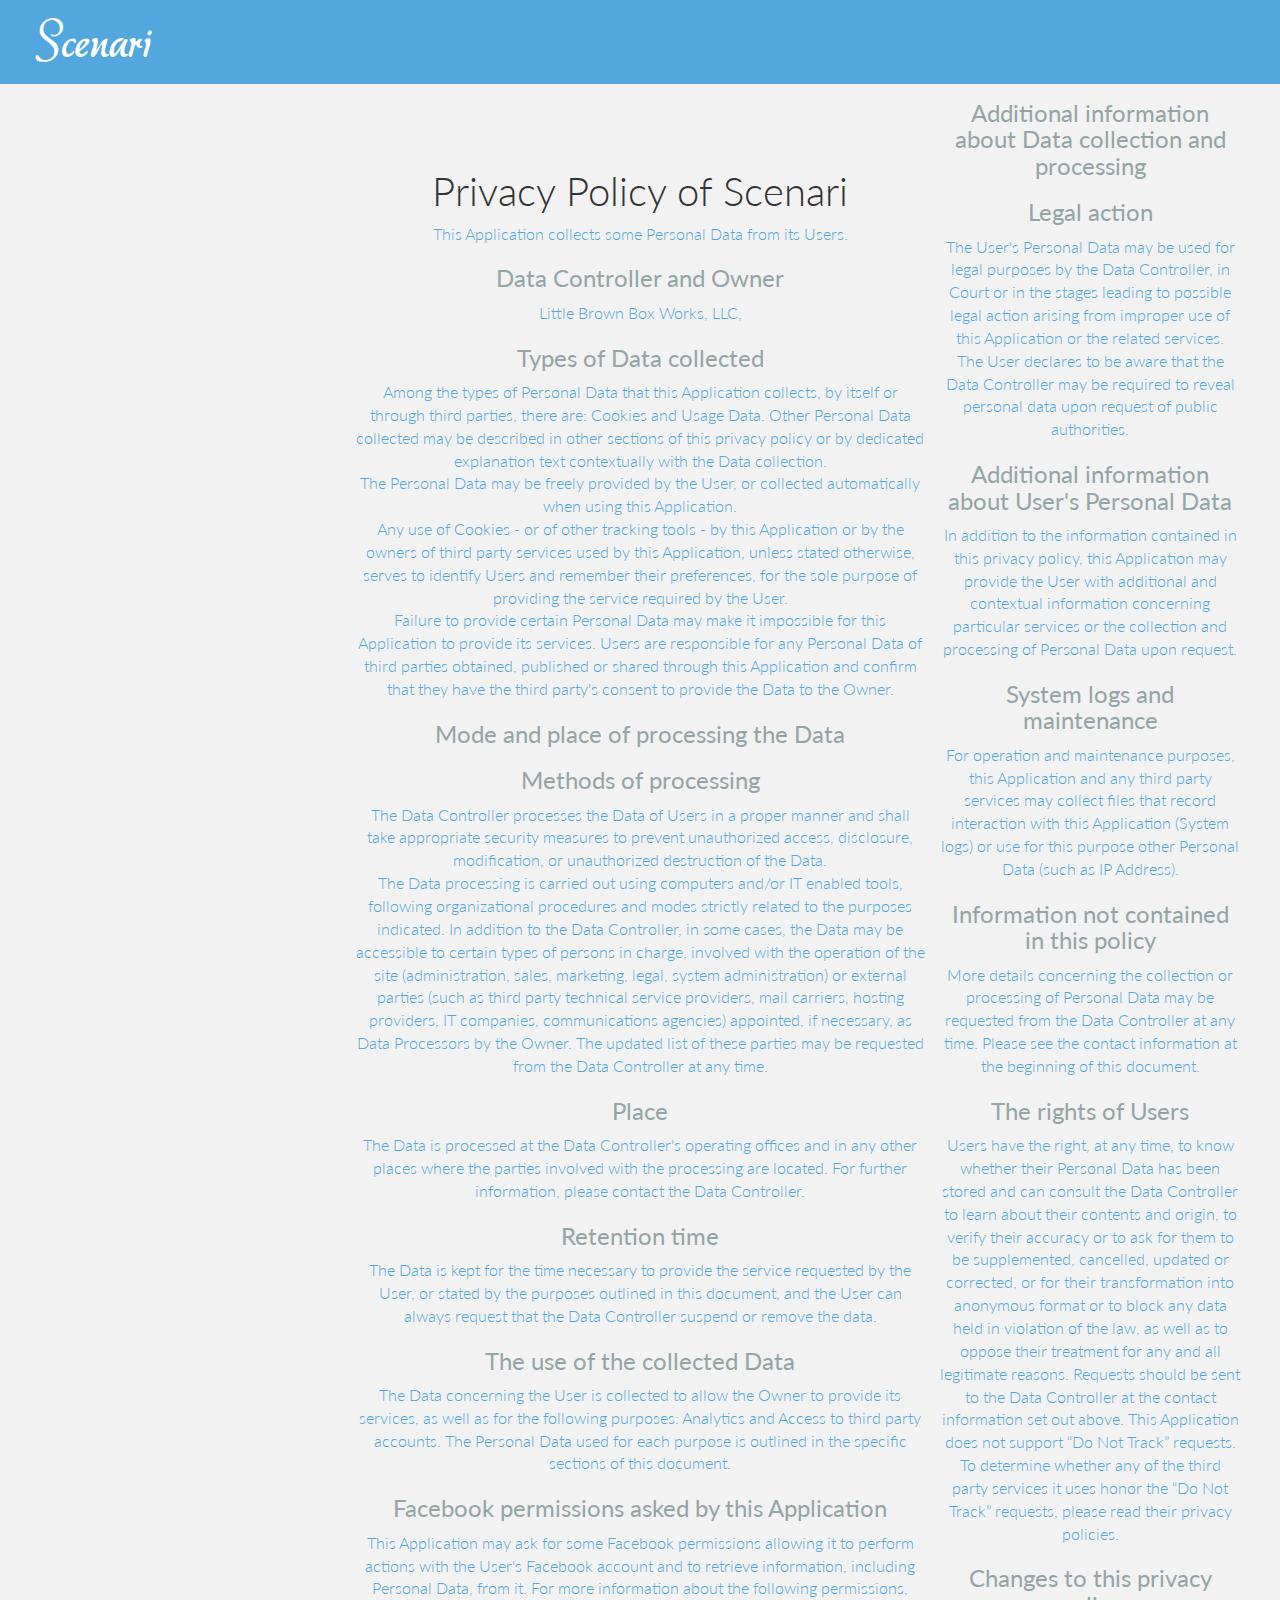
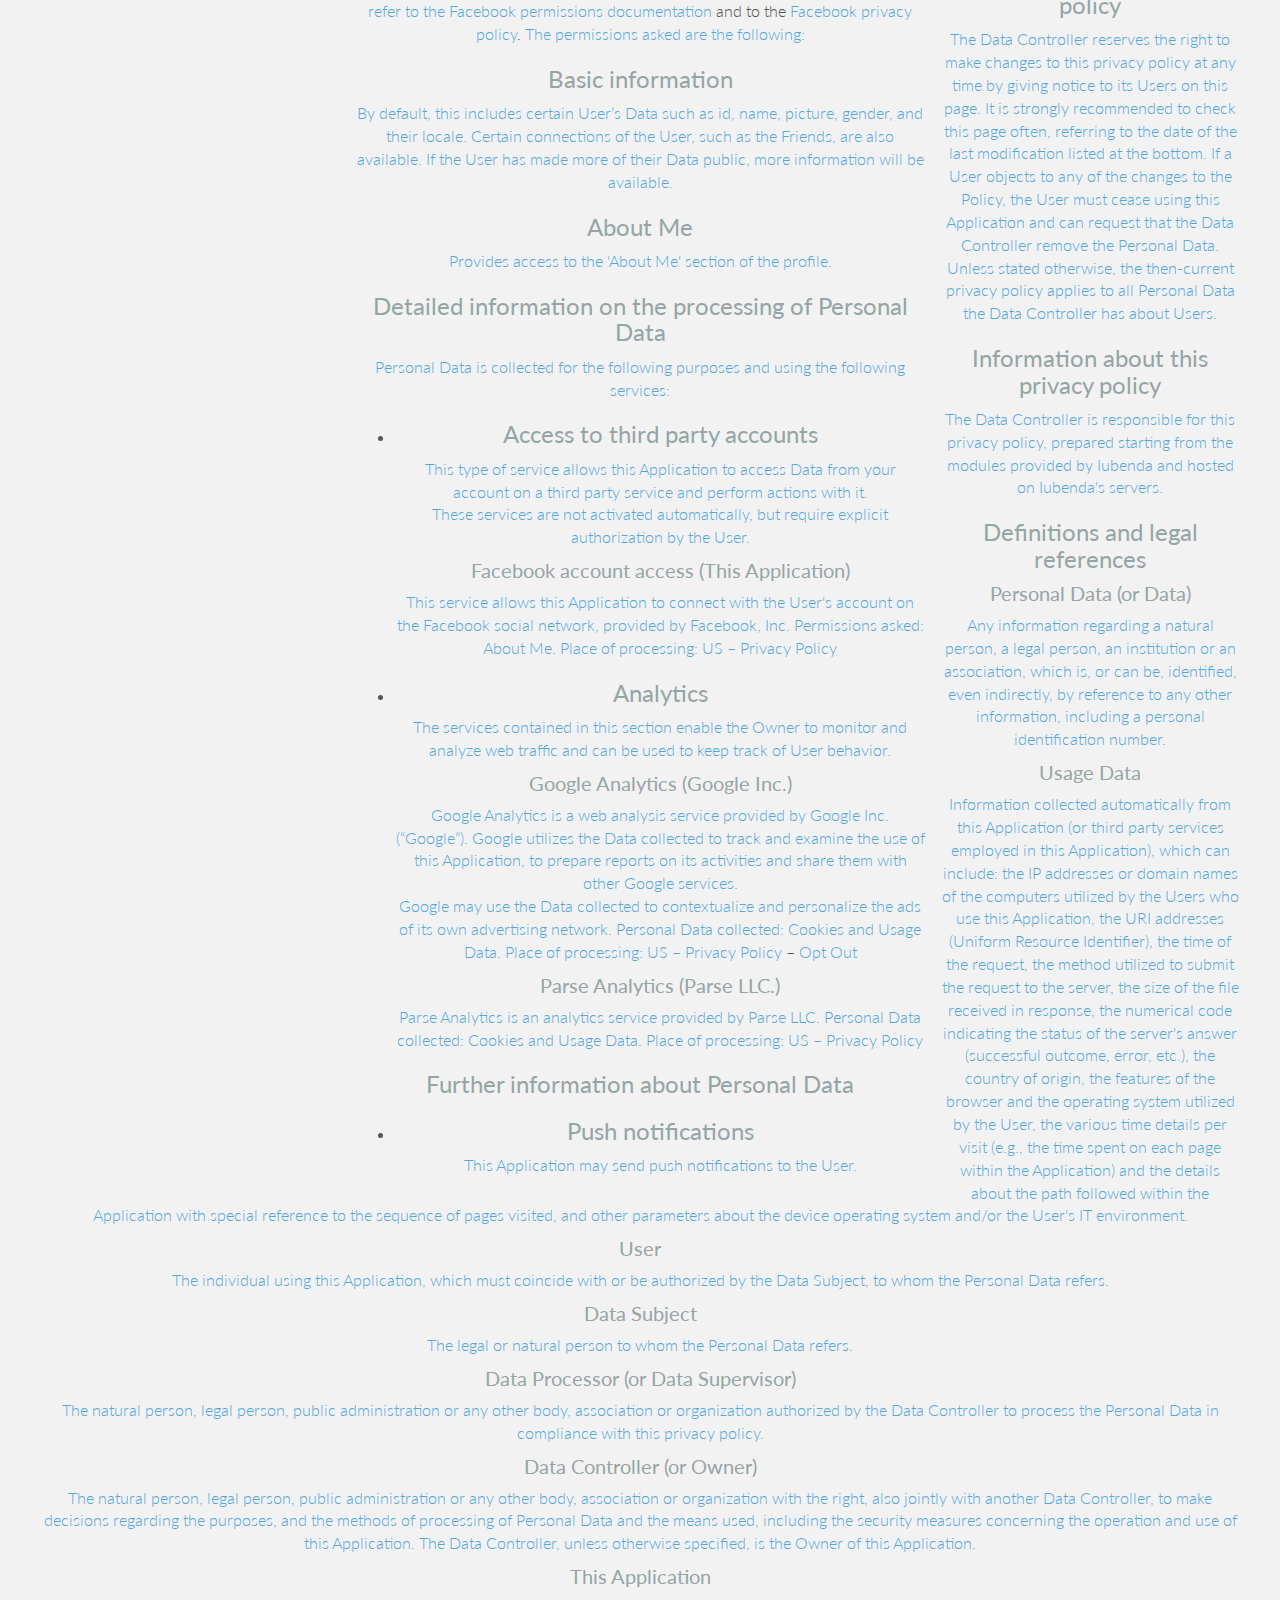
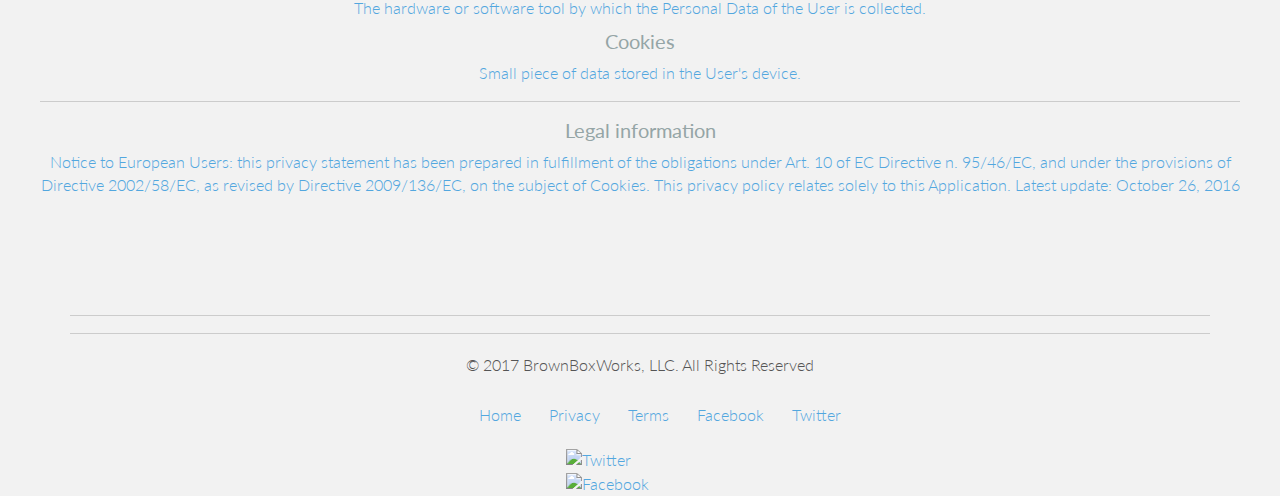
==== commit 280b6d28: "Changed Copyright Year" ====
--- a/privacy.html
+++ b/privacy.html
@@ -250,9 +250,8 @@
 		<hr>
 <!-- /row -->
 	  <hr>
-	  <p class="centered" data_temp_dwid="1"> © 2016 BrownBoxWorks, LLC. All Rights Reserved</p>
-	  
-	   <div id="footer">
+	  <p class="centered"> © 2017 BrownBoxWorks, LLC. All Rights Reserved</p>
+	  <div id="footer">
     <ul>
         <li><a href="http://www.scenariapp.com">Home</a></li>
         <li><a href="privacy.html">Privacy</a></li>
